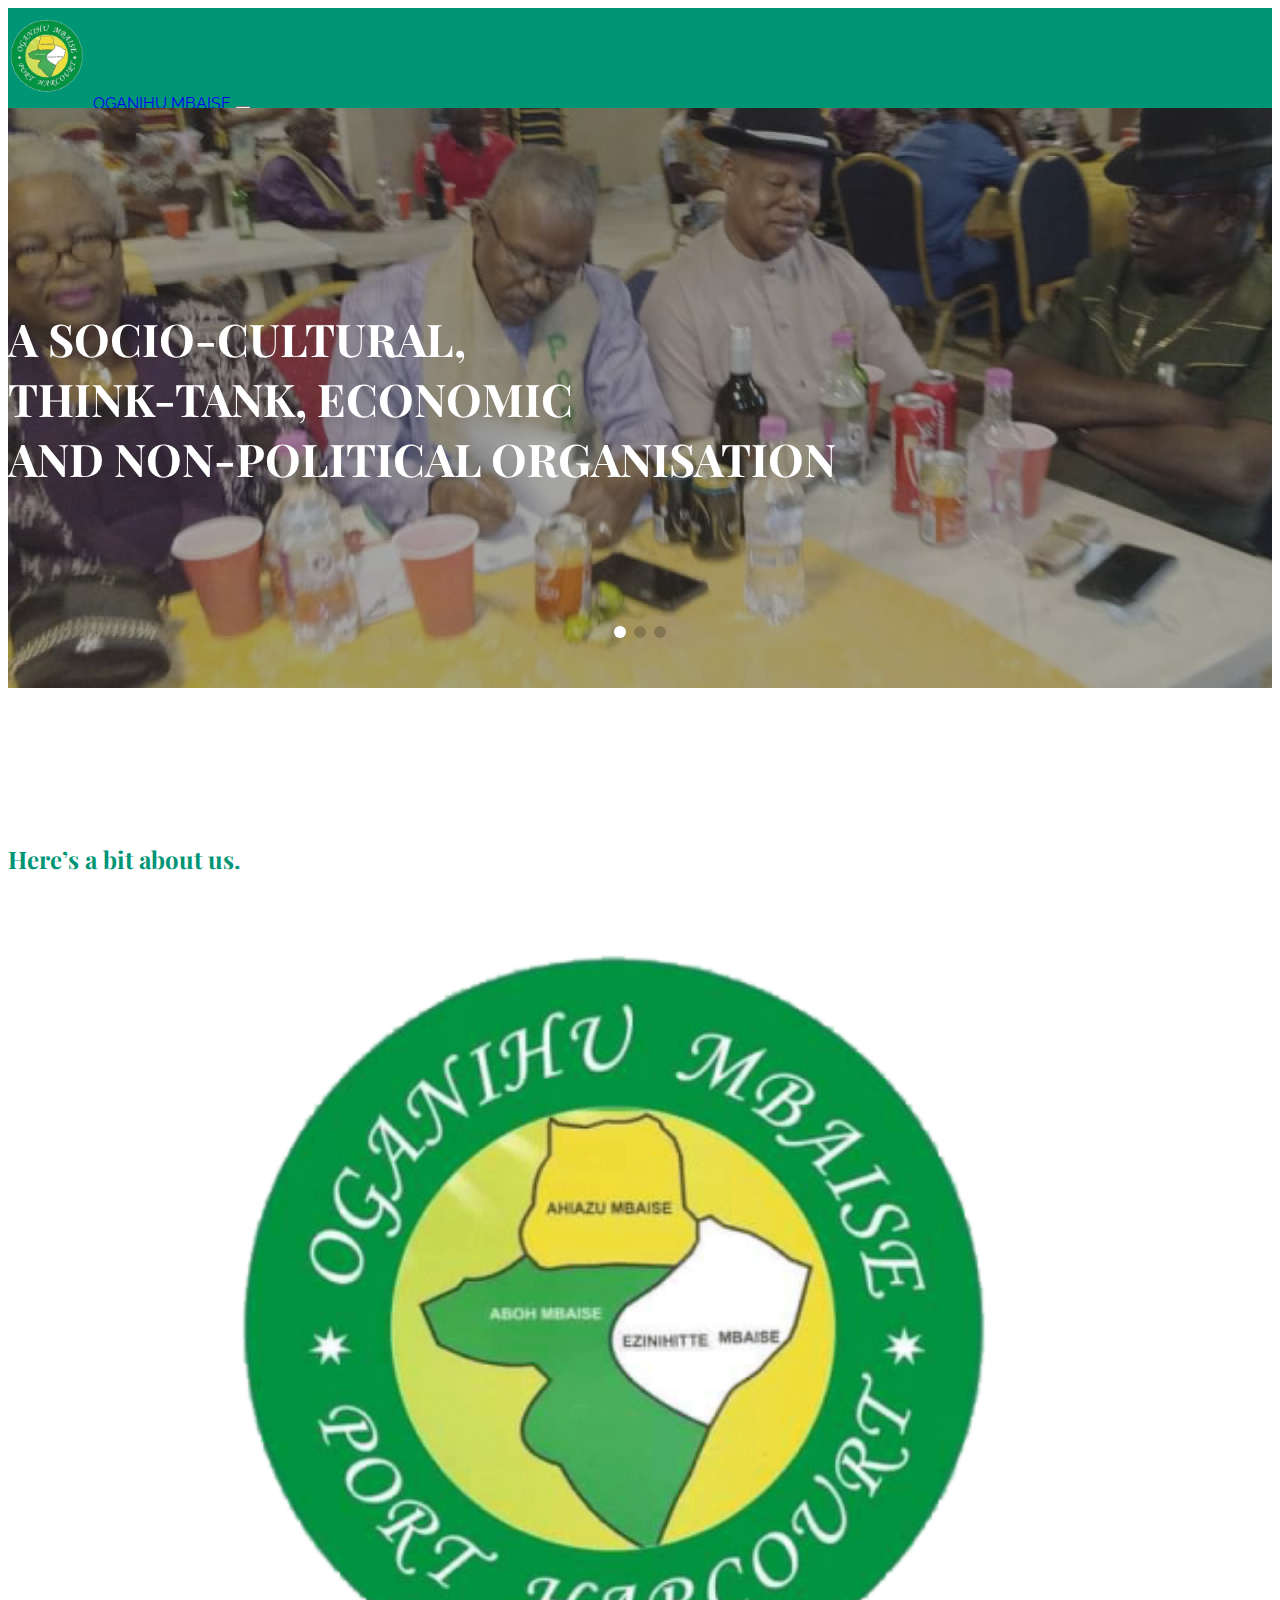
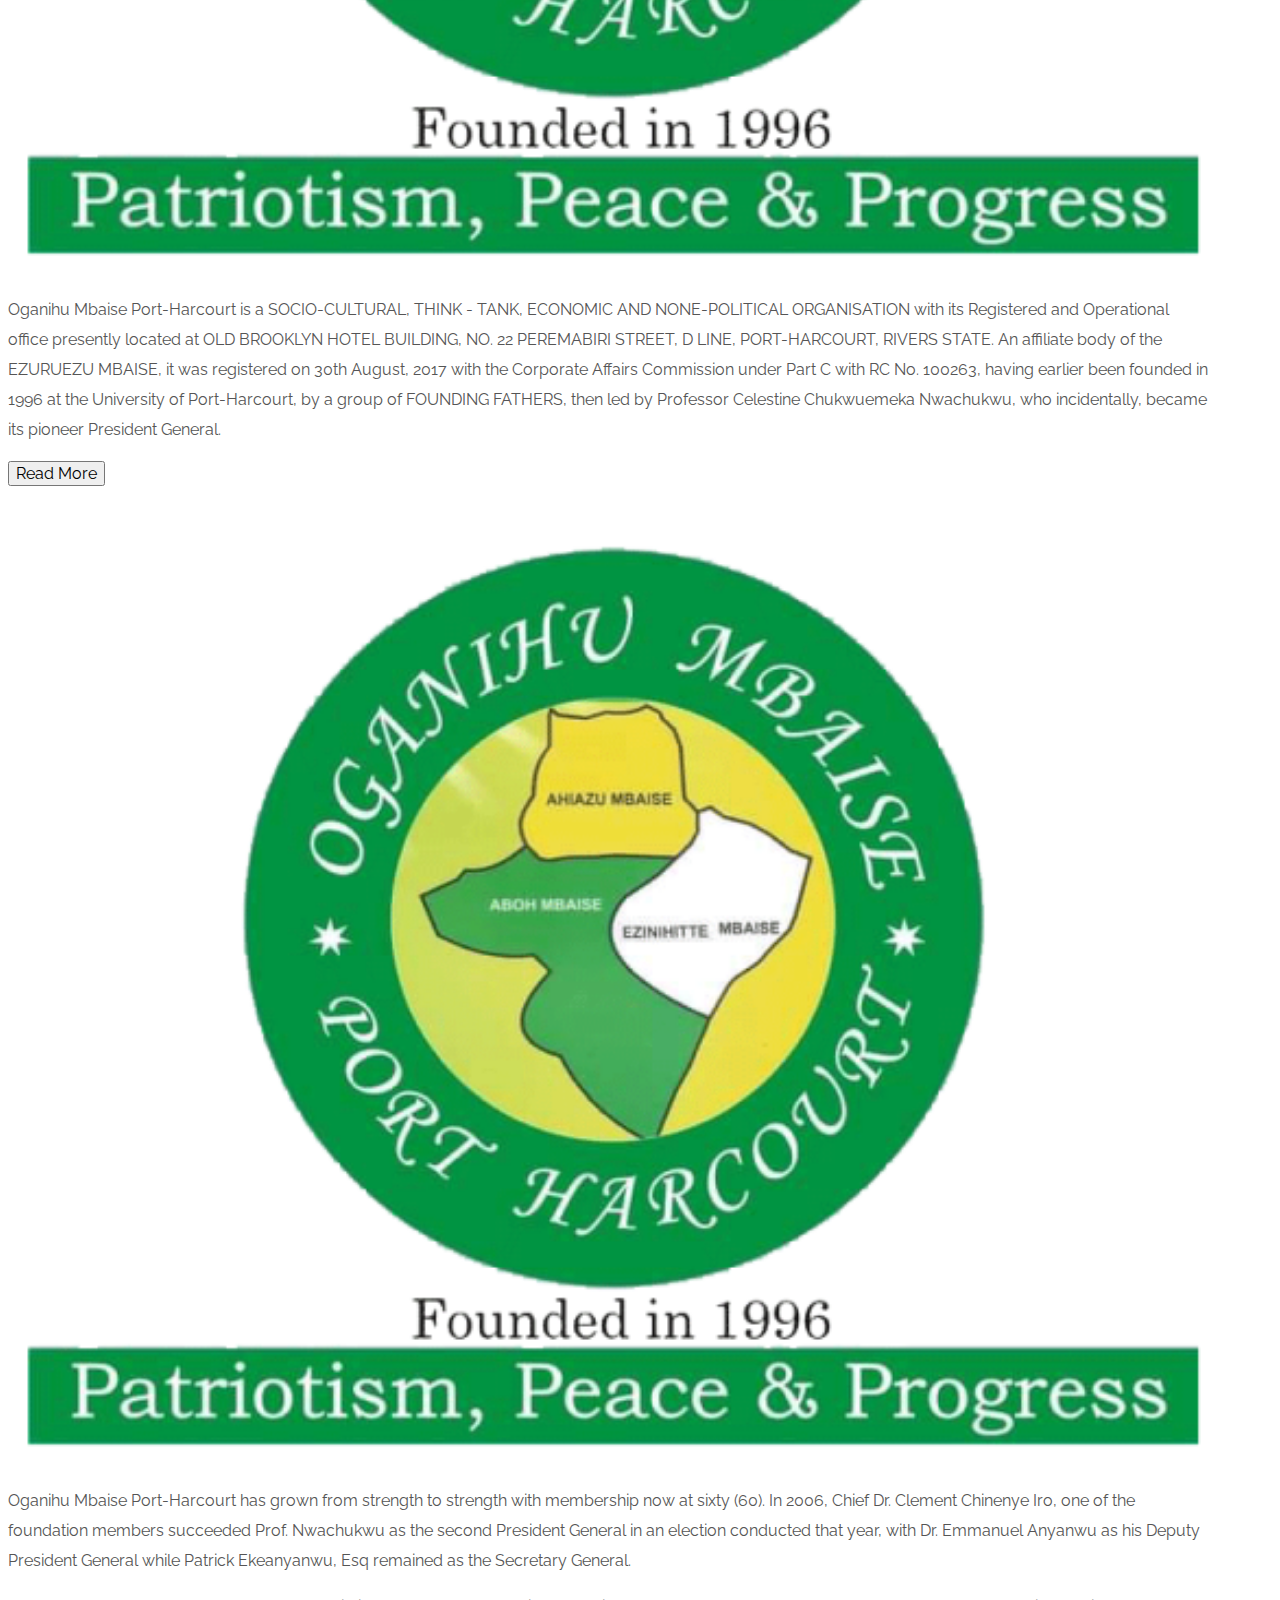
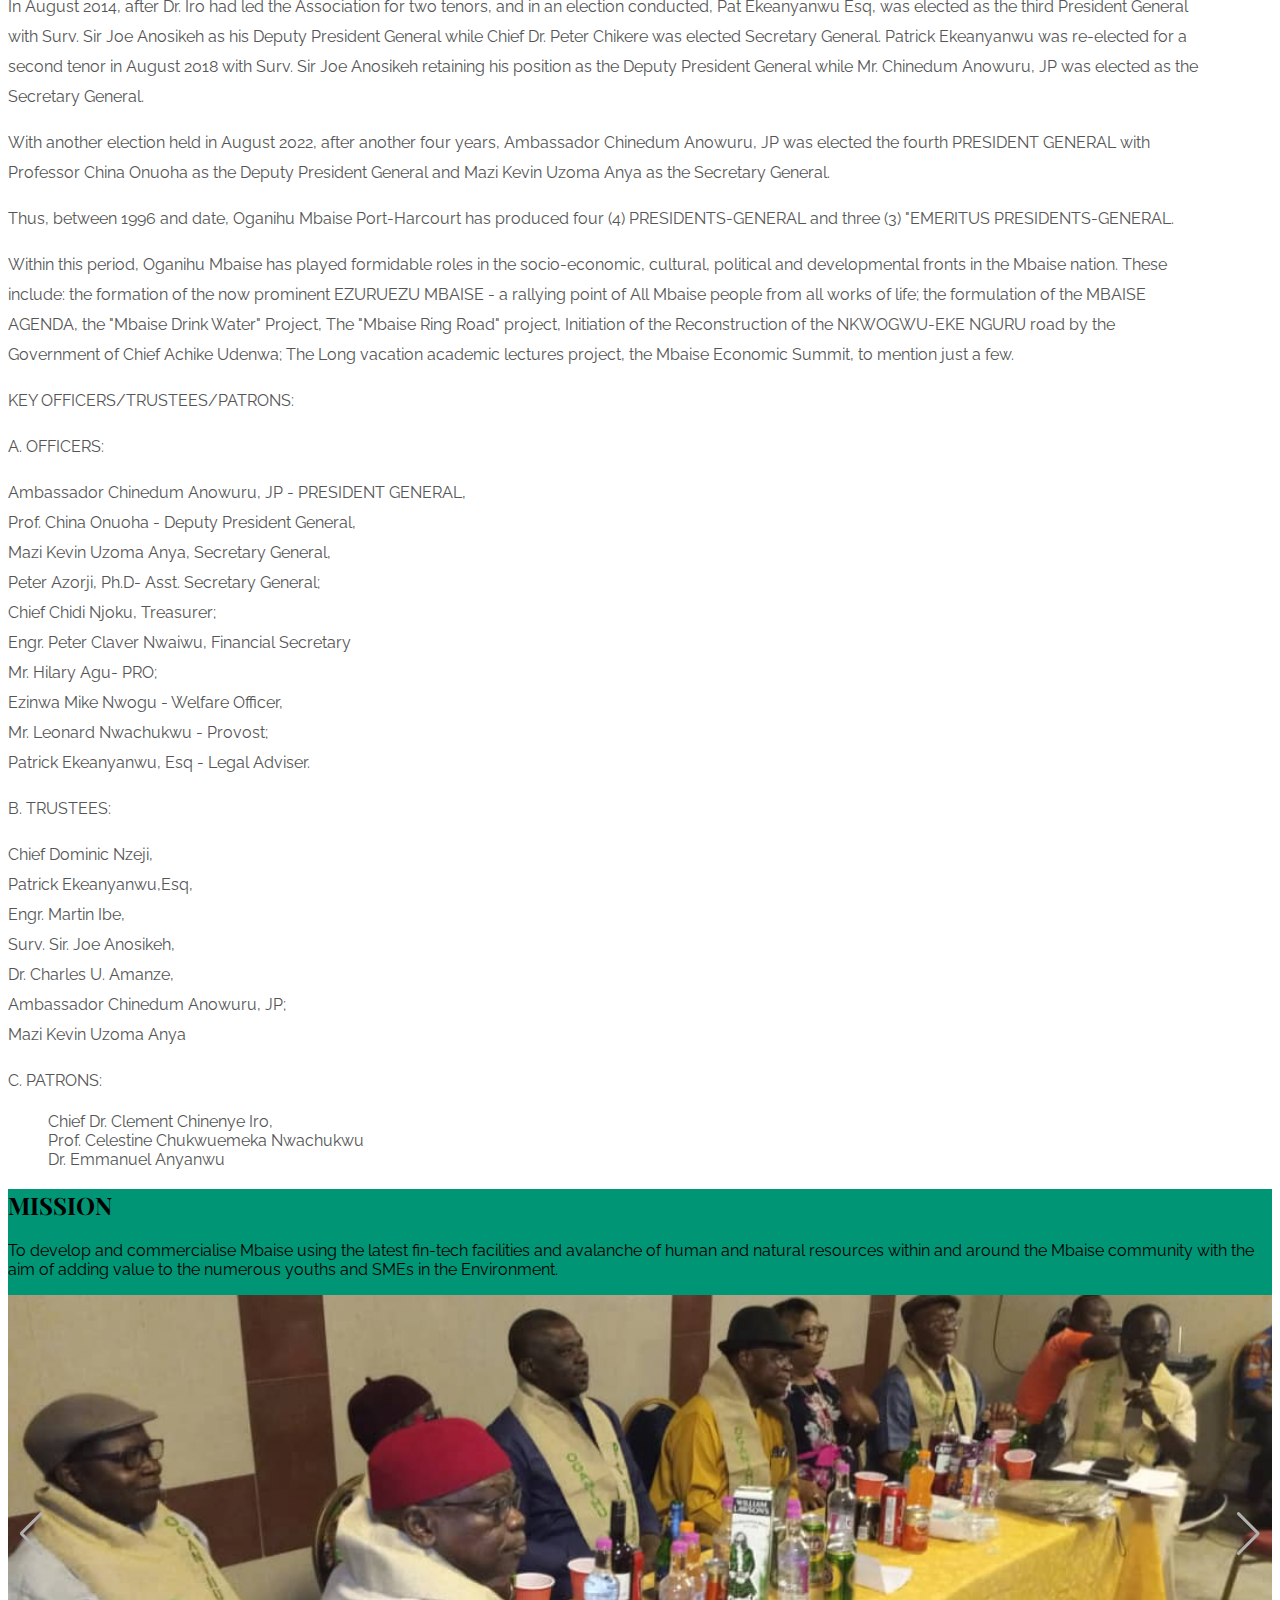
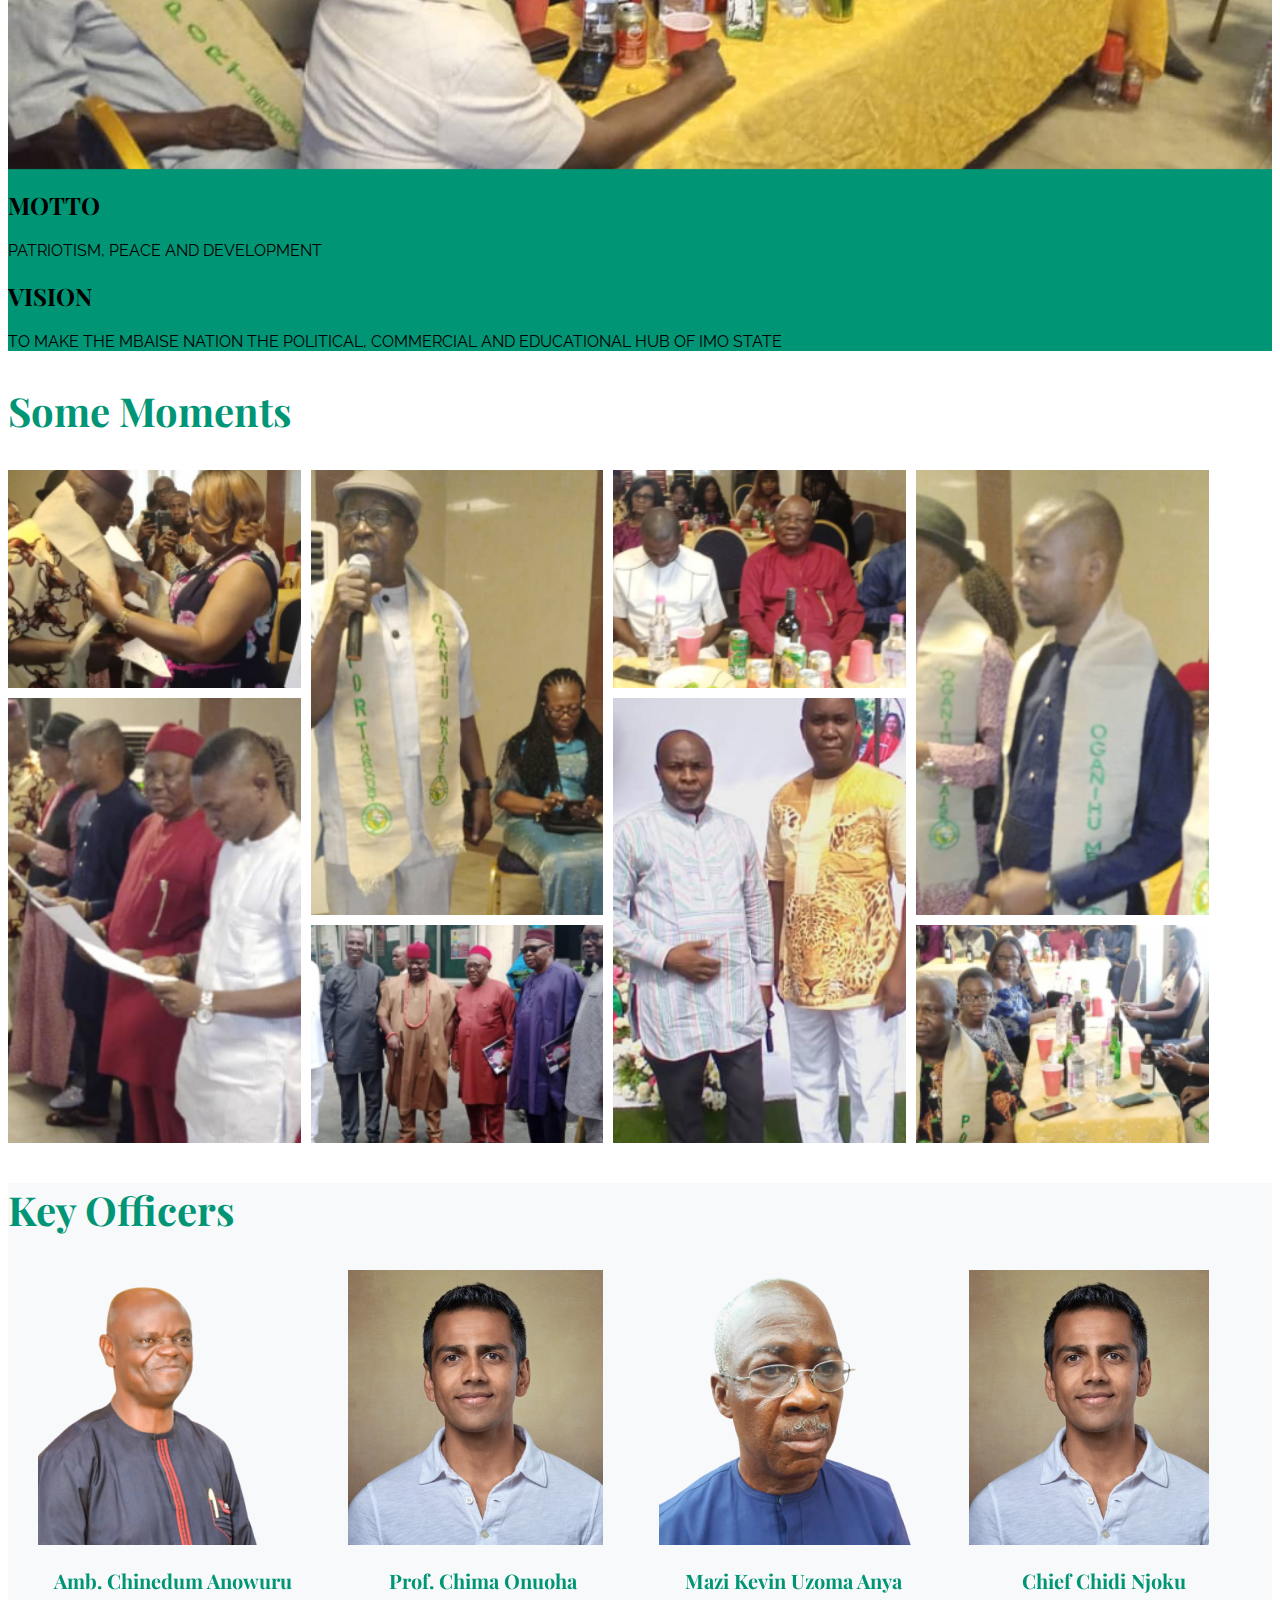
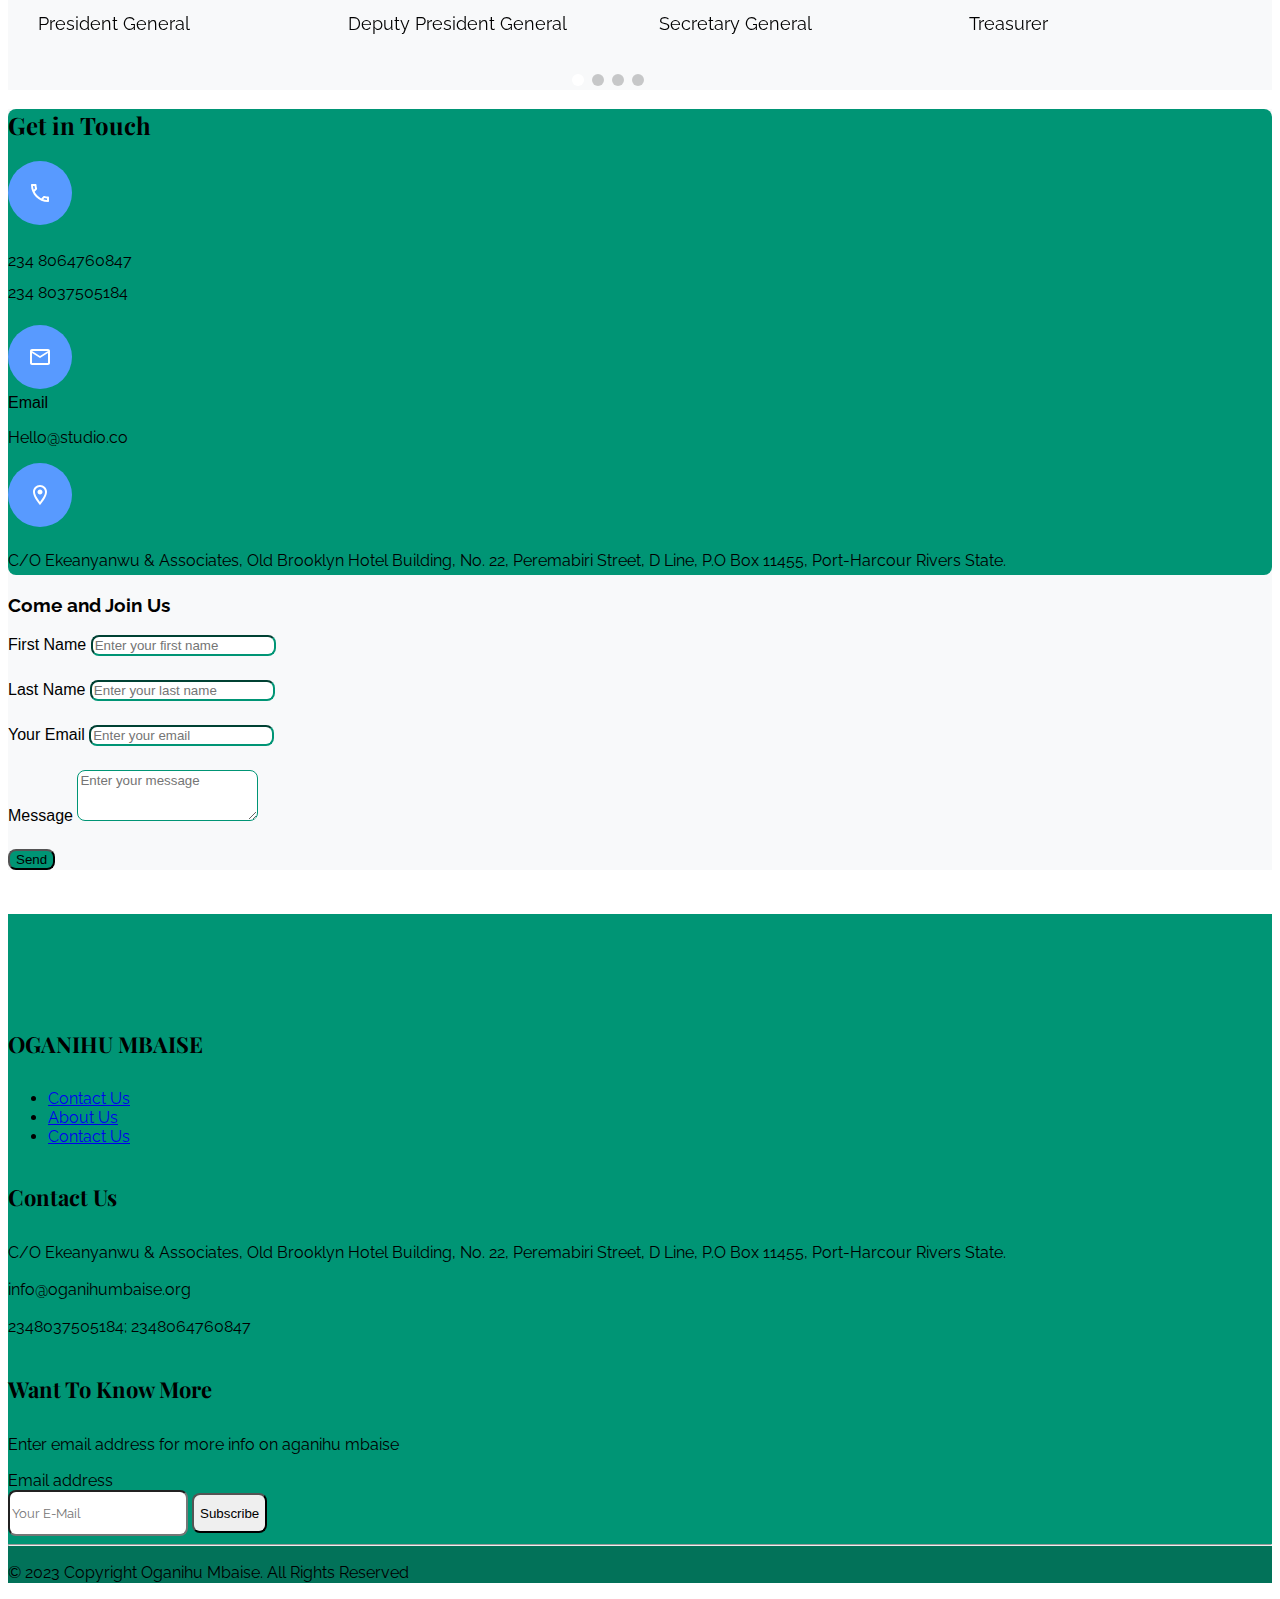
==== index.html @ cff4e001 "removed container" ====
<!DOCTYPE html>
<html>

<head>
    <meta charset="utf-8">
    <meta http-equiv="X-UA-Compatible" content="IE=edge">
    <title>OGANIHU MBAISE</title>
    <meta name="description" content="">
    <meta name="viewport" content="width=device-width, initial-scale=1">

    <!-- bootstrap cnds -->
    <link href="https://cdn.jsdelivr.net/npm/bootstrap@5.3.0-alpha2/dist/css/bootstrap.min.css" rel="stylesheet"
        integrity="sha384-aFq/bzH65dt+w6FI2ooMVUpc+21e0SRygnTpmBvdBgSdnuTN7QbdgL+OapgHtvPp" crossorigin="anonymous">
    <link rel="stylesheet" href="https://cdn.jsdelivr.net/npm/bootstrap-icons@1.10.4/font/bootstrap-icons.css">

    <!-- swipper js cdns -->
    <link rel="stylesheet" href="https://cdn.jsdelivr.net/npm/swiper@9/swiper-bundle.min.css" />
    <script src="https://cdn.jsdelivr.net/npm/swiper@9/swiper-bundle.min.js"></script>

    <link rel="shortcut icon" href="./img/logo.svg" type="image/x-icon">

    <link rel="stylesheet" href="main.css">
</head>

<body>

    <nav class="navbar navbar-expand-lg navbar-dark bg-primary py-0" aria-label="Thirteenth navbar example">
        <div class="container-fluid">
            <a class="navbar-brand col-lg-3 fw-bold d-block d-lg-none" style="width: fit-content;" href="#">
                <img class="brand-img" class="" src="./img/logo.svg">
                OGANIHU MBAISE
            </a>

            <button class="navbar-toggler ms-auto" type="button" data-bs-toggle="collapse"
                data-bs-target="#navbarsExample11" aria-controls="navbarsExample11" aria-expanded="false"
                aria-label="Toggle navigation" id="navbar-toggler-button">
                <span class="navbar-toggler-icon"></span>
            </button>

            <div class="collapse navbar-collapse text-center" id="navbarsExample11" style="z-index: 3;">
                <a class="navbar-brand fw-bold d-none d-lg-block"
                    style="font-family: Playfair Display; font-size: 28px; width: fit-content;" href="#">
                    <img class="brand-img" class="" src="./img/logo.svg">
                    OGANIHU MBAISE
                </a>
                <ul class="navbar-nav ms-auto">
                    <li class="nav-item">
                        <a class="nav-link active" aria-current="page" href="#">Home</a>
                    </li>
                    <li class="nav-item">
                        <a class="nav-link" href="#section-2">About Us</a>
                    </li>
                    <li class="nav-item">
                        <a class="nav-link " href="#section-5">Membership</a>
                    </li>
                    <li class="nav-item ">
                        <a class="nav-link " href="#section-6">Contact</a>
                    </li>
                </ul>
                <div class="ms-lg-3 justify-content-lg-end " style="z-index: 3;">
                    <a href="#" class="me-2 nav-social-icon">
                        <img src="./img/facebook.svg" alt="facebook link" />
                    </a>
                    <a href="#" class="me-2 nav-social-icon">
                        <img src="./img/twitter.svg" alt="facebook link" />
                    </a>
                </div>
            </div>
        </div>
    </nav>

    <section id="section-1">

        <!-- Slider main container -->
        <div class="swiper" style="height: 100%;">
            <!-- Additional required wrapper -->
            <div class="swiper-wrapper">
                <!-- Slides -->
                <div class="swiper-slide" id="slide-1">
                    <span class="container playfair">
                        A SOCIO-CULTURAL, <br>
                        THINK-TANK, ECONOMIC <br>
                        AND NON-POLITICAL ORGANISATION
                    </span>
                </div>
                <div class="swiper-slide" id="slide-3">
                    <span class="container playfair">

                    </span>
                </div>
                <div class="swiper-slide" id="slide-4">
                    <span class="container playfair">

                    </span>
                </div>

            </div>
            <!-- If we need pagination -->
            <div class="swiper-pagination"></div>

        </div>

    </section>

    <section id="section-2" class="mx-auto my-5" style="margin-top: 90px; padding-top: 45px; max-width: 95%;">

        <div class="row row-cols-1 row-cols-md-2 row-gap-0">

            <div class="col">
                <h2 class="text-center text-md-start text-primary	">Here’s a bit about us.</h2>

                <div class="">
                    <div class="">
                        <!-- <img src="./img/section-2.png" class="swiper-slide d-block d-md-none" width="100%" alt=""> -->
                        <img src="./img/logo-2.png" style="object-fit: cover;" class="d-block d-md-none" width="100%"
                            alt="">
                    </div>
                </div>

                <p class="my-4 mx-2 mx-md-0 ">
                    Oganihu Mbaise Port-Harcourt is a SOCIO-CULTURAL, THINK - TANK, ECONOMIC AND NONE-POLITICAL
                    ORGANISATION with its
                    Registered and Operational office presently located at OLD BROOKLYN HOTEL BUILDING, NO. 22
                    PEREMABIRI STREET, D LINE,
                    PORT-HARCOURT, RIVERS STATE. An affiliate body of the EZURUEZU MBAISE, it was registered on 30th
                    August, 2017 with the
                    Corporate Affairs Commission under Part C with RC No. 100263, having earlier been founded in 1996 at
                    the University of
                    Port-Harcourt, by a group of FOUNDING FATHERS, then led by Professor Celestine Chukwuemeka
                    Nwachukwu, who incidentally,
                    became its pioneer President General.
                </p>

                <div class="d-flex justify-content-center justify-content-md-start">
                    <button class="btn btn-lg btn-outline rounded-0 border border-dark mb-4 " data-bs-toggle="collapse"
                        href="#read-more" role="button" id="read-more-button" aria-expanded="false"
                        style="font-size: 16px;">Read
                        More</button>
                </div>
            </div>

            <div class="col d-none d-md-block ">
                <div class="">
                    <img src="./img/logo-2.png" style="object-fit: cover;" width="100%" alt="website logo">
                </div>
            </div>

        </div>

        <div id="read-more" class="my-4 collapse mx-2 mx-md-0">
            <p class="mb-4">
                Oganihu Mbaise Port-Harcourt has grown from strength to strength with membership now at sixty
                (60). In 2006, Chief Dr.
                Clement Chinenye Iro, one of the foundation members succeeded Prof. Nwachukwu as the second
                President General in an
                election conducted that year, with Dr. Emmanuel Anyanwu as his Deputy President General while
                Patrick Ekeanyanwu, Esq
                remained as the Secretary General.
            </p>

            <p class="mb-4">
                In August 2014, after Dr. Iro had led the Association for two tenors, and in an election
                conducted, Pat Ekeanyanwu Esq,
                was elected as the third President General with Surv. Sir Joe Anosikeh as his Deputy President
                General while Chief Dr.
                Peter Chikere was elected Secretary General. Patrick Ekeanyanwu was re-elected for a second
                tenor in August 2018 with
                Surv. Sir Joe Anosikeh retaining his position as the Deputy President General while Mr. Chinedum
                Anowuru, JP was elected
                as the Secretary General.
            </p>

            <p class="mb-4">
                With another election held in August 2022, after another four years, Ambassador Chinedum
                Anowuru, JP was elected the
                fourth PRESIDENT GENERAL with Professor China Onuoha as the Deputy President General and Mazi
                Kevin Uzoma Anya as the
                Secretary General.
            </p>

            <p class="mb-4">
                Thus, between 1996 and date, Oganihu Mbaise Port-Harcourt has produced four (4)
                PRESIDENTS-GENERAL and three (3)
                "EMERITUS PRESIDENTS-GENERAL.
            </p>

            <p class="mb-4">
                Within this period, Oganihu Mbaise has played formidable roles in the socio-economic, cultural,
                political and
                developmental fronts in the Mbaise nation. These include: the formation of the now prominent
                EZURUEZU MBAISE - a
                rallying point of All Mbaise people from all works of life; the formulation of the MBAISE
                AGENDA, the "Mbaise Drink
                Water" Project, The "Mbaise Ring Road" project, Initiation of the Reconstruction of the
                NKWOGWU-EKE NGURU road by the
                Government of Chief Achike Udenwa; The Long vacation academic lectures project, the Mbaise
                Economic Summit, to mention
                just a few.
            </p>

            <p class="mt-5">KEY OFFICERS/TRUSTEES/PATRONS:</p>

            <p class="my-4">A. OFFICERS:</p>

            <p class="mb-4">
                Ambassador Chinedum Anowuru, JP - PRESIDENT GENERAL, <br>
                Prof. China Onuoha - Deputy President General, <br>
                Mazi Kevin Uzoma Anya, Secretary General,<br>
                Peter Azorji, Ph.D- Asst. Secretary General;<br>
                Chief Chidi Njoku, Treasurer;<br>
                Engr. Peter Claver Nwaiwu, Financial Secretary<br>
                Mr. Hilary Agu- PRO;<br>
                Ezinwa Mike Nwogu - Welfare Officer,<br>
                Mr. Leonard Nwachukwu - Provost;<br>
                Patrick Ekeanyanwu, Esq - Legal Adviser.<br>
            </p>

            <p class="my-4">B. TRUSTEES:</p>

            <p class="mb-4">
                Chief Dominic Nzeji,<br>
                Patrick Ekeanyanwu,Esq,<br>
                Engr. Martin Ibe,<br>
                Surv. Sir. Joe Anosikeh,<br>
                Dr. Charles U. Amanze,<br>
                Ambassador Chinedum Anowuru, JP;<br>
                Mazi Kevin Uzoma Anya<br>
            </p>

            <p class="">C. PATRONS:</p>
            <ul type="none" class="ps-0">
                <li>Chief Dr. Clement Chinenye Iro,</li>
                <li>Prof. Celestine Chukwuemeka Nwachukwu</li>
                <li>Dr. Emmanuel Anyanwu</li>
            </ul>

        </div>

    </section>

    <section id="section-3" class="my-5 bg-primary text-light pt-5">

        <div id="section-3-A" class="container pb-4">
            <h2 class="text-center">MISSION</h2>

            <p class="text-center">To develop and commercialise Mbaise using the latest fin-tech facilities and
                avalanche of human and
                natural resources
                within and around the Mbaise community with the aim of adding value to the numerous youths and SMEs in
                the Environment.</p>
        </div>

        <div id="horizontal-video" class="row  mb-4 w-100 m-0 ">
            <div class="swiper log1Swiper">
                <!-- Additional required wrapper -->
                <div class="swiper-wrapper">
                    <!-- Slides -->
                    <div class="swiper-slide" data-swiper-autoplay="7000">
                        <div class="h-100 d-flex align-items-center justify-content-center">
                            <img src="img\slider-image-1.png" width="100%" height="474px">
                        </div>
                    </div>
                    <div class="swiper-slide" data-swiper-autoplay="7000">
                        <div class="h-100 d-flex align-items-center justify-content-center">
                            <img src="img\slider-image-2.png" width="100%" height="474px">
                        </div>
                    </div>
                    <div class="swiper-slide" data-swiper-autoplay="7000">
                        <div class="h-100 d-flex align-items-center justify-content-center">
                            <img src="img\slider-image-3.png" width="100%" height="474px">
                        </div>
                    </div>
                    <div class="swiper-slide" data-swiper-autoplay="7000">
                        <div class="h-100 d-flex align-items-center justify-content-center">
                            <img src="img\slider-image-4.png" width="100%" height="474px">
                        </div>
                    </div>
                    <div class="swiper-slide" data-swiper-autoplay="7000">
                        <div class="h-100 d-flex align-items-center justify-content-center">
                            <img src="img\slider-image-5.png" width="100%" height="474px">
                        </div>
                    </div>
                </div>

                <!-- If we need navigation buttons -->
                <div class="swiper-button-prev" style="height: fit-content; color: #b1b1b1;"></div>
                <div class="swiper-button-next" style="height: fit-content; color: #b1b1b1;"></div>

            </div>
        </div>

        <div id="section-3-C" class="container pb-4">
            <h2 class="text-center">MOTTO</h2>

            <p class="text-center">PATRIOTISM, PEACE AND DEVELOPMENT</p>
        </div>

        <div id="section-3-C" class="container pb-5">
            <h2 class="text-center">VISION</h2>

            <p class="text-center">TO MAKE THE MBAISE NATION THE POLITICAL, COMMERCIAL AND EDUCATIONAL HUB OF IMO STATE
            </p>
        </div>

    </section>

    <section id="section-4" class="py-5">
        <h2 class="text-center mb-5">Some Moments</h2>

        <div id="event-showcase" class="row mx-auto" style="max-width: 95%;">
            <div class="showcase-group">
                <div>
                    <img src="img\showcase\WhatsApp Image 2023-03-23 at 11.20.png" width="100%" height="100%">
                </div>
                <div>
                    <img src="img/showcase/WhatsApp Image 2023-03-23 at 11.20 1.png" width="100%" height="100%">
                </div>
                <div>
                    <img src="img/showcase/IMG-20221228-WA0039.png" width="100%" height="100%">
                </div>
                <div>
                    <img src="img/showcase/WhatsApp Image 2023-03-23 at 11.20-1.png" width="100%" height="100%">
                </div>
                <!-- </div> -->
                <div>
                    <img src="img\showcase\WhatsApp Image 2023-03-23 at 11.20 2.png" style="object-position: top;"
                        width="100%" height="100%">
                </div>
                <div>
                    <img src="img\showcase\IMG-20221228-WA0042.png" width="100%" height="100%">
                </div>
                <div>
                    <img src="img\showcase\IMG-20221228-WA0047.png" width="100%" height="100%">
                </div>
                <div>
                    <img src="img\showcase\WhatsApp Image 2023-03-23 at 11.20-2.png" width="100%" height="100%">
                </div>
            </div>
        </div>

    </section>

    <section id="section-5" class="bg-milk pt-5">
        <div class="text-center mb-5">
            <h2 class="mb-4 text-primary">Key Officers</h2>
        </div>

        <div class=" pb-5" style="max-width: 95%;">

            <div class="">

                <div class="swiper mySwiper ">
                    <div class="swiper-wrapper position-relative" style="left:30px; height: 420px;">
                        <div class="swiper-slide flex-column text-dark mb-5">
                            <img class="d-block" src="./img/officers/president.png" width="100%" height="275"
                                style="max-width: 255px;" alt="">
                            <div class="text-start ">
                                <h3 class="text-start">Amb. Chinedum Anowuru </h3>
                                <p>President General</p>
                            </div>
                        </div>
                        <div class="swiper-slide flex-column text-dark">
                            <img class="d-block" src="./img/profile_image.jpg" width="100%" style="max-width: 255px;"
                                height="275" alt="">
                            <div class="text-start ">
                                <h3 class="text-start">Prof. Chima Onuoha </h3>
                                <p>Deputy President General</p>
                            </div>
                        </div>
                        <div class="swiper-slide flex-column text-dark">
                            <img class="d-block" src="./img/officers/secretary.png" width="100%"
                                style="max-width: 255px;" height="275" alt="">
                            <h3 class="text-start">Mazi Kevin Uzoma Anya</h3>
                            <p>Secretary General</p>
                        </div>
                        <div class="swiper-slide flex-column text-dark">
                            <img class="d-block" src="./img/profile_image.jpg" width="100%" style="max-width: 255px;"
                                height="275" alt="">
                            <div class="text-start ">
                                <h3 class="text-start">Chief Chidi Njoku </h3>
                                <p>Treasurer</p>
                            </div>
                        </div>
                        <div class="swiper-slide flex-column text-dark">
                            <img class="d-block" src="./img/officers/pro.png" width="100%" style="max-width: 255px;"
                                height="275" alt="">
                            <div class="text-start ">
                                <h3 class="text-start">Hilary Agu </h3>
                                <p>PRO</p>
                            </div>
                        </div>
                        <div class="swiper-slide flex-column text-dark">
                            <img class="d-block" src="./img/officers/financial-secretary.png" width="100%"
                                style="max-width: 255px;" height="275" alt="">
                            <div class="text-start ">
                                <h3 class="text-start">Nwaiwu Peter-Claver </h3>
                                <p>Financial Secretary</p>
                            </div>
                        </div>
                        <div class="swiper-slide flex-column text-dark">
                            <img class="d-block" src="./img/officers/welfare.png" width="100%" style="max-width: 255px;"
                                height="275" alt="">
                            <div class="text-start ">
                                <h3 class="text-start">Ezinwa Nwogu Ukachukwu Michael, JP</h3>
                                <p>Welfare Officer</p>
                            </div>
                        </div>

                    </div>

                    <!-- <div class="position-absolute bg-primary" 
                        style="height: 351px; width: 97%; top: 15%; border-radius: 26px;"></div> -->

                    <div class="swiper-pagination" style="bottom: 0px !important;"></div>
                </div>


            </div>

        </div>

    </section>

    <section id="section-6" class="bg-milk py-5 d-none">
        <div class="container mx-auto row row-cols-1 row-cols-md-2 gx-5 py-2 pb-5">

            <div class="col bg-primary text-white px-4 py-5" style="border-radius: 8px;">
                <h2 class="text-center">Get in Touch</h2>
                <div class="h-100 d-flex flex-column justify-content-evenly fw-bold">
                    <div class="d-flex mb-3">
                        <img src="./img/phoneIcon.svg" alt="">
                        <p class="ms-2 mb-0" style="line-height: 31.99px;">
                            234 8064760847<br>
                            234 8037505184
                        </p>
                    </div>
                    <div class="d-flex mb-3">
                        <img src="./img/emailIcon.svg" alt="">
                        <div class="ms-2">
                            <span class="fw-light" style="font-family: Roboto, sans-serif;">Email</span>
                            <p class="m-0">
                                Hello@studio.co
                            </p>
                        </div>
                    </div>
                    <div class="d-flex mb-3">
                        <img src="./img/locationIcon.svg" alt="">
                        <div class="ms-2">
                            <p class="m-0" style="line-height: 28px;">C/O Ekeanyanwu & Associates, Old Brooklyn Hotel
                                Building, No. 22, Peremabiri
                                Street, D Line,
                                P.O Box 11455, Port-Harcour
                                Rivers State.
                            </p>
                        </div>
                    </div>
                </div>
            </div>

            <div class="col py-5">
                <h3 class="fw-bold mb-3">Come and Join Us</h3>

                <form action="https://formsubmit.co/support@oganihumbaise.org" method="post">
                    <div class="input-container">
                        <label for="first_name" class="form-label">First Name</label>
                        <input name="first name" type="text" class="form-control border-primary border" id="first_name"
                            placeholder="Enter your first name" required aria-describedby="emailHelp">
                    </div>
                    <div class="input-container">
                        <label for="last_name" class="form-label">Last Name</label>
                        <input name="last name" type="text" class="form-control border-primary border" id="last_name"
                            placeholder="Enter your last name" required>
                    </div>
                    <div class="input-container">
                        <label for="email" class="form-label">Your Email</label>
                        <input name="email" type="email" class="form-control border-primary border" id="email"
                            placeholder="Enter your email" required>
                    </div>
                    <div class="input-container">
                        <label for="message" class="form-label">Message</label>
                        <textarea name="message" class="form-control border-primary border"
                            placeholder="Enter your message" id="message" required rows="3"></textarea>
                    </div>
                    <input type="hidden" name="_captcha" value="false">
                    <input type="hidden" name="_autoresponse"
                        value="Thanks for contacting OGANIHU MBAISE 🎉. we'll get back to you soon">
                    <button type="submit" class="btn bg-primary text-white px-4 py-2">Send</button>
                </form>
            </div>
        </div>
    </section>

    <div class="bg-white" style="height: 44px;"></div>
    <footer class=" pb-0 mx-auto bg-primary text-white">
        <div class="mx-auto" style="max-width: 95%;">
            <div class="row pb-5 mb-4">
                <div class="col-12 col-md-3 mb-3 text-center text-md-start">
                    <h1 class="fw-bold" style="font-size: 22px;"> OGANIHU MBAISE</h1>
                    <ul class="nav flex-column">
                        <li class="nav-item mb-2"><a href="#" class="nav-link p-0 text-light">Contact Us</a></li>
                        <li class="nav-item mb-2"><a href="#" class="nav-link p-0 text-light">About Us</a></li>
                        <li class="nav-item mb-2"><a href="#" class="nav-link p-0 text-light">Contact Us</a></li>
                    </ul>
                </div>

                <div class="col-12 col-md-4 mb-3 text-center text-md-start">
                    <h5>Contact Us</h5>

                    <p>C/O Ekeanyanwu & Associates, Old Brooklyn Hotel Building, No. 22, Peremabiri Street, D Line, P.O
                        Box 11455, Port-Harcour Rivers State. </p>
                    <p>info@oganihumbaise.org</p>
                    <p> 2348037505184; 2348064760847</p>
                </div>

                <div class="col-md-4 offset-md-1 mb-3 text-center text-md-start">
                    <form method="post" action="https://formsubmit.co/support@oganihumbaise.org">
                        <h5>Want To Know More</h5>
                        <p>Enter email address for more info on aganihu mbaise</p>
                        <div class="d-flex flex-column gap-2 mx-auto mx-md-0" style="width: 280px; max-width: 100%;">
                            <label for="newsletter1" class="visually-hidden">Email address</label>
                            <input type="hidden" name="usage: " value="newsletter subscription">
                            <input id="newsletter1" type="text" name="email" class="form-control rounded-0"
                                placeholder="Your E-Mail" style="height: 40px;">
                            <button class="btn btn-outline-light rounded-0" type="submit"
                                style="height: 40px;">Subscribe</button>
                        </div>
                    </form>
                </div>
            </div>
        </div>
        <div style="background: #027259;">
            <hr class="m-0 p-0 text-dark">
            <div
                class="d-flex flex-column flex-sm-row justify-content-between  container mx-auto py-2 mt-4 text-center text-md-start">
                <p>© 2023 Copyright Oganihu Mbaise. All Rights Reserved</p>
            </div>
        </div>
    </footer>

    <script src="main.js" async defer></script>
    <script src="https://cdn.jsdelivr.net/npm/bootstrap@5.3.0-alpha2/dist/js/bootstrap.bundle.min.js"
        integrity="sha384-qKXV1j0HvMUeCBQ+QVp7JcfGl760yU08IQ+GpUo5hlbpg51QRiuqHAJz8+BrxE/N"
        crossorigin="anonymous"></script>

    <script>
        const swiper = new Swiper('.swiper', {
            // If we need pagination
            pagination: {
                el: '.swiper-pagination',
                clickable: true,
            },
            autoplay: true,

        });
    </script>


    <!-- Initialize Swiper -->
    <script>
        var officerSwiper = new Swiper(".mySwiper", {
            slidesPerView: 2,
            spaceBetween: 30,
            pagination: {
                el: ".swiper-pagination",
                clickable: true,
            },
            breakpoints: {
                // when window width is >= 320px
                // 320: {
                // slidesPerView: 1,
                // spaceBetween: 30
                // },

                // when window width is >= 320px
                640: {
                    slidesPerView: 3,
                    spaceBetween: 30
                },
                // when window width is >= 1000px
                1000: {
                    slidesPerView: 4,
                    spaceBetween: 40
                },
            },
            autoplay: true
        });

        var log1Swiper = new Swiper(".log1Swiper", {
            // Optional parameters
            direction: 'horizontal',
            loop: true,

            // Navigation arrows
            navigation: {
                nextEl: '.swiper-button-prev',
                prevEl: '.swiper-button-next',
            },

            // And if we need scrollbar
            scrollbar: {
                el: '.swiper-scrollbar-slide',
            },

        });

        var log2Swiper = new Swiper(".log2Swiper", {
            slidesPerView: 1,
            autoplay: true
        });

    </script>

</body>

</html>
---- main.css ----
@import url('https://fonts.googleapis.com/css2?family=Raleway&display=swap');
@import url('https://fonts.googleapis.com/css2?family=Playfair+Display:wght@700&display=swap');
body {
  overflow-x: hidden;
}

* {
  font-family: 'Raleway', sans-serif;
}

:root {
  --primary-color: #009575;
  --swiper-pagination-color: white;
  --swiper-pagination-bullet-size: 12px;
  --swiper-pagination-bullet-width: 12px;
  --milk: #f8f9fa;
}

.bg-primary {
  background-color: var(--primary-color) !important;
}

.border-primary {
  border-color: var(--primary-color) !important;
}

nav {
  height: 100px;
  transition: height 500ms ease-in-out;
}

nav div.container-fluid {
  height: 100%;
  /** align-content: center; **/
}

.nav-social-icon {
  color: var(--primary-color);
}

.playfair {
  font-family: Playfair Display;
}

.text-primary {
  color: var(--primary-color) !important;
}

.input-container {
  margin-bottom: 24px;
  font-family: Roboto, sans-serif !important;
}

.input-container label {
  margin-bottom: 8px;
  font-family: Roboto, sans-serif !important;
}

.input-container input,
textarea {
  color: var(--primary-color) !important;
}

#section-2 p {
  line-height: 30px;
}

.input-container input,
textarea,
form button {
  border-radius: 8px;
  font-family: Roboto, sans-serif !important;
}

.bg-milk {
  background: var(--milk);
}

#section-1 {
  height: 580px;
}

#section-1 .swiper-slide,
#section-2 h2,
#section-3 h2,
#section-4 h2,
#section-5 h2,
#section-5 h3,
#section-6 h2,
footer h1 {
  font-family: 'Playfair Display', serif;
}

#section-4 h2 {
  color: var(--primary-color) !important;
}

#section-1 .swiper-slide {
  height: 100%;
  color: white;
  display: flex;
  align-items: center;
  font-weight: 700;
  font-size: 45px;
  object-fit: cover;
}

#slide-1 {
  background: linear-gradient(rgba(30, 31, 32, 0.4), rgba(30, 31, 32, 0.4)),
    url('./img/slide/WhatsApp\ Image\ 2023-03-23\ at\ 11.20.png');
}

#slide-2 {
  background: url('./img/showcase/IMG-20221228-WA0042.png');
  background-size: cover;
}

#slide-3 {
  background: url('./img/slide/IMG-20221228-WA0044.png');
}

#slide-4 {
  background: url('./img/slide-1.png');
}

#section-2,
#section-2 ul li {
  color: #555555;
  font-size: 16px;
}

#section-3 p {
  font-size: 16px;
}

/* event showcase styling */
.showcase-group {
  display: grid;
  grid-template-columns: auto auto auto auto;
  grid-template-rows: 32% 32% 32%;
  grid-gap: 10px;
  align-items: space-between;
  height: 660px;
}

.showcase-group > div {
  overflow: hidden;
}

.showcase-group > div > img {
  object-fit: cover;
  transition: all 400ms ease-in-out;
  cursor: pointer;
}

.showcase-group div img {
  scale: 1.1;
}

.showcase-group div img:hover {
  scale: 1;
}

.showcase-group div:nth-child(2),
.showcase-group div:nth-child(5) {
  grid-row: 2/4;
}

.showcase-group div:nth-child(3),
.showcase-group div:nth-child(7) {
  grid-row: 1/3;
}

/* section 4 styling */
#section-4 h2,
#section-5 h2 {
  color: #654860;
  font-size: 40px;
}

#horizontal-video {
  max-height: 474px;
}

#horizontal-video div {
  height: 100%;
}

#horizontal-video img {
  object-fit: cover;
}

#section-5 h3 {
  color: var(--primary-color);
  margin-top: 20px;
}

#read-more p {
  line-height: 30px !important;
}

.showcase-group {
  height: 680px;
}
#officers-container {
  transform: translateX(50px);
  color: white;
}

#officers-container img {
  max-width: 100%;
  object-fit: cover;
}

.swiper-slide h3 {
  /* font-family: 'Montserrat'; */
  font-style: normal;
  font-weight: 700;
  font-size: 20px;
  line-height: 24px;
  text-align: center;
}

.swiper-slide p {
  font-family: 'Raleway';
  font-style: normal;
  font-weight: 400;
  font-size: 18px;
  line-height: 21px;
}

.swiper-slide img {
  object-fit: cover;
}
.swiper-pagination {
  bottom: var(--swiper-pagination-bottom, 8%) !important;
}

form input,
form text {
  border-radius: 8px;
}

footer h1 {
  margin-bottom: 30px;
}

footer h5 {
  margin-bottom: 30px;
  font-family: Playfair Display;
  font-size: 22px;
}

footer p {
  line-height: 21px;
}

footer {
  padding-top: 100px;
}

@media (max-width: 600px) {
  .swiper-slide {
    font-size: 30px;
    text-align: center;
  }

  #section-2 h2 {
    font-size: 45px;
  }

  footer h1 {
    margin-bottom: 15px;
  }

  footer h5 {
    margin-bottom: 15px;
  }

  .showcase-group {
    height: 680px;
    grid-template-columns: 49% 49%;
    grid-template-rows: repeat(6, 15%);
  }

  .showcase-group div:nth-child(5) {
    grid-row: 4/5;
  }

  .showcase-group div:nth-child(6) {
    grid-row: 5/7;
  }

  .showcase-group div:nth-child(7) {
    grid-row: 4/6;
  }

  #two-sided-images-container {
    height: 250px;
  }

  .navbar-logo {
    width: 60px;
  }
}

@media (max-width: 800px) {
  .showcase-group {
    height: 500px;
  }
  #officers-container {
    transform: translateX(0px) !important;
    color: black;
  }
}

@media (min-width: 800px) {
  nav a.nav-link {
    padding-right: 62px !important;
  }
}
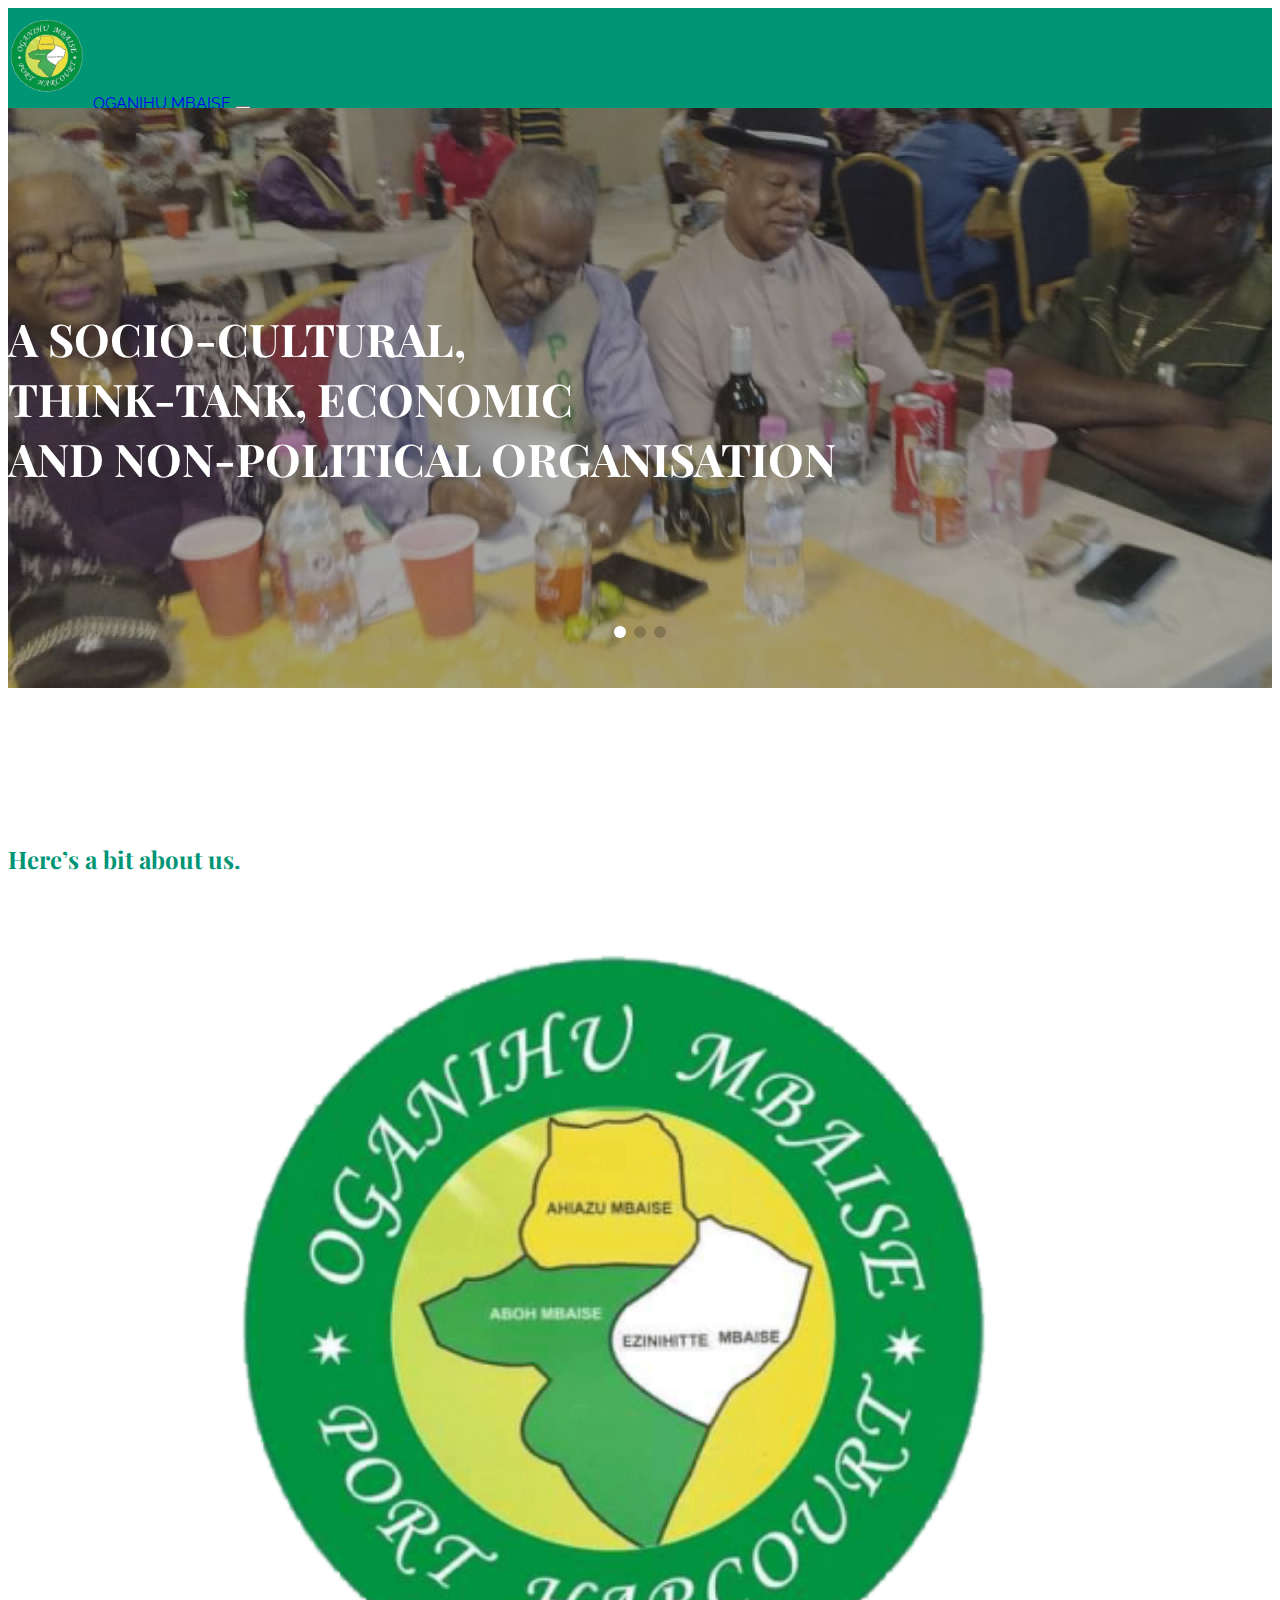
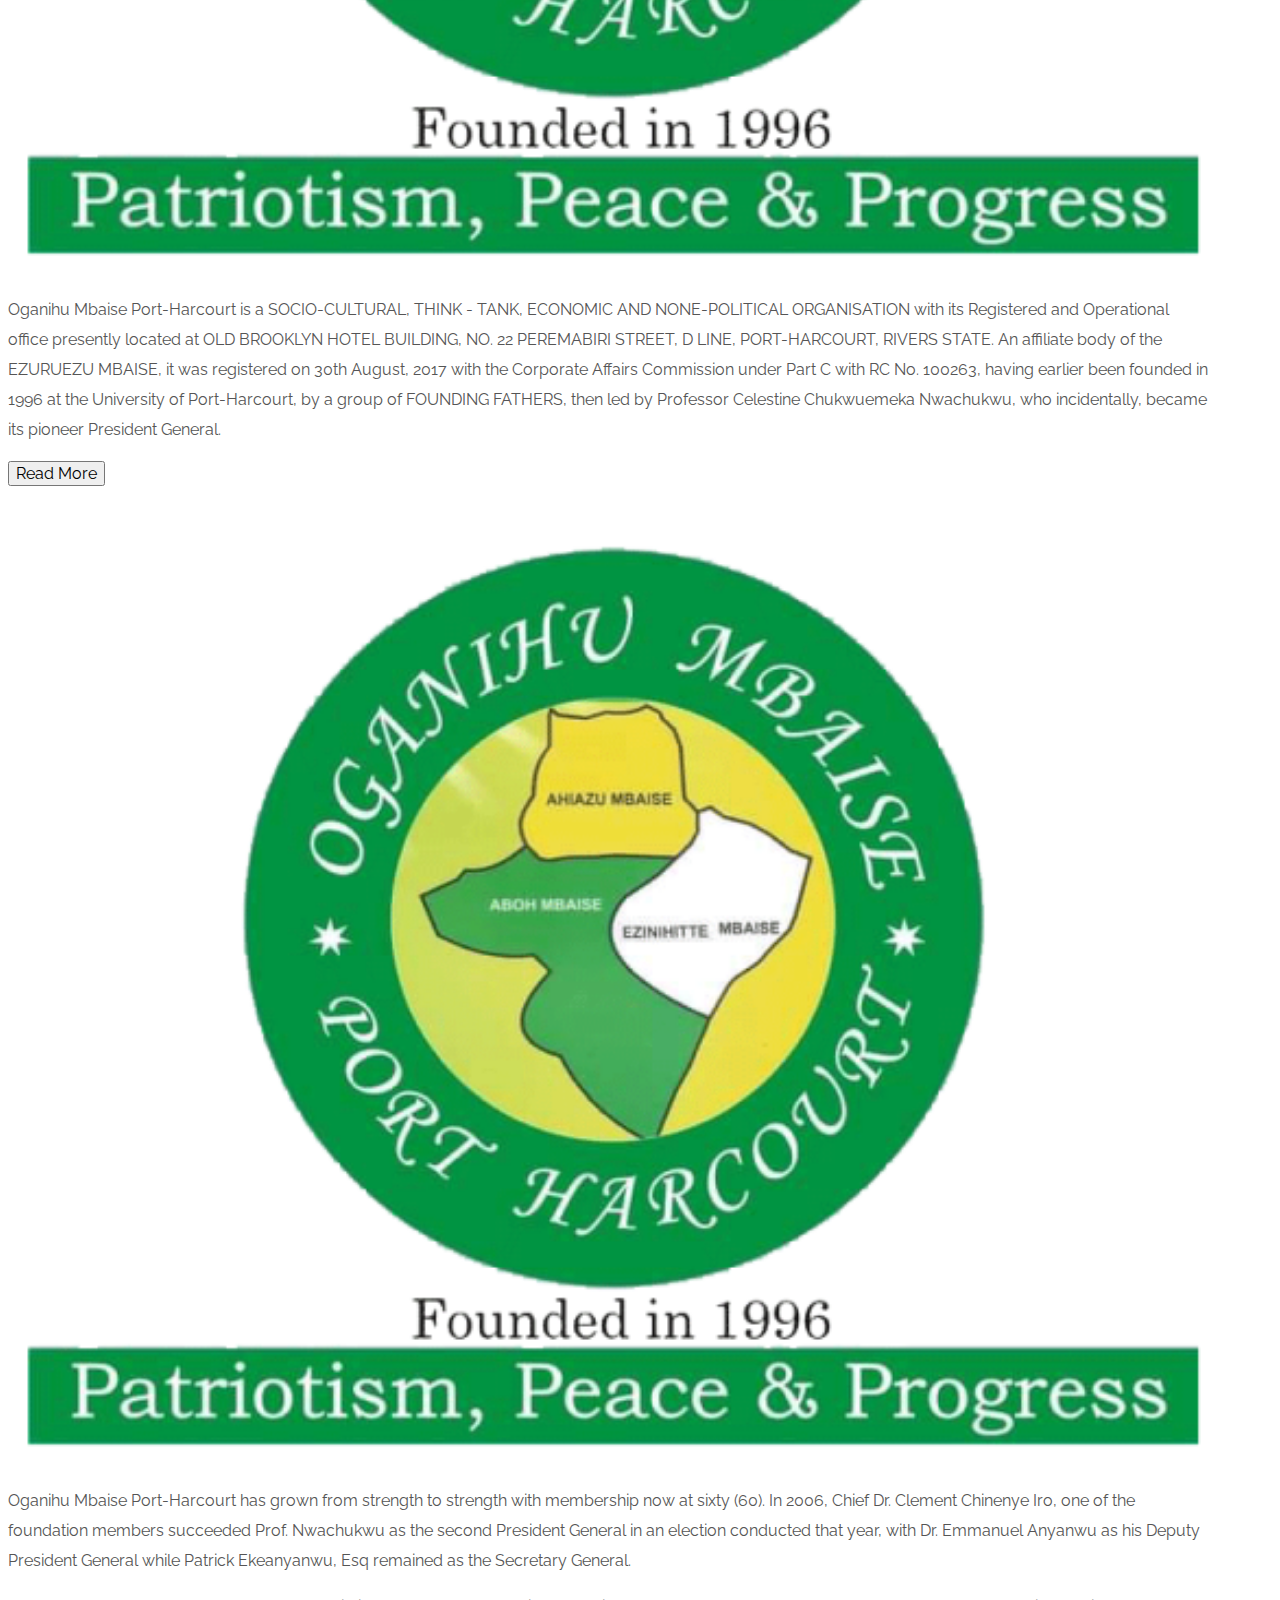
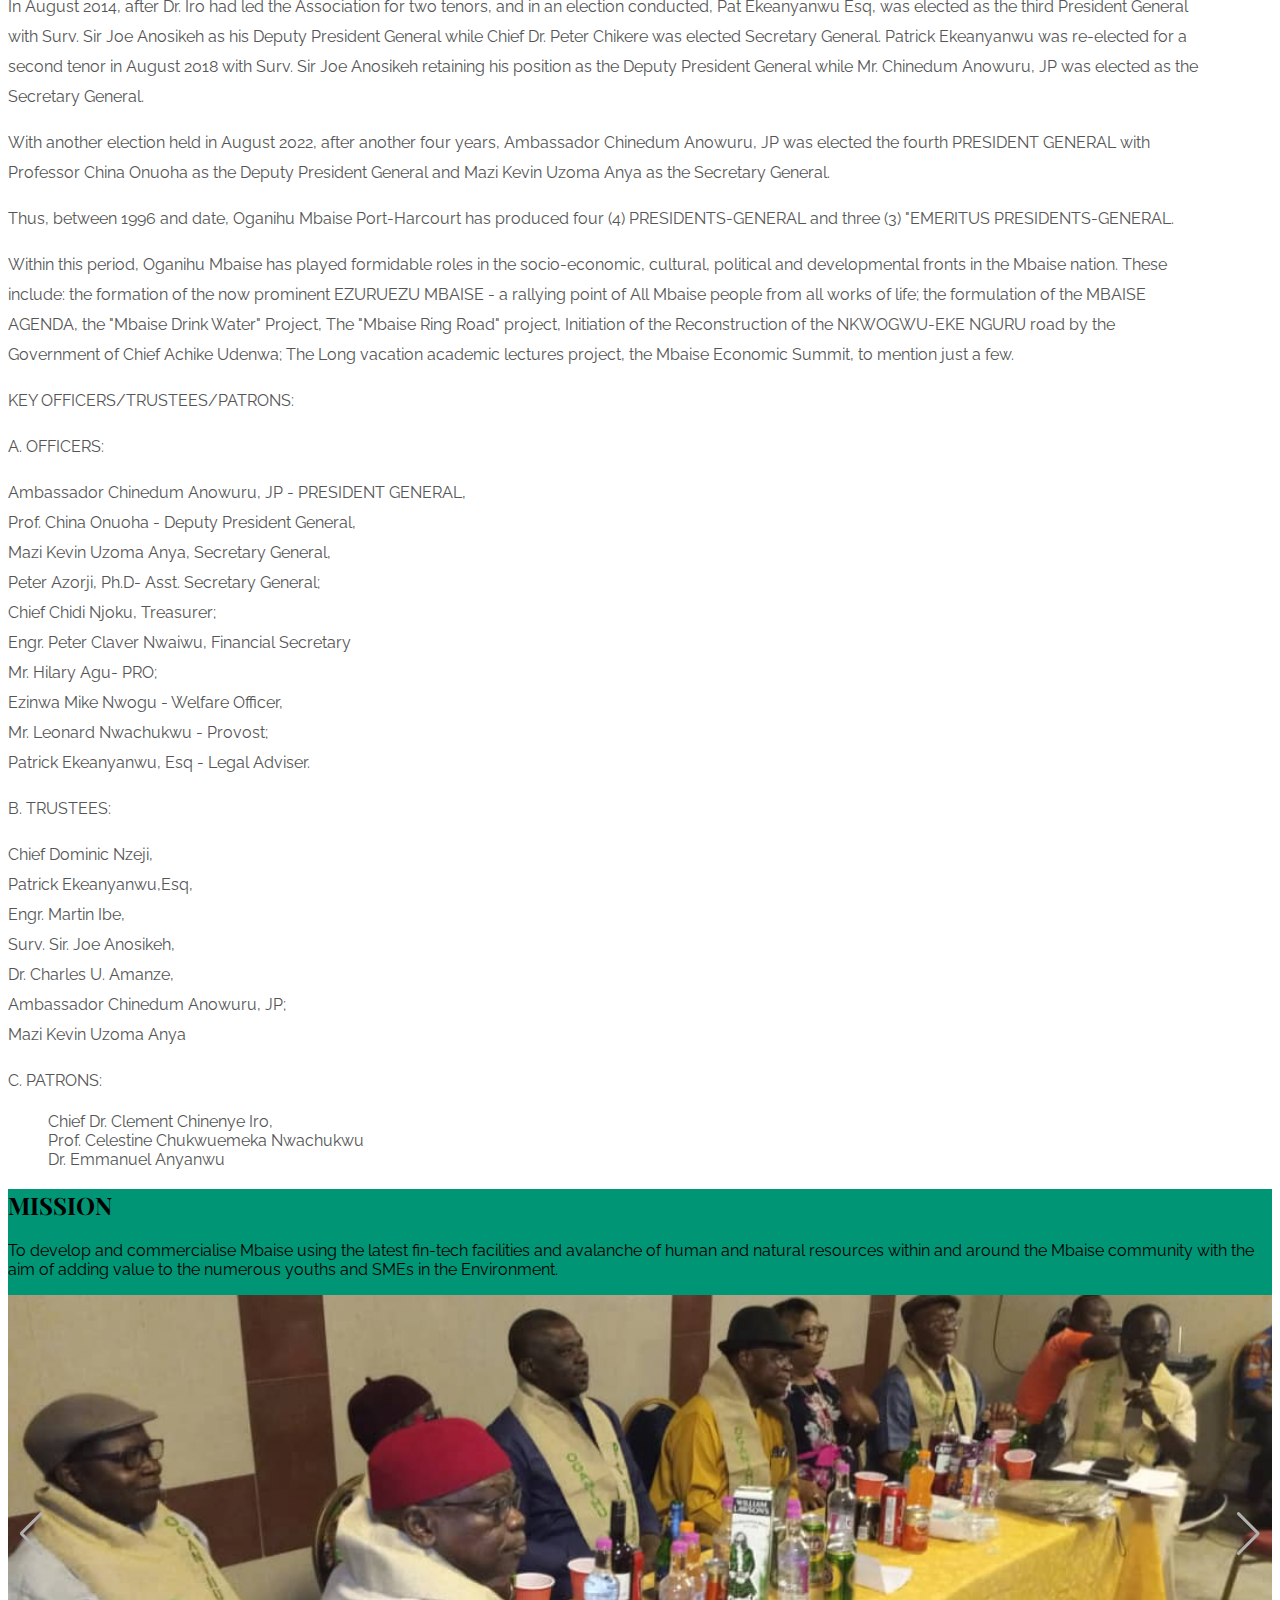
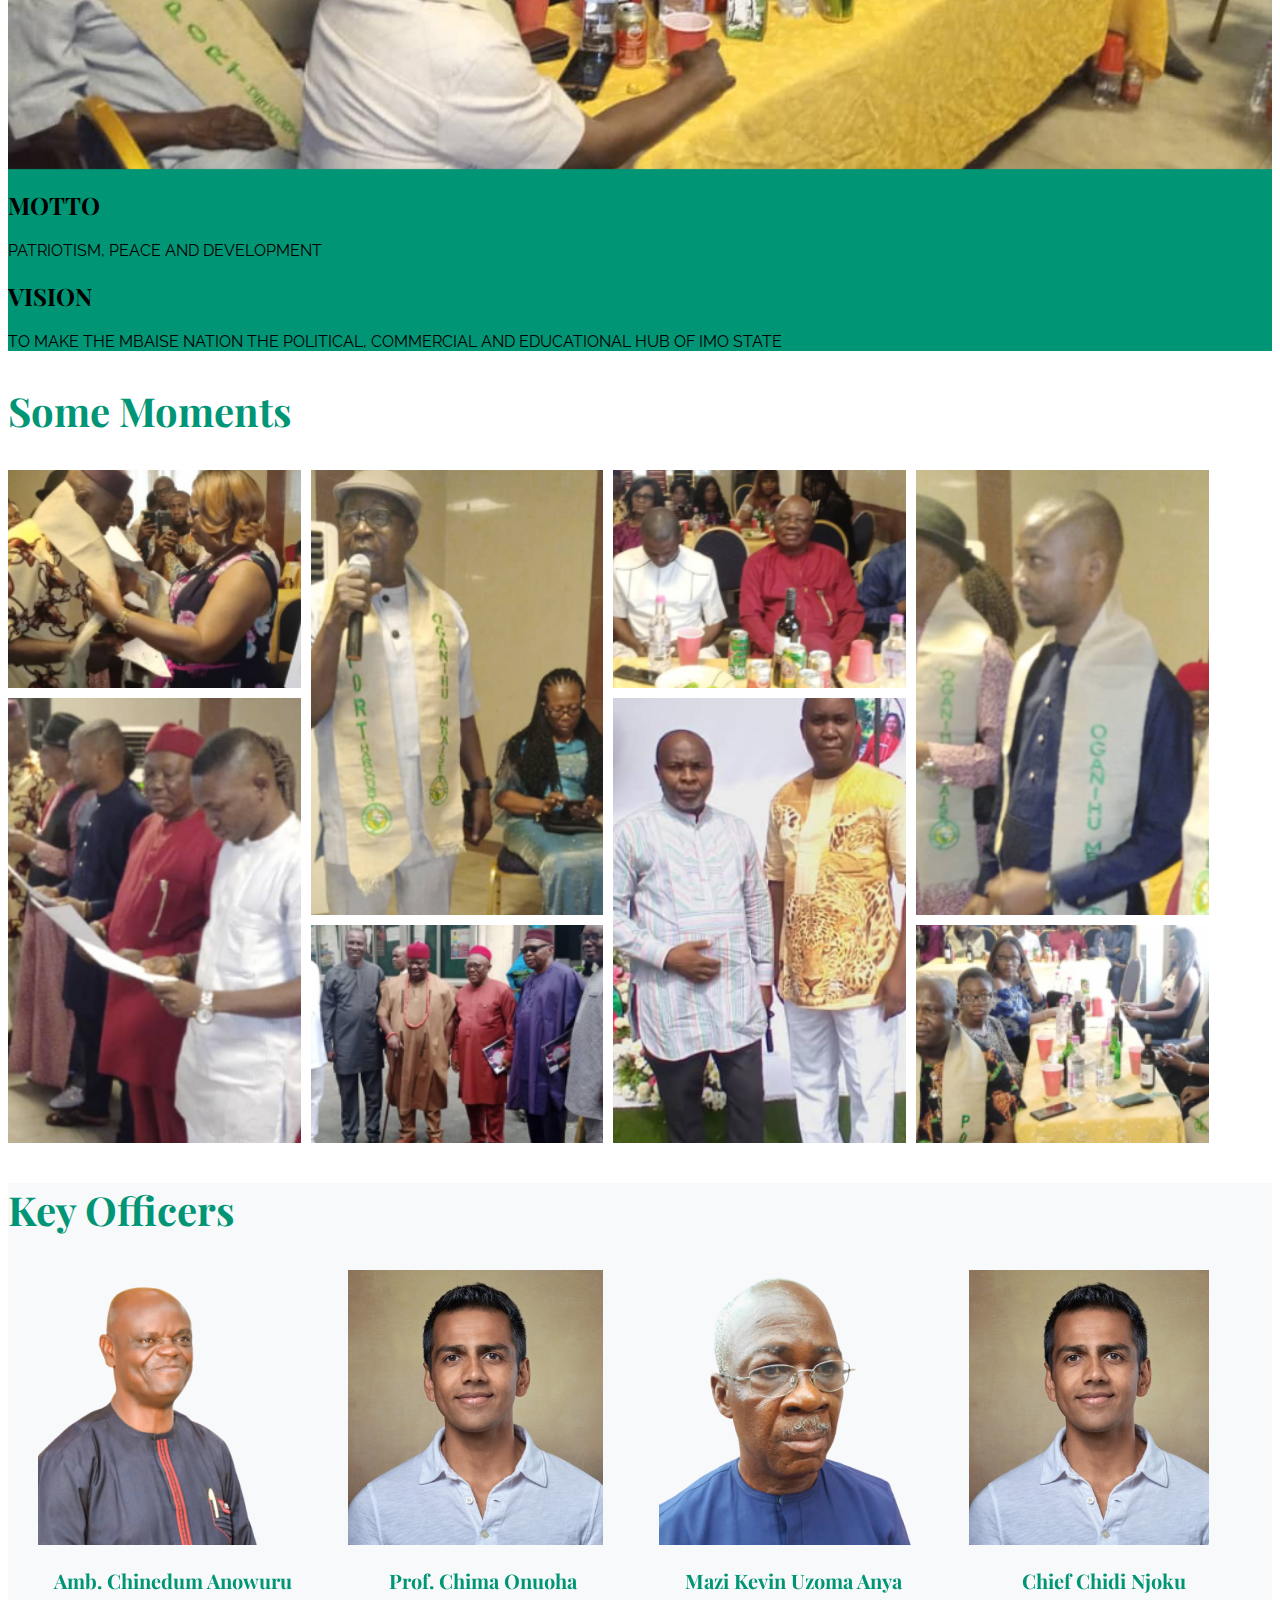
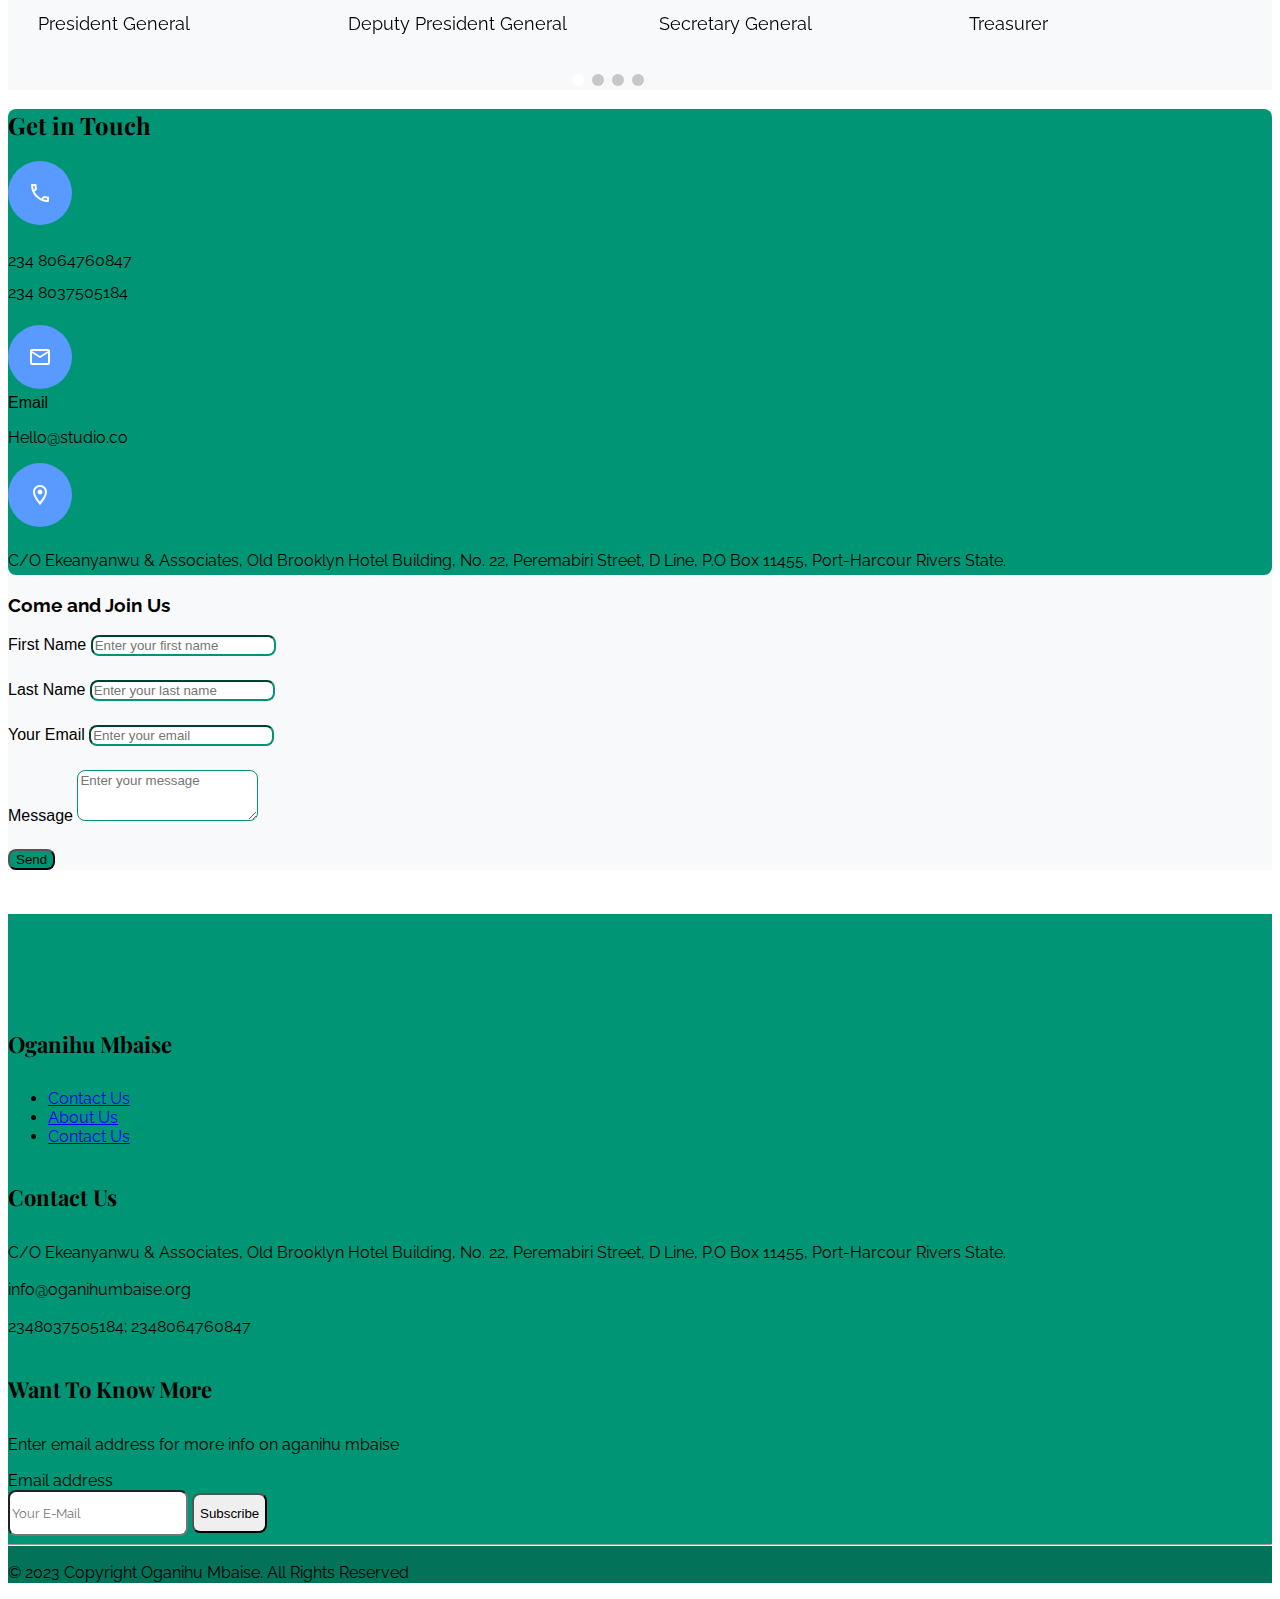
==== commit 6e357466: "Change footer heading to lower case" ====
--- a/index.html
+++ b/index.html
@@ -495,7 +495,7 @@
         <div class="mx-auto" style="max-width: 95%;">
             <div class="row pb-5 mb-4">
                 <div class="col-12 col-md-3 mb-3 text-center text-md-start">
-                    <h1 class="fw-bold" style="font-size: 22px;"> OGANIHU MBAISE</h1>
+                    <h1 class="fw-bold" style="font-size: 22px;"> Oganihu Mbaise</h1>
                     <ul class="nav flex-column">
                         <li class="nav-item mb-2"><a href="#" class="nav-link p-0 text-light">Contact Us</a></li>
                         <li class="nav-item mb-2"><a href="#" class="nav-link p-0 text-light">About Us</a></li>
@@ -531,7 +531,7 @@
         <div style="background: #027259;">
             <hr class="m-0 p-0 text-dark">
             <div
-                class="d-flex flex-column flex-sm-row justify-content-between  container mx-auto py-2 mt-4 text-center text-md-start">
+                class="d-flex flex-column flex-sm-row justify-content-between  container mx-auto py-2 mt-4 text-center text-md-start ok">
                 <p>© 2023 Copyright Oganihu Mbaise. All Rights Reserved</p>
             </div>
         </div>
@@ -612,4 +612,4 @@
 
 </body>
 
-</html>+</html>
--- a/main.css
+++ b/main.css
@@ -319,3 +319,6 @@
     padding-right: 62px !important;
   }
 }
+.ok {
+  margin-left: 0px !important;
+}
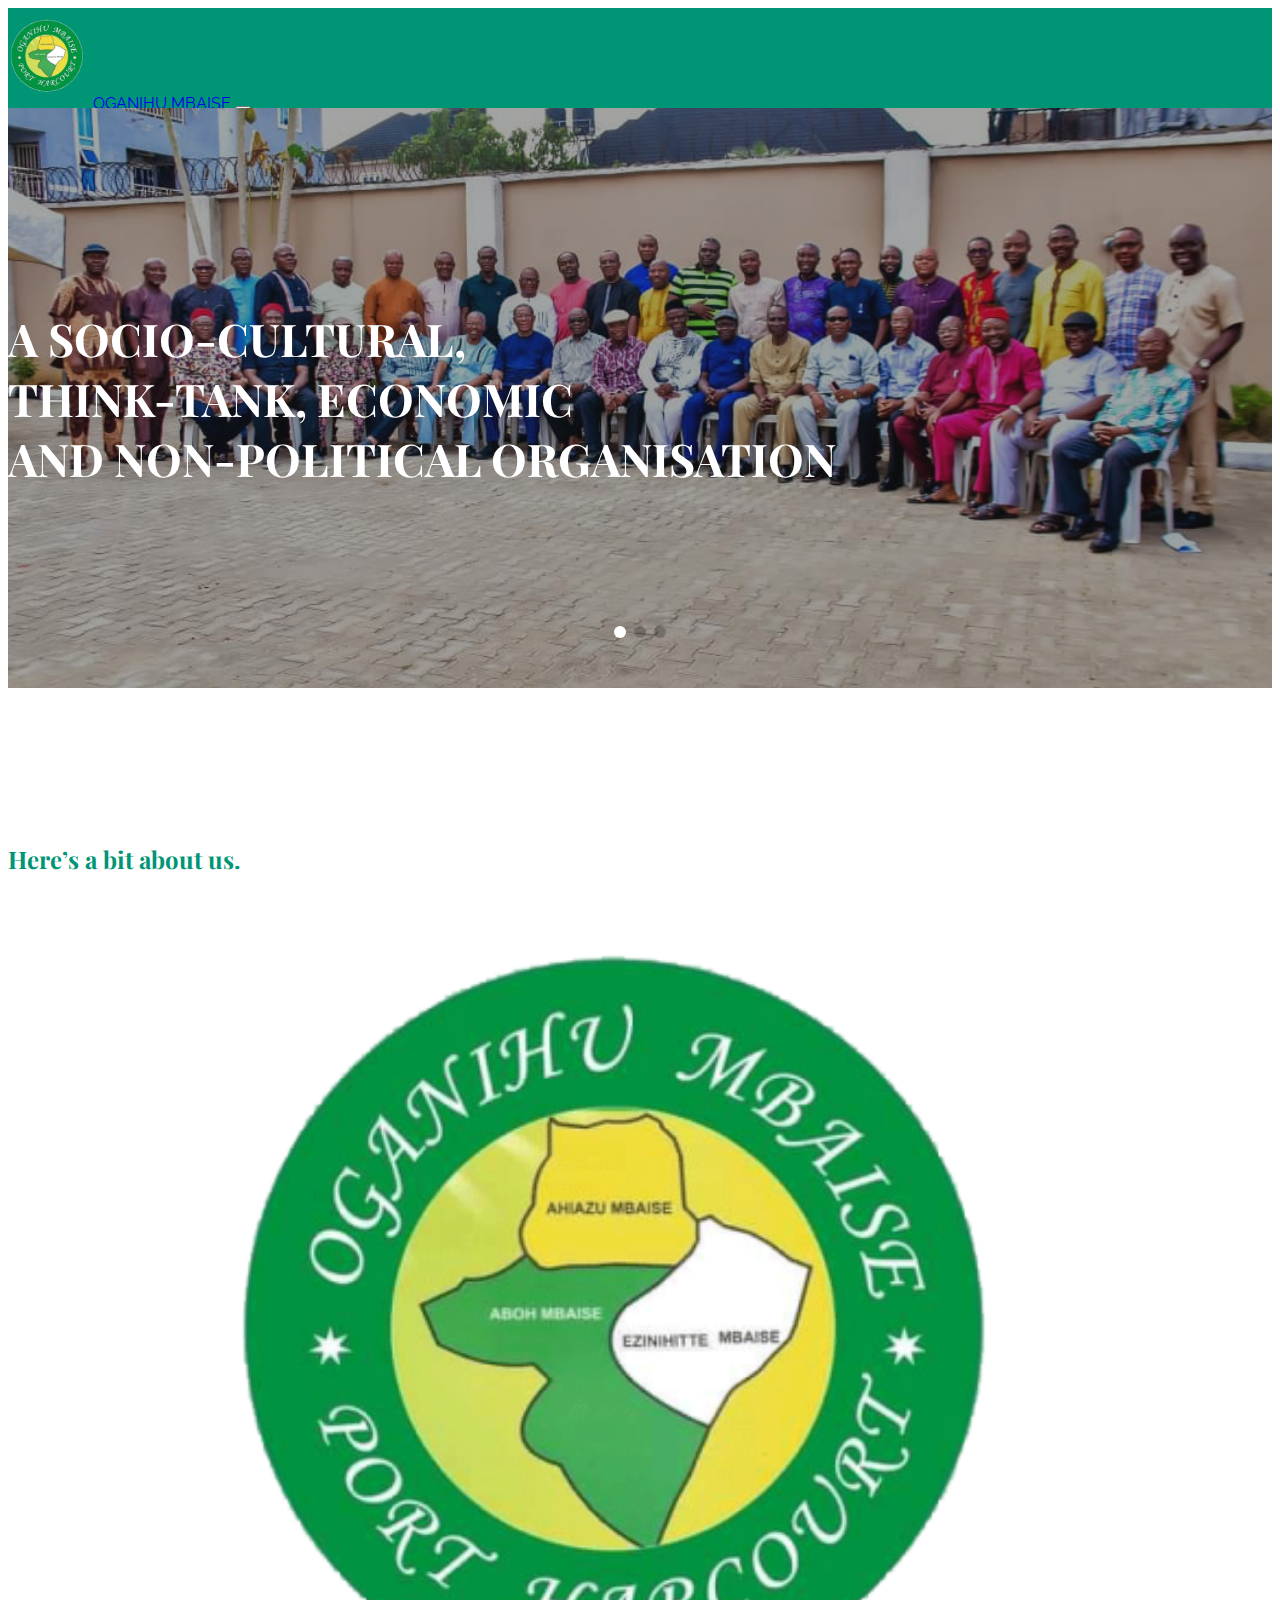
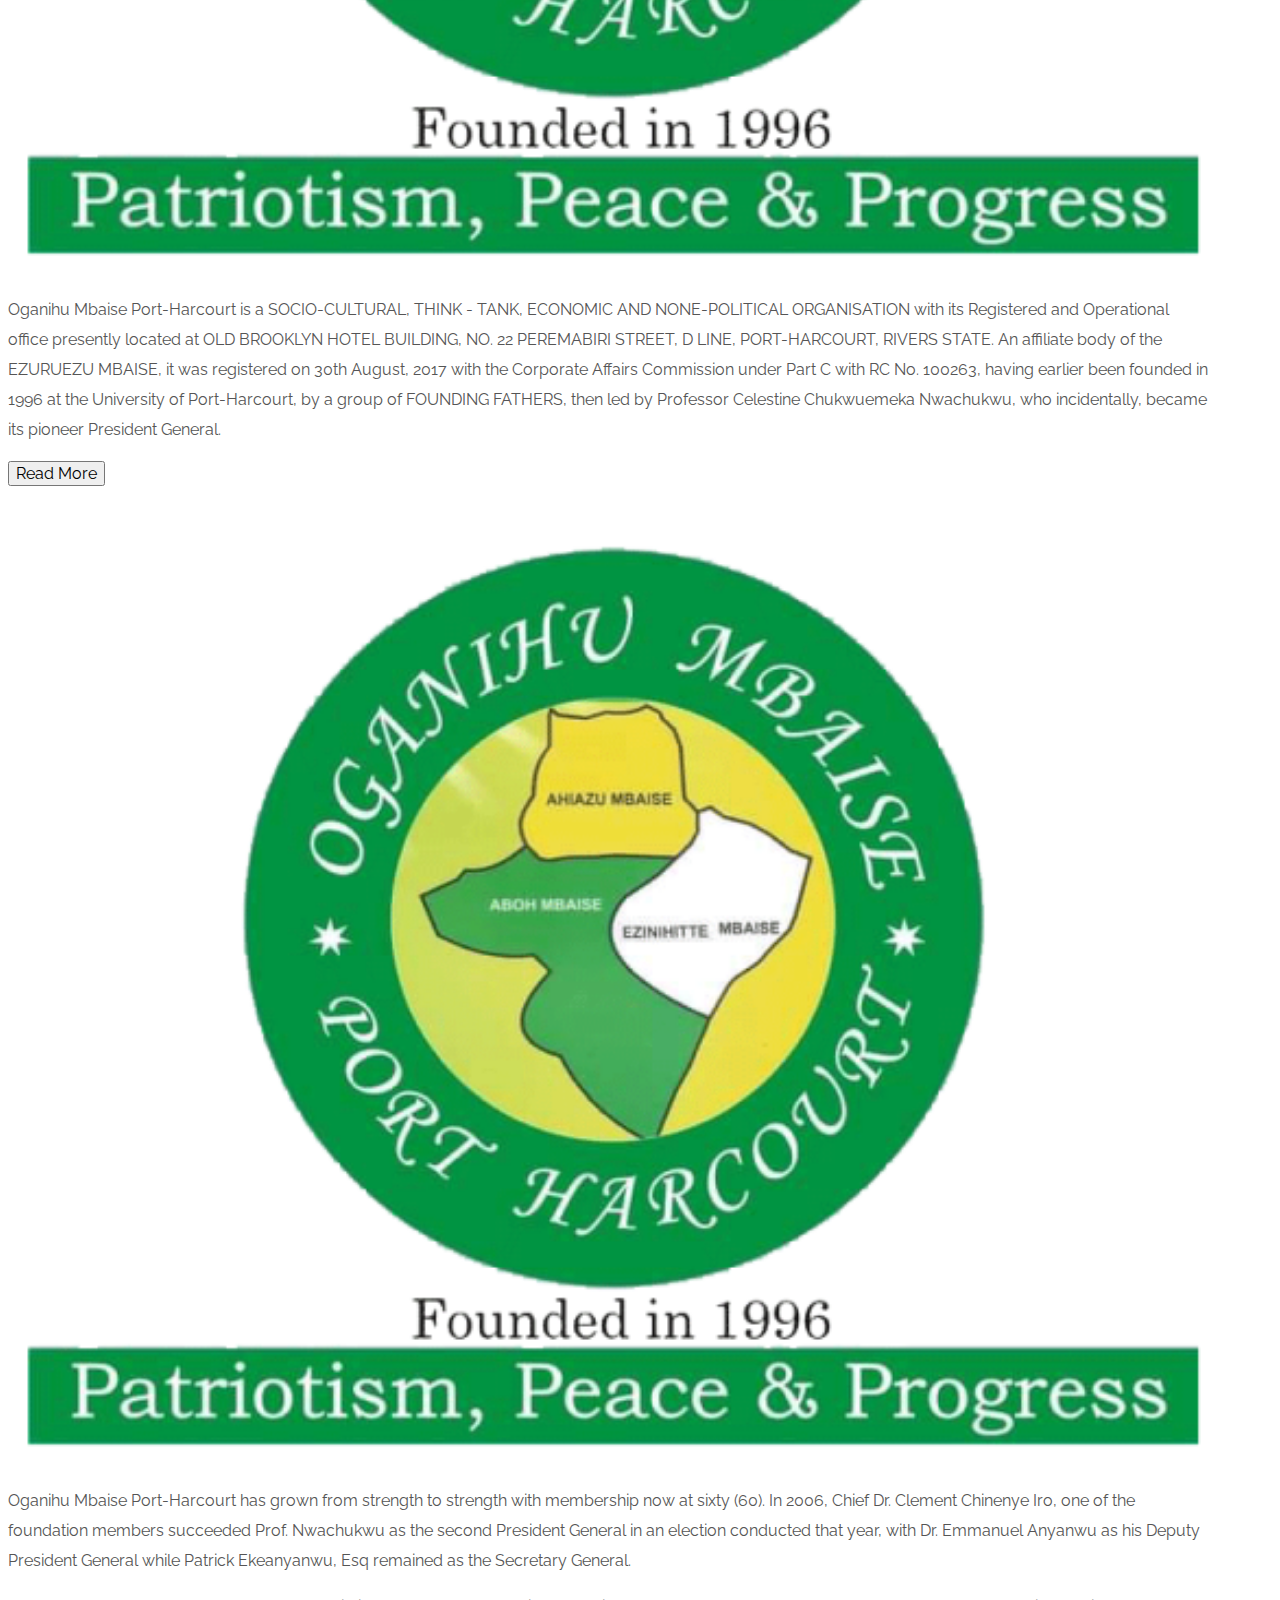
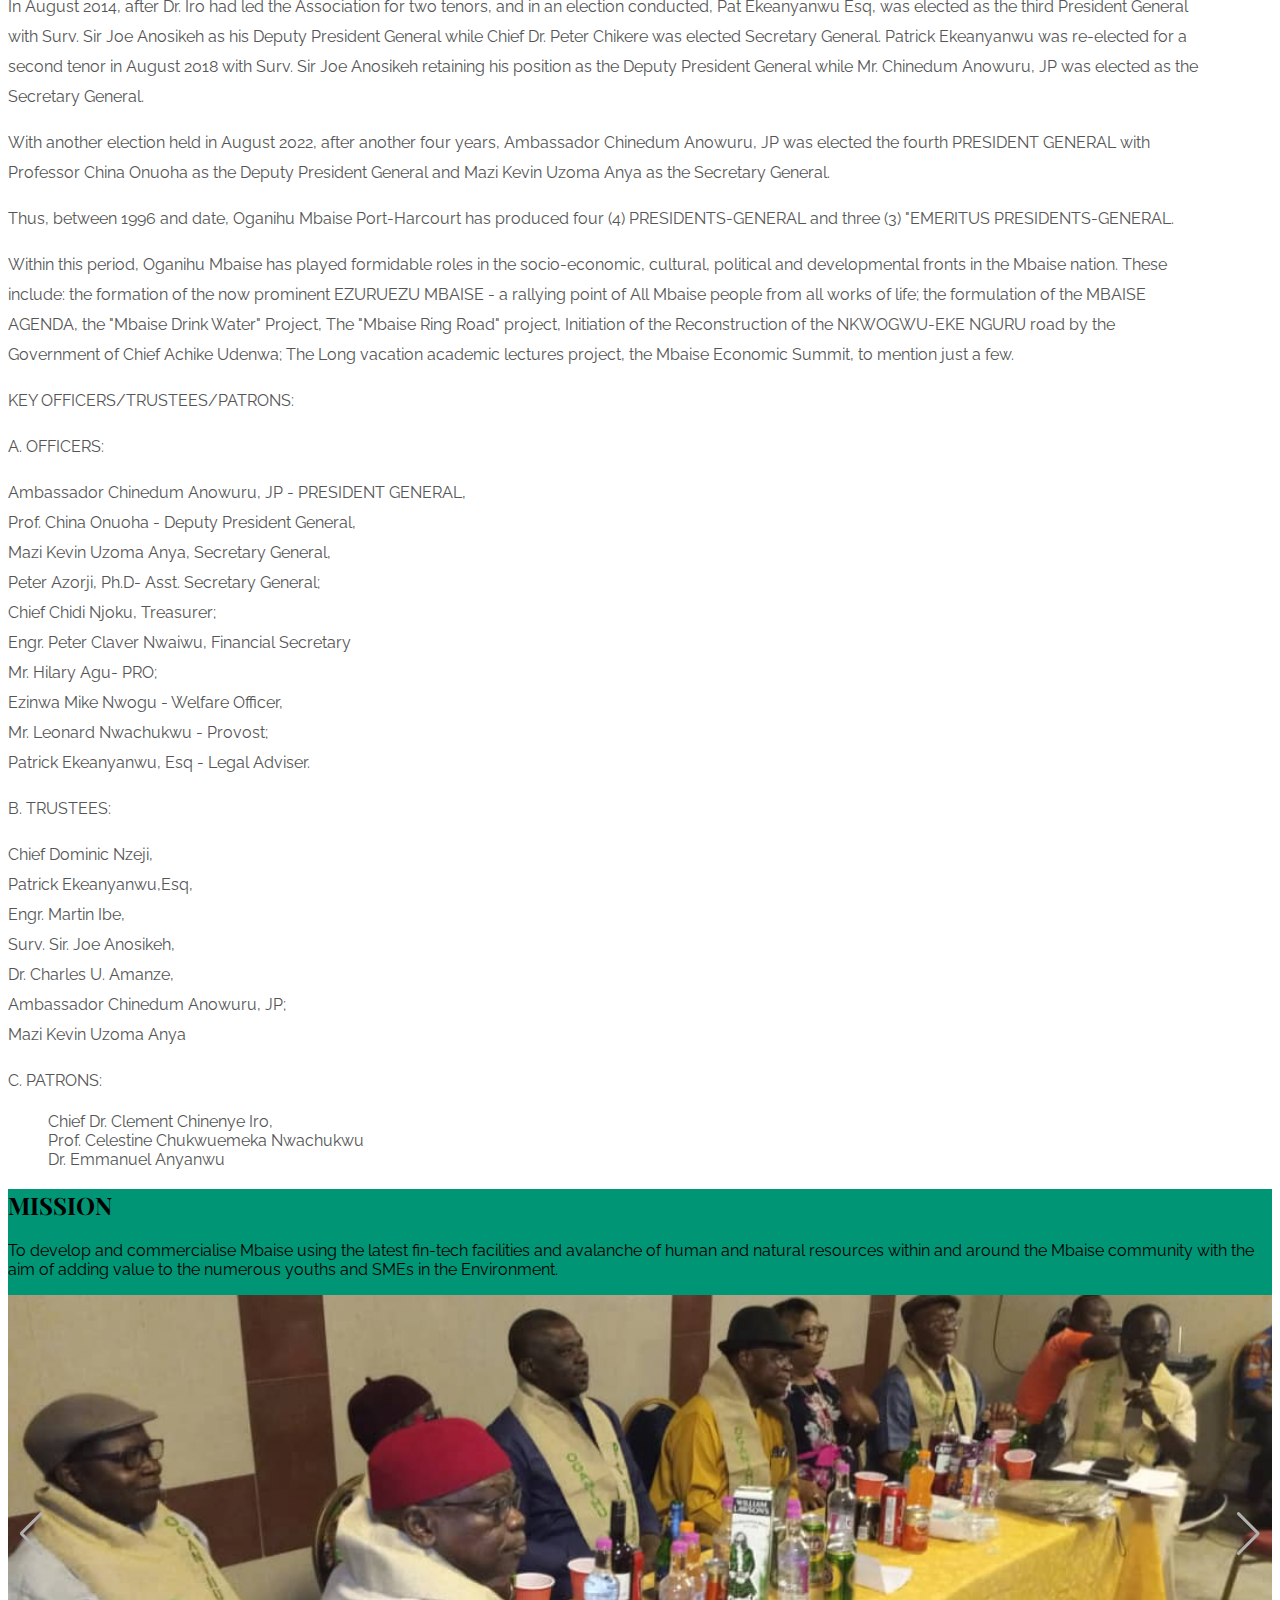
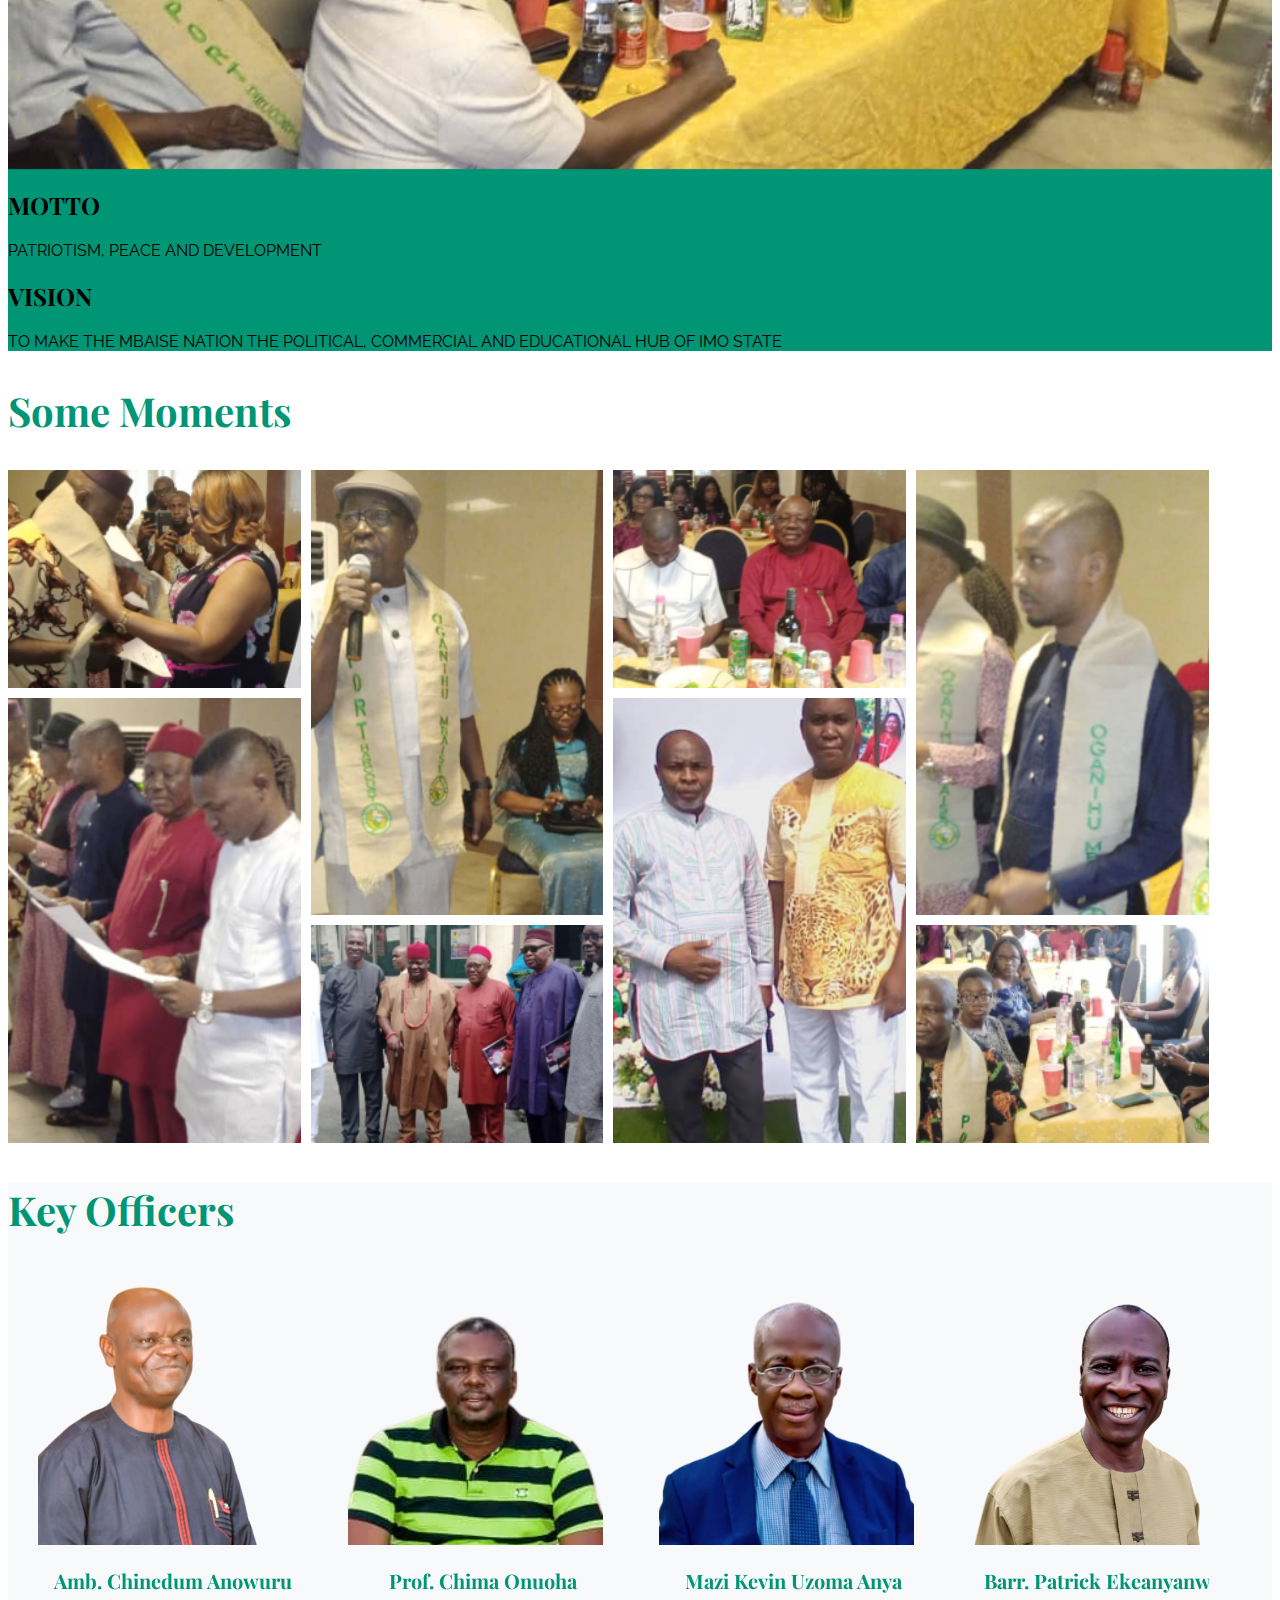
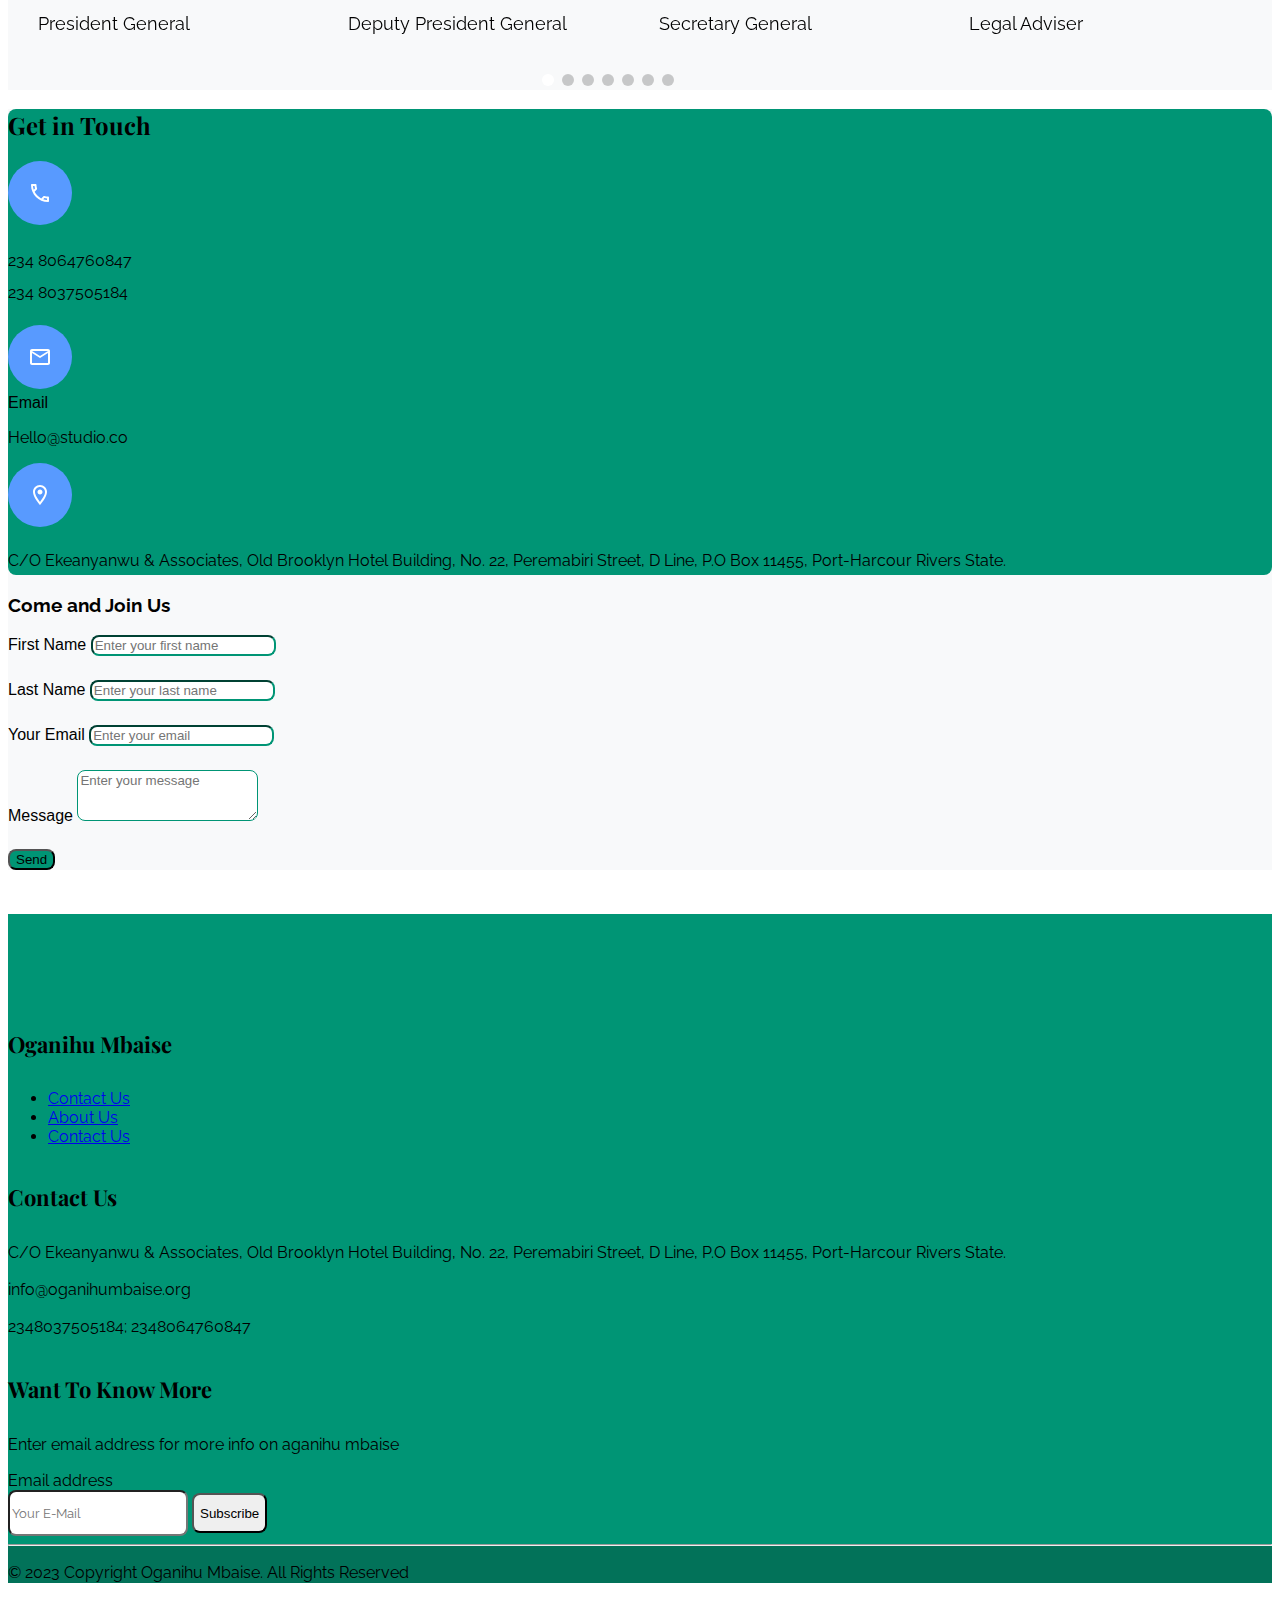
==== commit 12069a67: "updated website images" ====
--- a/index.html
+++ b/index.html
@@ -83,12 +83,12 @@
                         AND NON-POLITICAL ORGANISATION
                     </span>
                 </div>
+                <div class="swiper-slide" id="slide-2">
+                    <span class="container playfair">
+
+                    </span>
+                </div>
                 <div class="swiper-slide" id="slide-3">
-                    <span class="container playfair">
-
-                    </span>
-                </div>
-                <div class="swiper-slide" id="slide-4">
                     <span class="container playfair">
 
                     </span>
@@ -360,7 +360,7 @@
                             </div>
                         </div>
                         <div class="swiper-slide flex-column text-dark">
-                            <img class="d-block" src="./img/profile_image.jpg" width="100%" style="max-width: 255px;"
+                            <img class="d-block" src="./img/officers/deputy-president.png" width="100%" style="max-width: 255px;"
                                 height="275" alt="">
                             <div class="text-start ">
                                 <h3 class="text-start">Prof. Chima Onuoha </h3>
@@ -368,13 +368,25 @@
                             </div>
                         </div>
                         <div class="swiper-slide flex-column text-dark">
-                            <img class="d-block" src="./img/officers/secretary.png" width="100%"
+                            <img class="d-block" src="./img/officers/secretary-general.png" width="100%"
                                 style="max-width: 255px;" height="275" alt="">
                             <h3 class="text-start">Mazi Kevin Uzoma Anya</h3>
                             <p>Secretary General</p>
                         </div>
                         <div class="swiper-slide flex-column text-dark">
-                            <img class="d-block" src="./img/profile_image.jpg" width="100%" style="max-width: 255px;"
+                            <img class="d-block" src="./img/officers/legal-adviser.png" width="100%"
+                                style="max-width: 255px;" height="275" alt="">
+                            <h3 class="text-start">Barr. Patrick Ekeanyanwu</h3>
+                            <p>Legal Adviser</p>
+                        </div>
+                        <div class="swiper-slide flex-column text-dark">
+                            <img class="d-block" src="./img/officers/provost.png" width="100%"
+                                style="max-width: 255px;" height="275" alt="">
+                            <h3 class="text-start">Sir Leonard Nwachukwu</h3>
+                            <p>Provost</p>
+                        </div>
+                        <div class="swiper-slide flex-column text-dark">
+                            <img class="d-block" src="./img/officers/treasurer.png" width="100%" style="max-width: 255px;"
                                 height="275" alt="">
                             <div class="text-start ">
                                 <h3 class="text-start">Chief Chidi Njoku </h3>
@@ -398,7 +410,15 @@
                             </div>
                         </div>
                         <div class="swiper-slide flex-column text-dark">
-                            <img class="d-block" src="./img/officers/welfare.png" width="100%" style="max-width: 255px;"
+                            <img class="d-block" src="./img/officers/assistant-secretary.png" width="100%"
+                                style="max-width: 255px;" height="275" alt="">
+                            <div class="text-start ">
+                                <h3 class="text-start">Dr. Peter Azorji</h3>
+                                <p>Assistant Secretary</p>
+                            </div>
+                        </div>
+                        <div class="swiper-slide flex-column text-dark">
+                            <img class="d-block" src="./img/officers/welfare-officer.png" width="100%" style="max-width: 255px;"
                                 height="275" alt="">
                             <div class="text-start ">
                                 <h3 class="text-start">Ezinwa Nwogu Ukachukwu Michael, JP</h3>
--- a/main.css
+++ b/main.css
@@ -14,6 +14,10 @@
   --swiper-pagination-bullet-size: 12px;
   --swiper-pagination-bullet-width: 12px;
   --milk: #f8f9fa;
+}
+
+.d-block{
+  object-position: top;
 }
 
 .bg-primary {
@@ -107,16 +111,21 @@
 
 #slide-1 {
   background: linear-gradient(rgba(30, 31, 32, 0.4), rgba(30, 31, 32, 0.4)),
-    url('./img/slide/WhatsApp\ Image\ 2023-03-23\ at\ 11.20.png');
+    url('./img/slide/slide-1.jpeg');
+  background-repeat: no-repeat;
+  background-size: cover;
 }
 
 #slide-2 {
-  background: url('./img/showcase/IMG-20221228-WA0042.png');
+  background: url('./img/slide/slide-2.jpeg');
+  background-repeat: no-repeat;
   background-size: cover;
 }
 
 #slide-3 {
-  background: url('./img/slide/IMG-20221228-WA0044.png');
+  background: url('./img/slide/slide-3\ AM.jpeg');
+  background-repeat: no-repeat;
+  background-size: cover;
 }
 
 #slide-4 {
@@ -212,6 +221,11 @@
   object-fit: cover;
 }
 
+.swiper-slide {
+  /* background-position: center; */
+  background-position-y: center !important;
+}
+
 .swiper-slide h3 {
   /* font-family: 'Montserrat'; */
   font-style: normal;
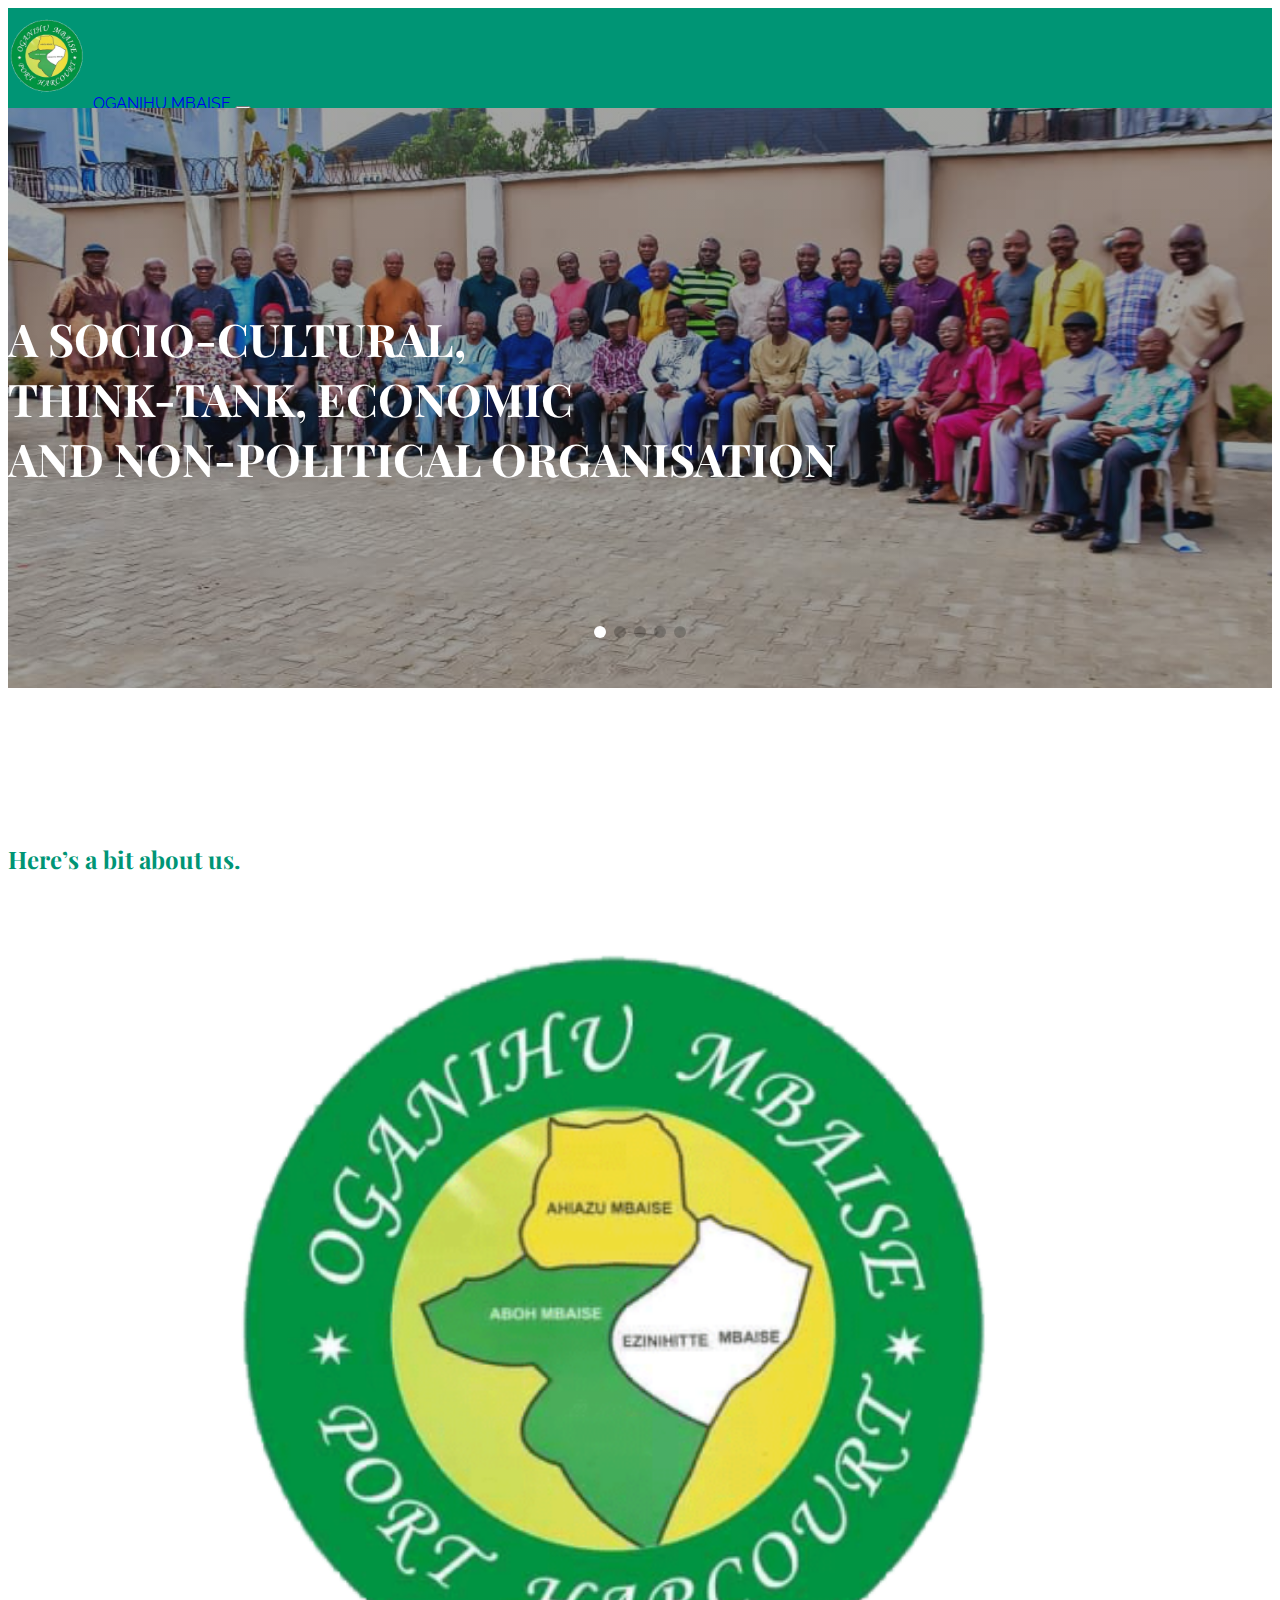
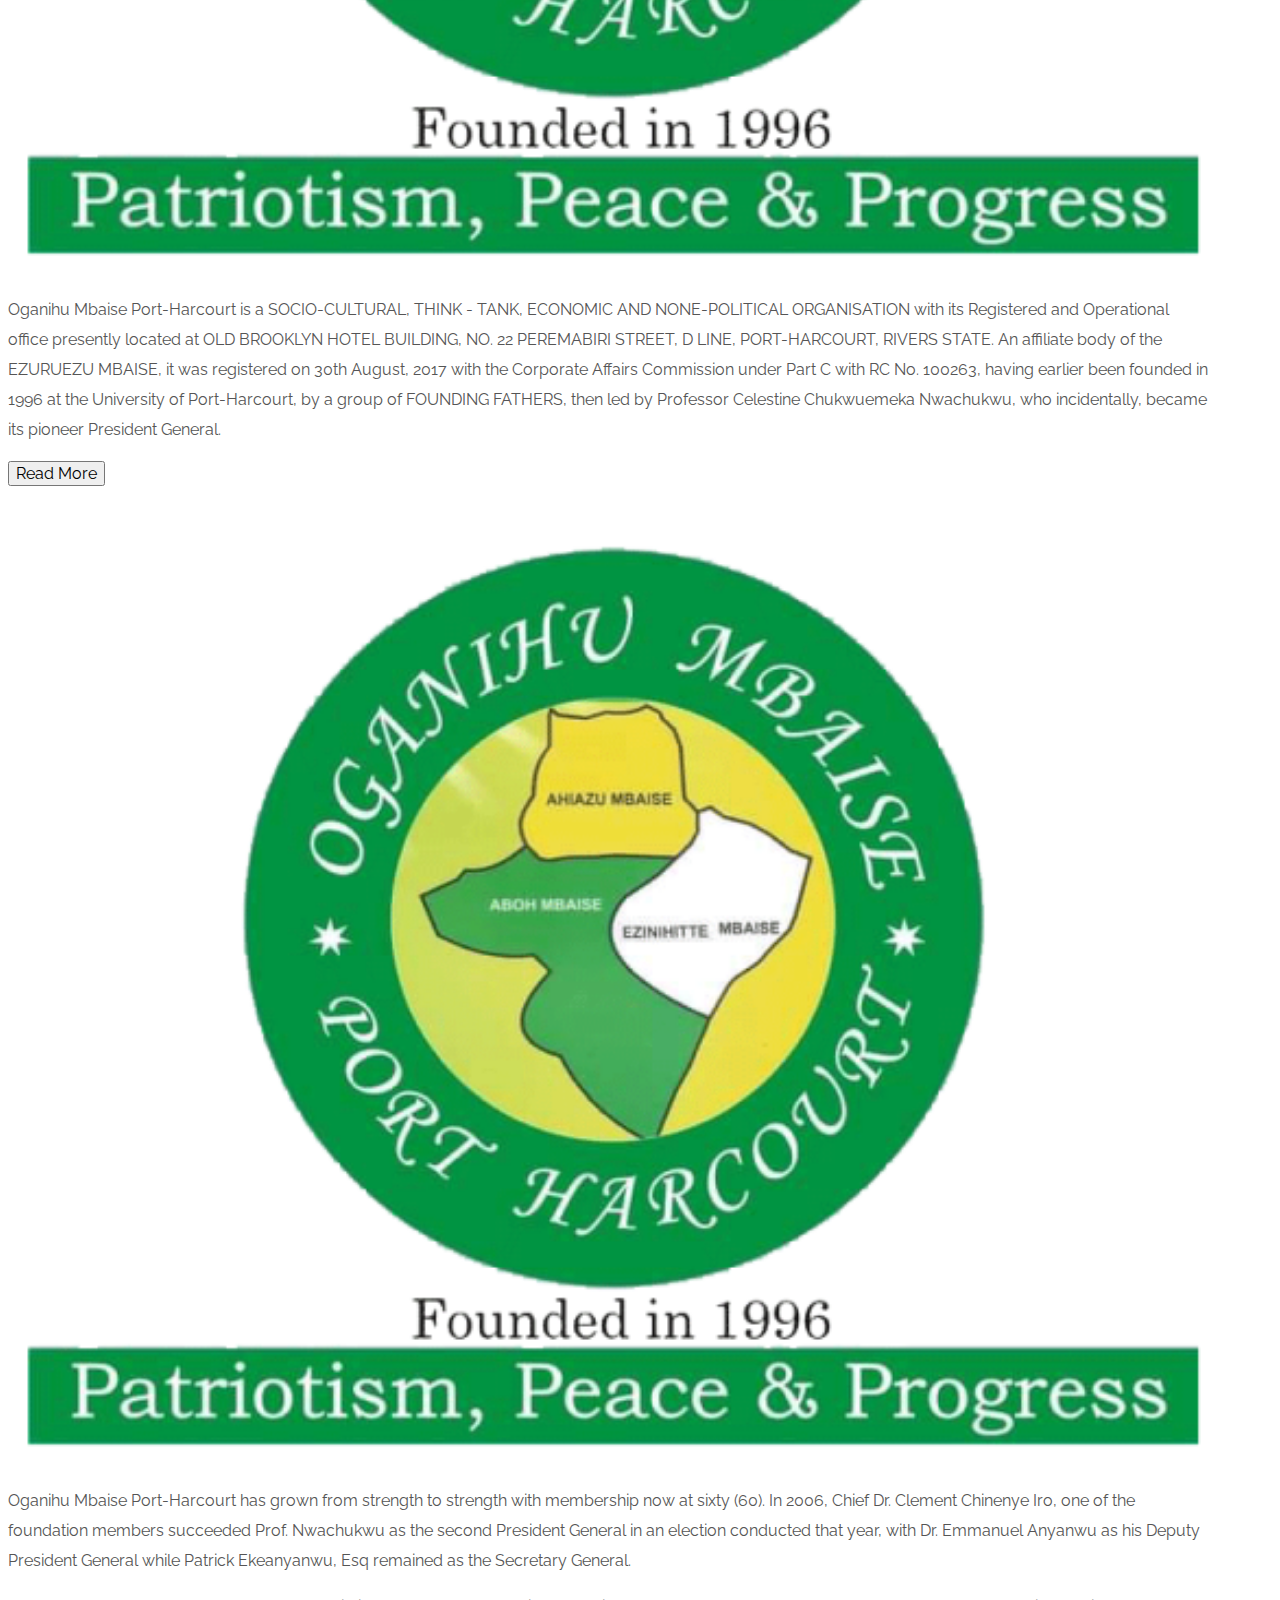
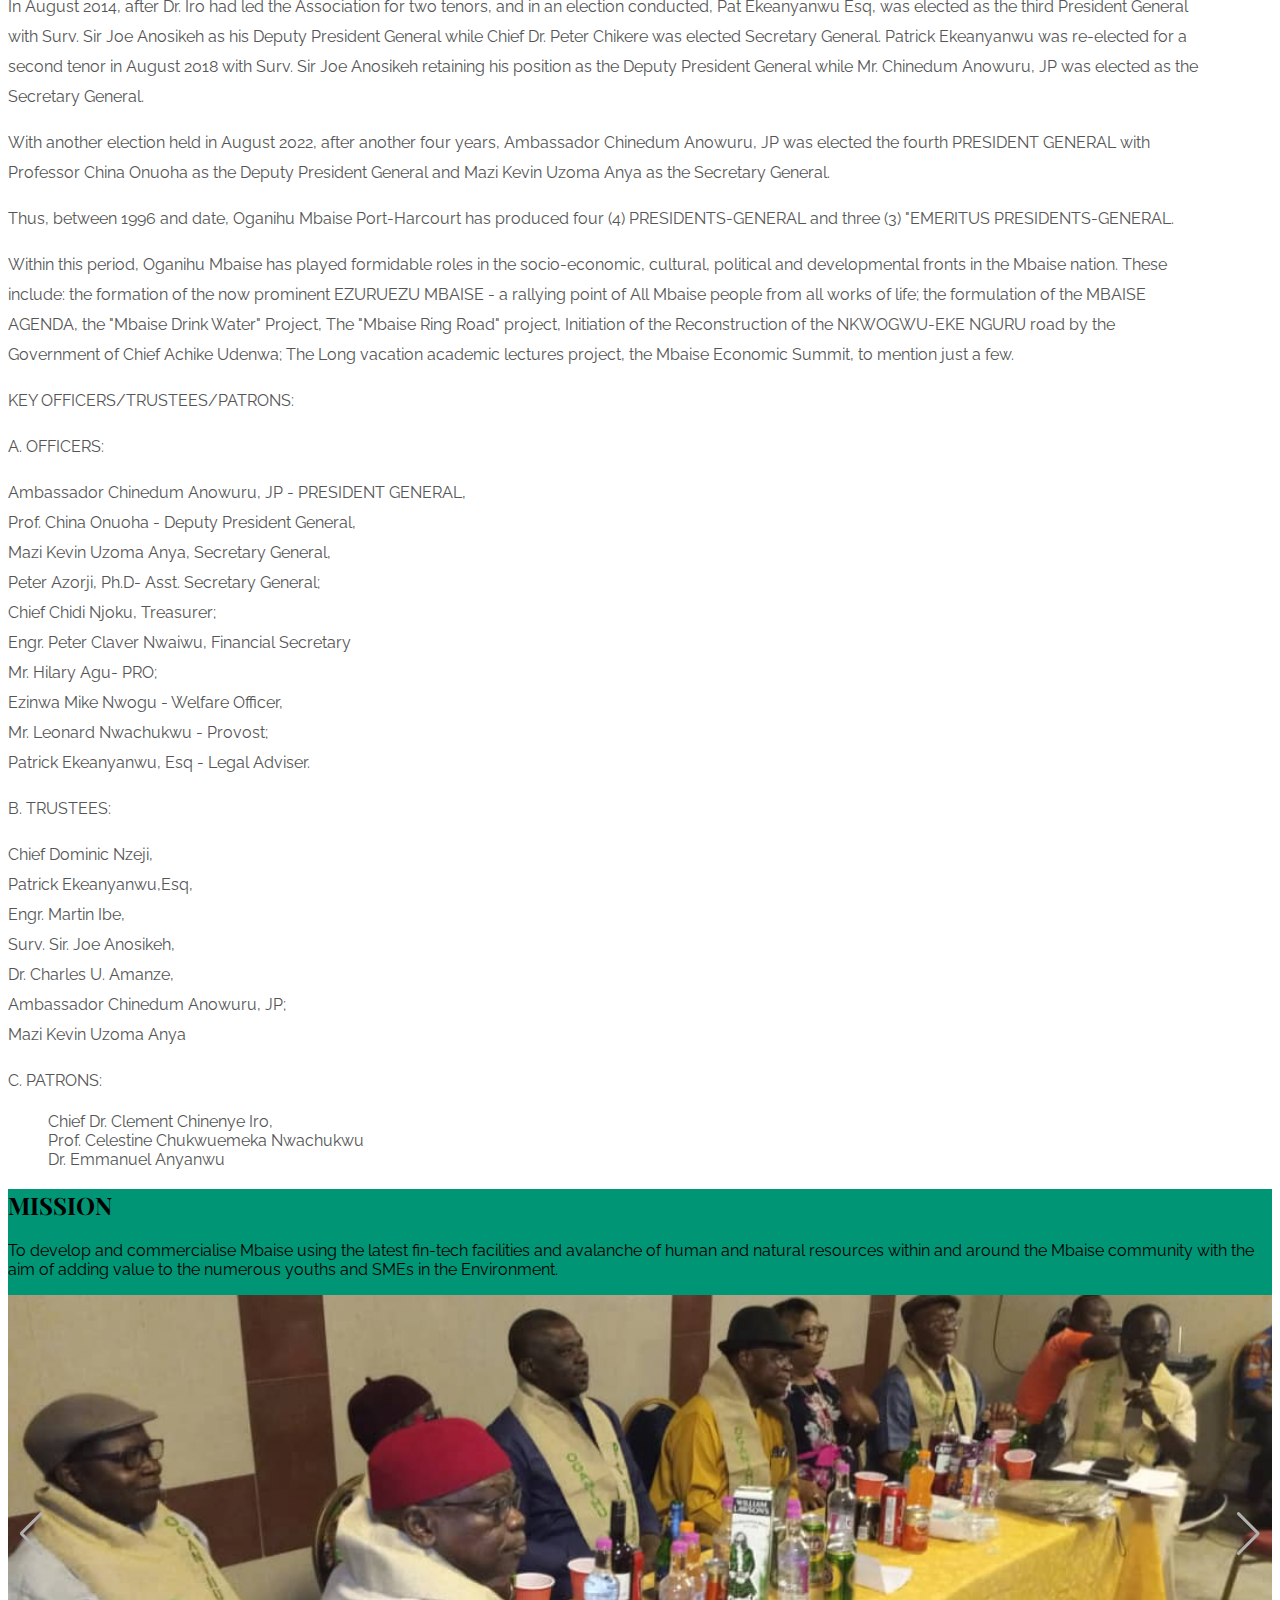
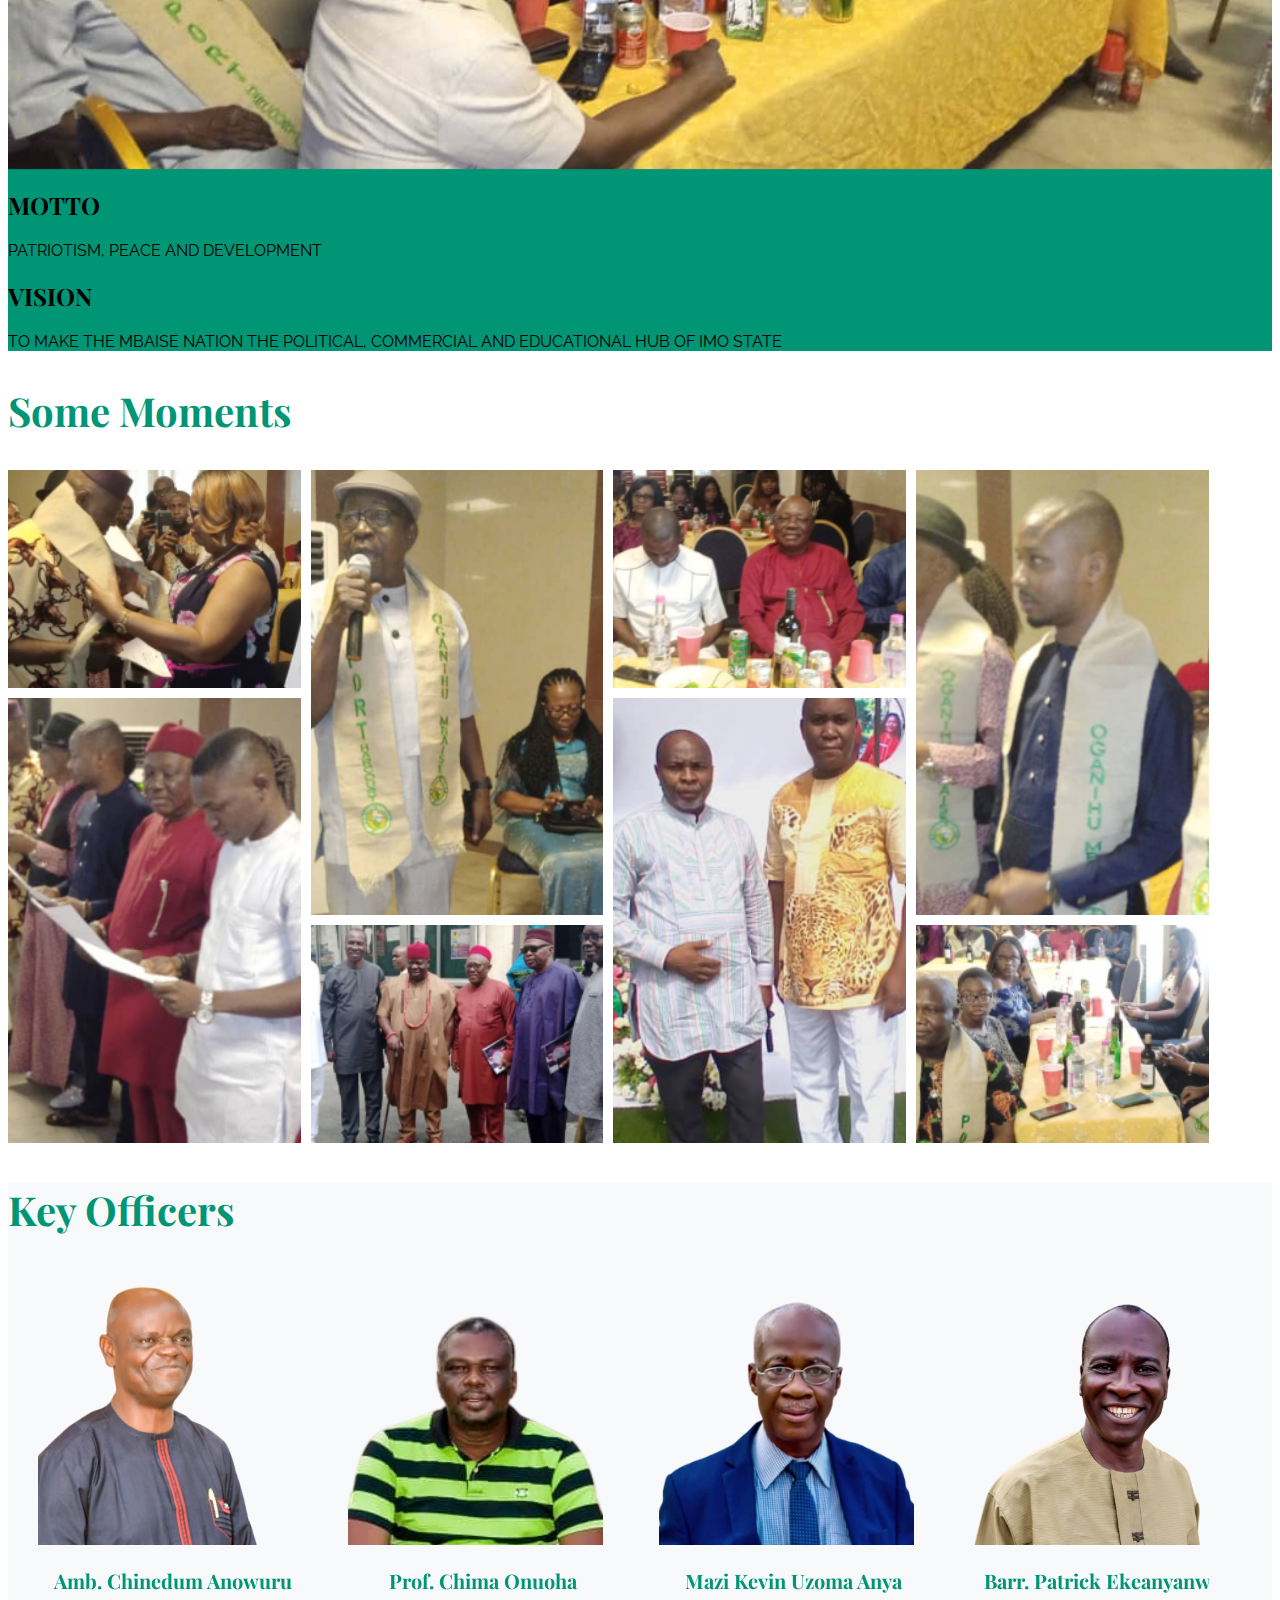
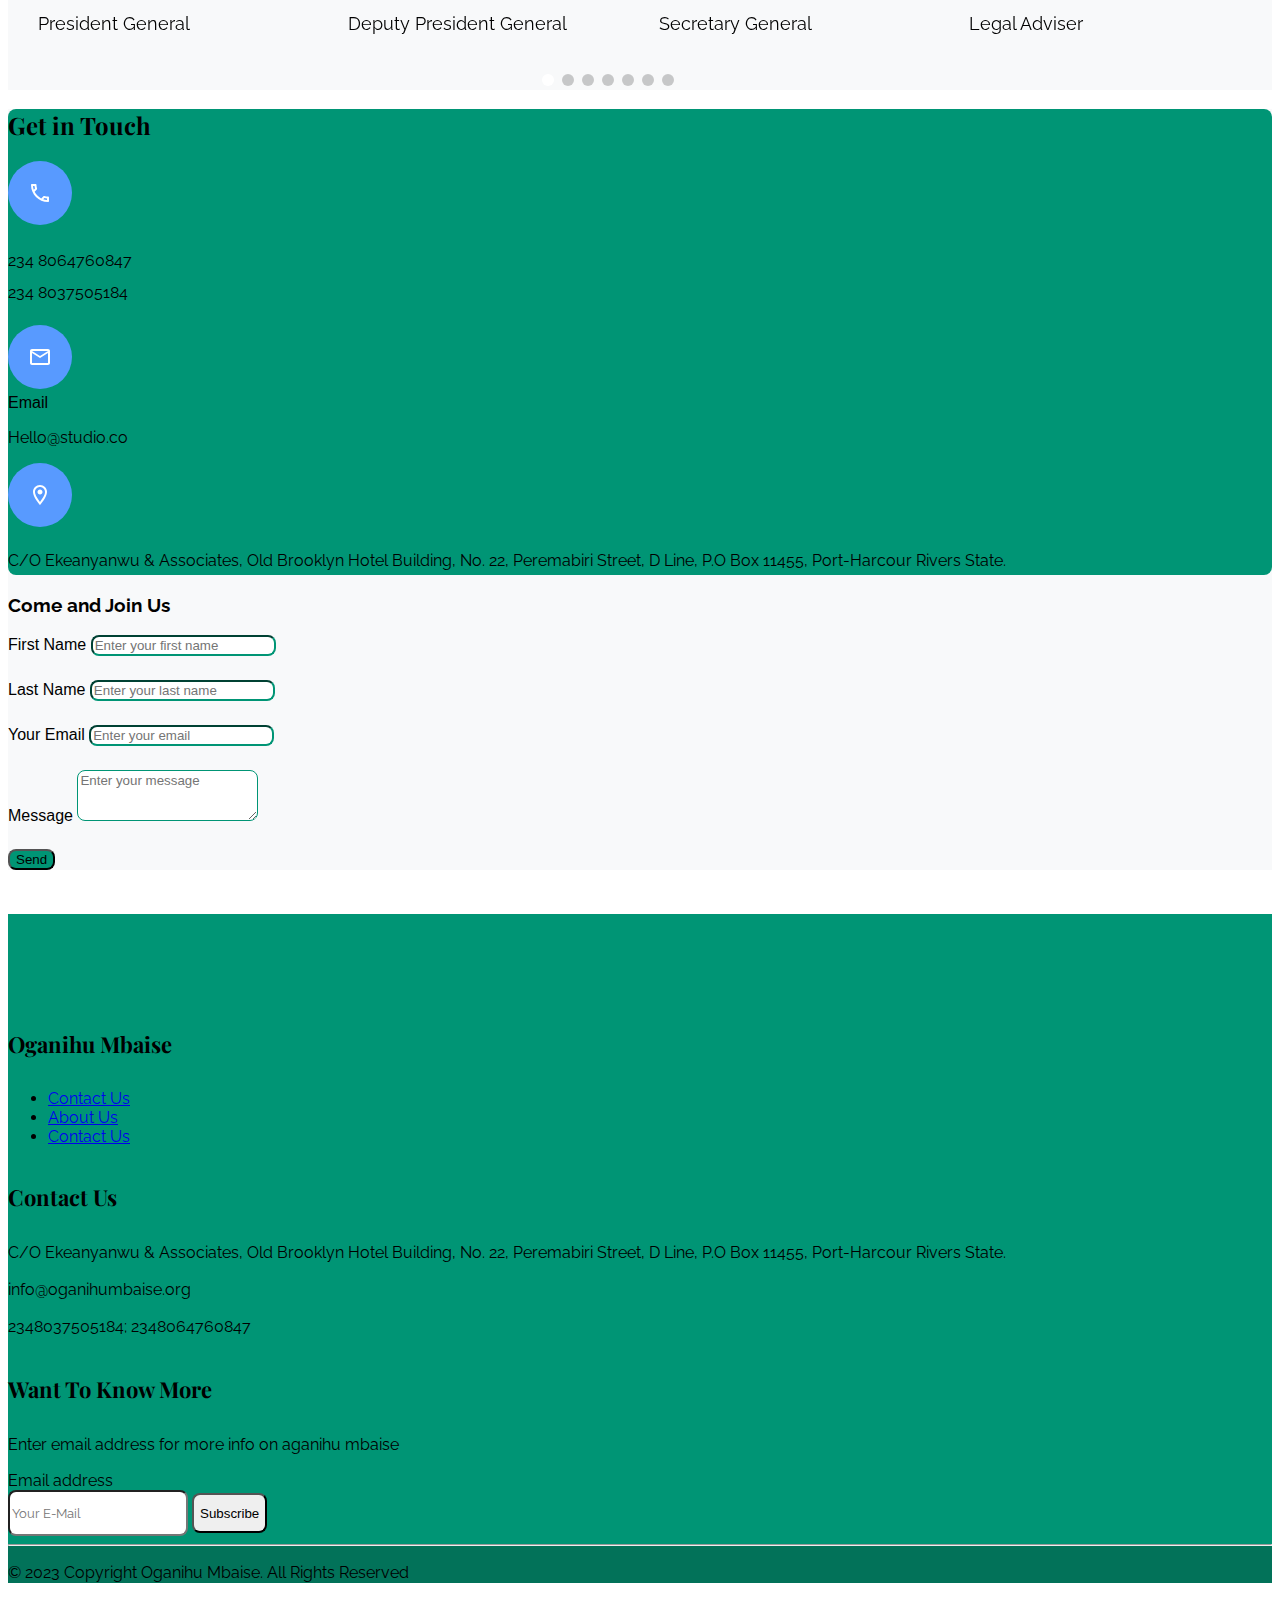
==== commit 77e277c3: "changed-images-positioning" ====
--- a/index.html
+++ b/index.html
@@ -83,12 +83,22 @@
                         AND NON-POLITICAL ORGANISATION
                     </span>
                 </div>
-                <div class="swiper-slide" id="slide-2">
+                <div class="swiper-slide slide-style" id="slide-2">
                     <span class="container playfair">
 
                     </span>
                 </div>
-                <div class="swiper-slide" id="slide-3">
+                <div class="swiper-slide slide-style" id="slide-3">
+                    <span class="container playfair">
+
+                    </span>
+                </div>
+                <div class="swiper-slide slide-style" id="slide-4">
+                    <span class="container playfair">
+
+                    </span>
+                </div>
+                <div class="swiper-slide slide-style" id="slide-5">
                     <span class="container playfair">
 
                     </span>
--- a/main.css
+++ b/main.css
@@ -109,27 +109,45 @@
   object-fit: cover;
 }
 
+.slide-styles{
+  
+}
+
 #slide-1 {
   background: linear-gradient(rgba(30, 31, 32, 0.4), rgba(30, 31, 32, 0.4)),
     url('./img/slide/slide-1.jpeg');
   background-repeat: no-repeat;
   background-size: cover;
+  background-position: center;
 }
 
 #slide-2 {
   background: url('./img/slide/slide-2.jpeg');
   background-repeat: no-repeat;
-  background-size: cover;
+  background-size: cover ;
+  background-position: center !important;
 }
 
 #slide-3 {
   background: url('./img/slide/slide-3\ AM.jpeg');
   background-repeat: no-repeat;
   background-size: cover;
+  background-position: center !important;
+
 }
 
 #slide-4 {
-  background: url('./img/slide-1.png');
+  background: url('./img/slide/slide-4.jpeg');
+  background-repeat: no-repeat;
+  background-size: cover;
+  background-position-y: 20% !important;
+}
+
+#slide-5 {
+  background: url('./img/slide/slide-5.jpeg');
+  background-repeat: no-repeat;
+  background-size: cover;
+  background-position: center !important;
 }
 
 #section-2,
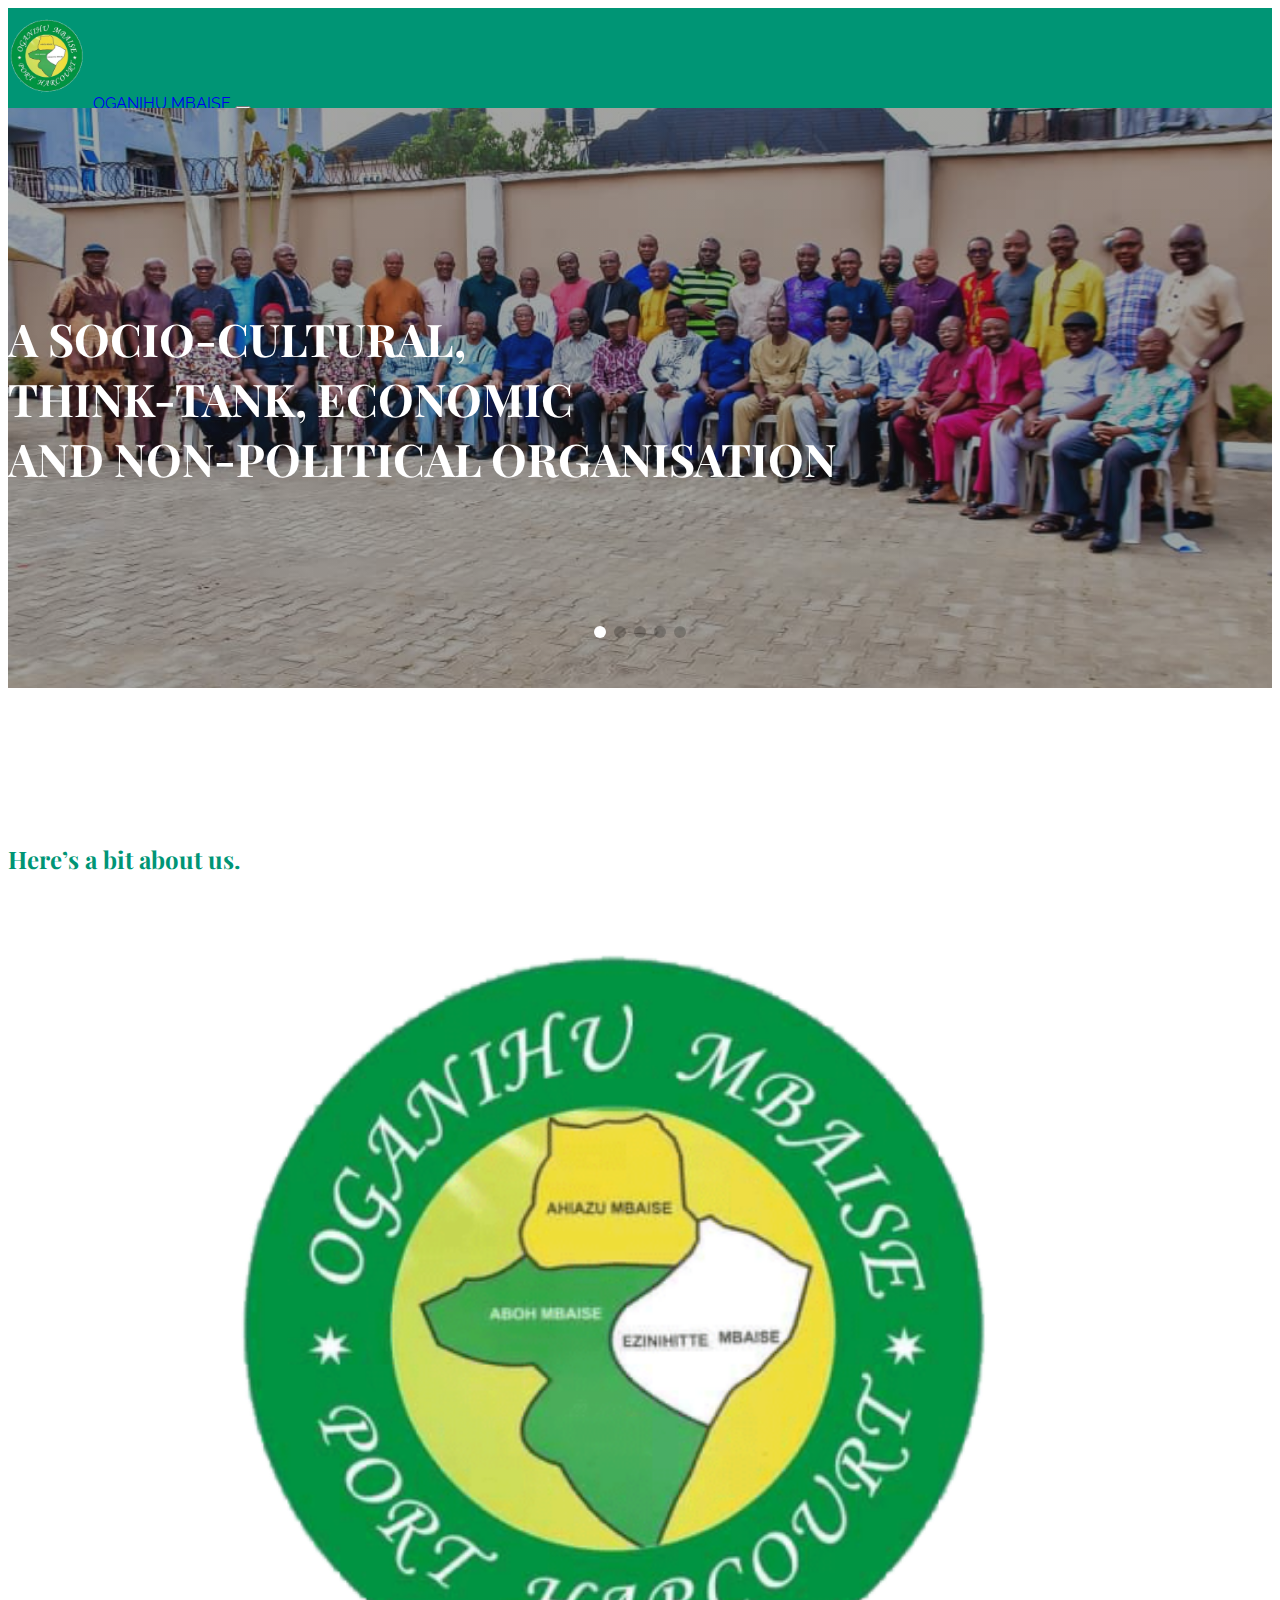
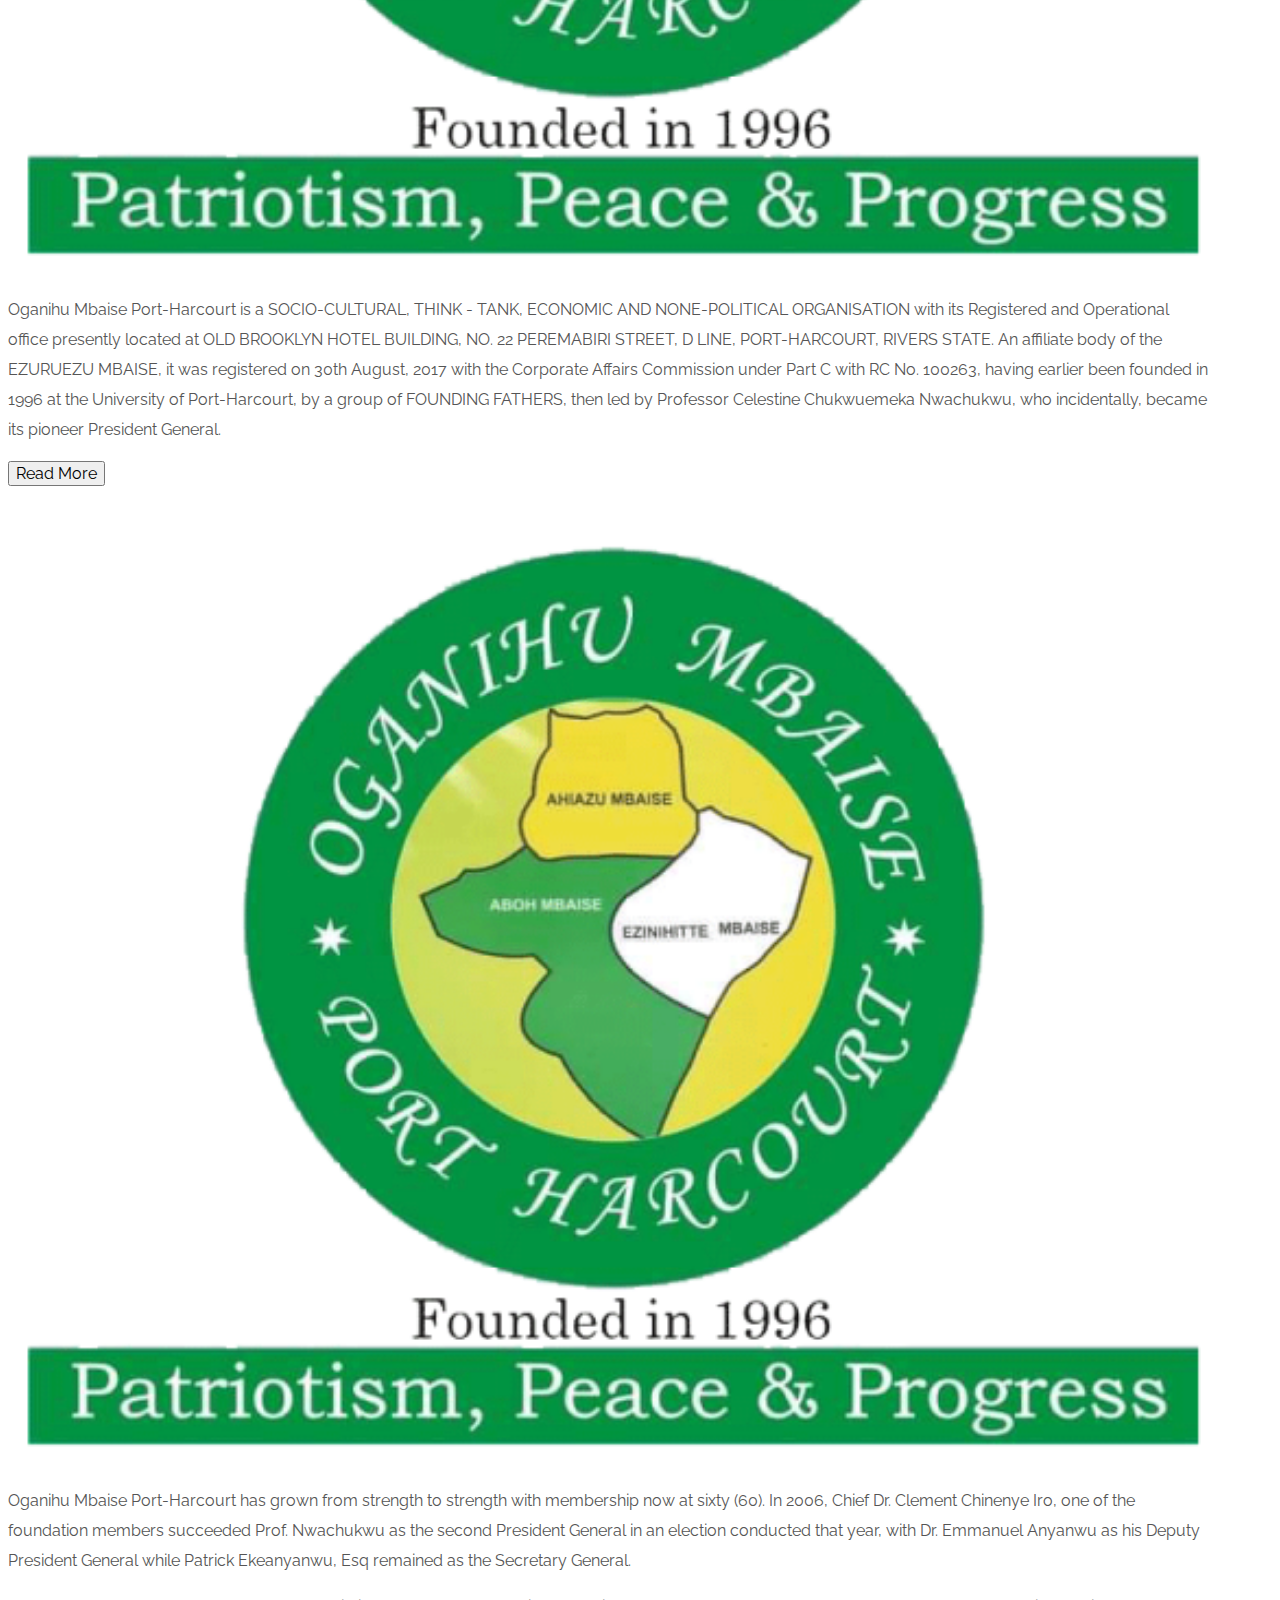
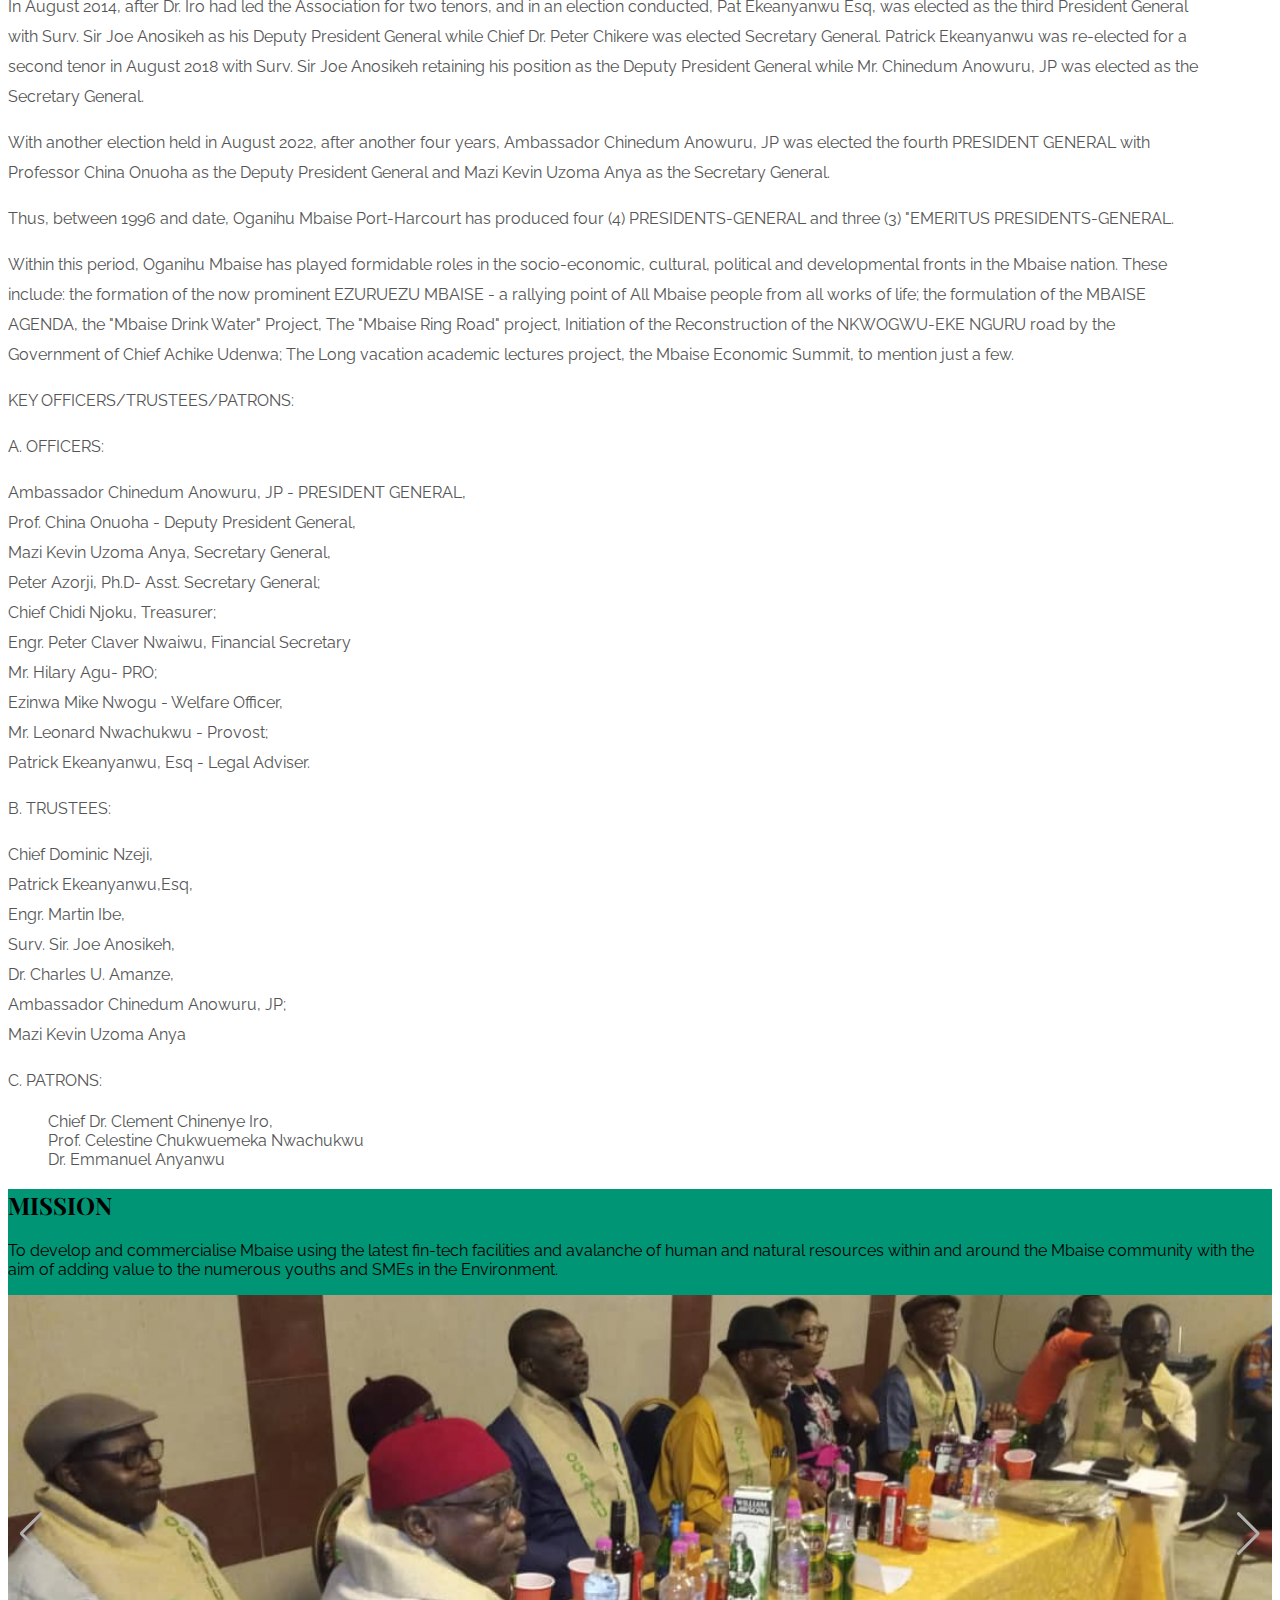
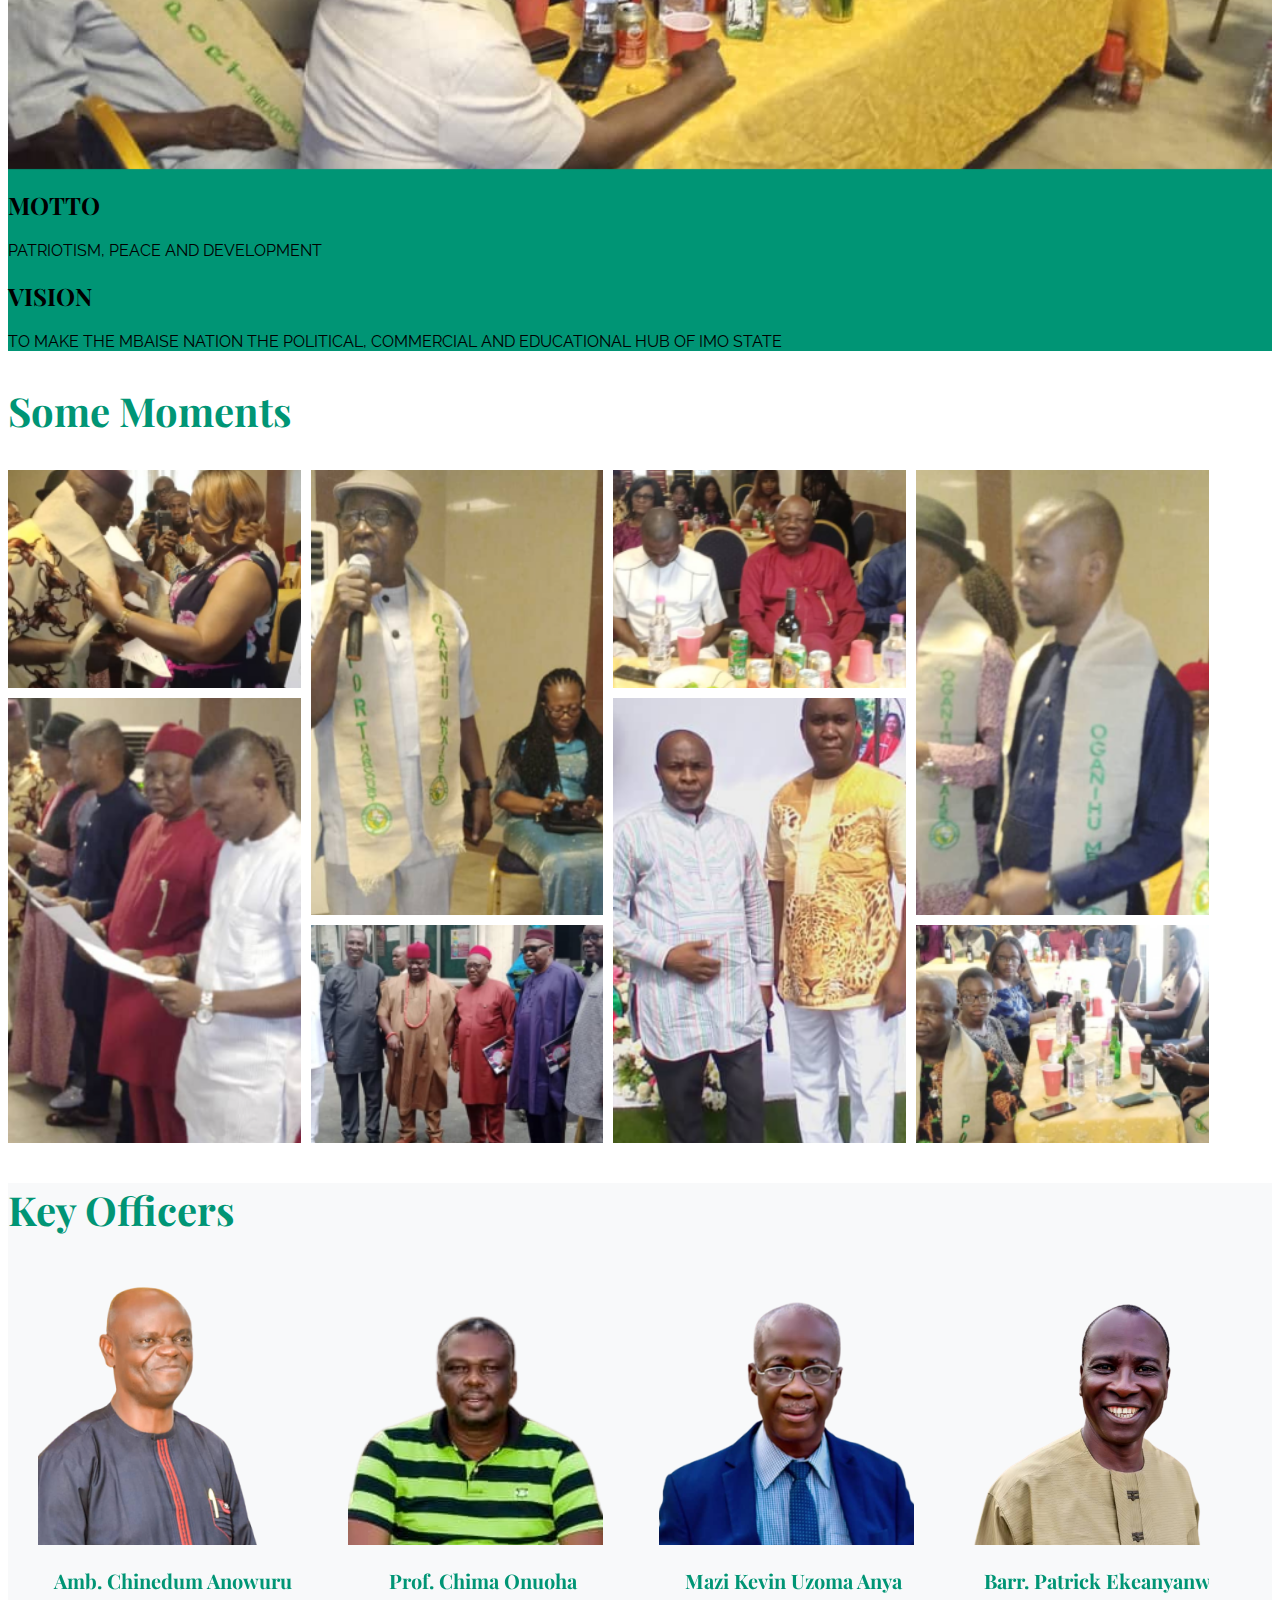
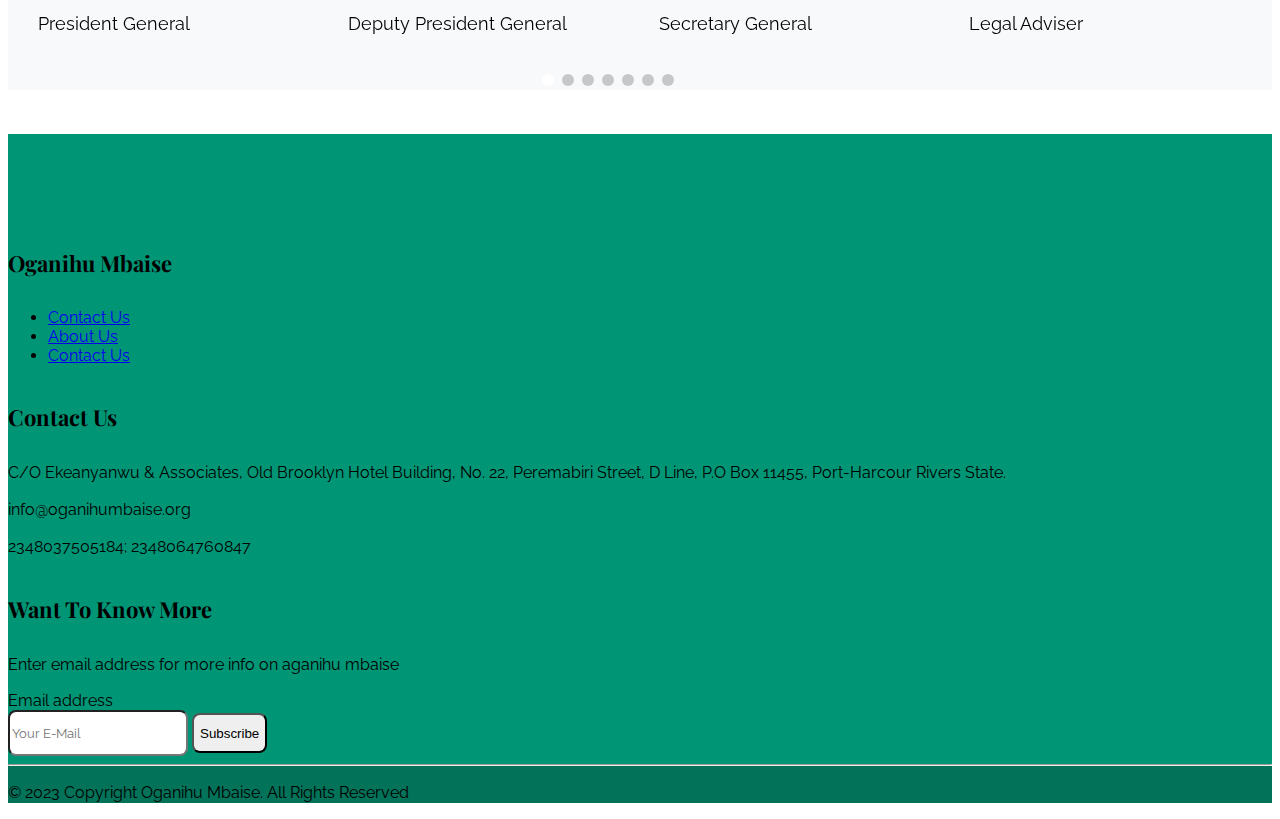
==== commit 37895770: "added contact page" ====
--- a/index.html
+++ b/index.html
@@ -54,7 +54,7 @@
                         <a class="nav-link " href="#section-5">Membership</a>
                     </li>
                     <li class="nav-item ">
-                        <a class="nav-link " href="#section-6">Contact</a>
+                        <a class="nav-link " href="./contact.html">Contact</a>
                     </li>
                 </ul>
                 <div class="ms-lg-3 justify-content-lg-end " style="z-index: 3;">
@@ -76,7 +76,7 @@
             <!-- Additional required wrapper -->
             <div class="swiper-wrapper">
                 <!-- Slides -->
-                <div class="swiper-slide" id="slide-1">
+                <div class="swiper-slide slide-style" id="slide-1">
                     <span class="container playfair">
                         A SOCIO-CULTURAL, <br>
                         THINK-TANK, ECONOMIC <br>
@@ -451,75 +451,7 @@
 
     </section>
 
-    <section id="section-6" class="bg-milk py-5 d-none">
-        <div class="container mx-auto row row-cols-1 row-cols-md-2 gx-5 py-2 pb-5">
-
-            <div class="col bg-primary text-white px-4 py-5" style="border-radius: 8px;">
-                <h2 class="text-center">Get in Touch</h2>
-                <div class="h-100 d-flex flex-column justify-content-evenly fw-bold">
-                    <div class="d-flex mb-3">
-                        <img src="./img/phoneIcon.svg" alt="">
-                        <p class="ms-2 mb-0" style="line-height: 31.99px;">
-                            234 8064760847<br>
-                            234 8037505184
-                        </p>
-                    </div>
-                    <div class="d-flex mb-3">
-                        <img src="./img/emailIcon.svg" alt="">
-                        <div class="ms-2">
-                            <span class="fw-light" style="font-family: Roboto, sans-serif;">Email</span>
-                            <p class="m-0">
-                                Hello@studio.co
-                            </p>
-                        </div>
-                    </div>
-                    <div class="d-flex mb-3">
-                        <img src="./img/locationIcon.svg" alt="">
-                        <div class="ms-2">
-                            <p class="m-0" style="line-height: 28px;">C/O Ekeanyanwu & Associates, Old Brooklyn Hotel
-                                Building, No. 22, Peremabiri
-                                Street, D Line,
-                                P.O Box 11455, Port-Harcour
-                                Rivers State.
-                            </p>
-                        </div>
-                    </div>
-                </div>
-            </div>
-
-            <div class="col py-5">
-                <h3 class="fw-bold mb-3">Come and Join Us</h3>
-
-                <form action="https://formsubmit.co/support@oganihumbaise.org" method="post">
-                    <div class="input-container">
-                        <label for="first_name" class="form-label">First Name</label>
-                        <input name="first name" type="text" class="form-control border-primary border" id="first_name"
-                            placeholder="Enter your first name" required aria-describedby="emailHelp">
-                    </div>
-                    <div class="input-container">
-                        <label for="last_name" class="form-label">Last Name</label>
-                        <input name="last name" type="text" class="form-control border-primary border" id="last_name"
-                            placeholder="Enter your last name" required>
-                    </div>
-                    <div class="input-container">
-                        <label for="email" class="form-label">Your Email</label>
-                        <input name="email" type="email" class="form-control border-primary border" id="email"
-                            placeholder="Enter your email" required>
-                    </div>
-                    <div class="input-container">
-                        <label for="message" class="form-label">Message</label>
-                        <textarea name="message" class="form-control border-primary border"
-                            placeholder="Enter your message" id="message" required rows="3"></textarea>
-                    </div>
-                    <input type="hidden" name="_captcha" value="false">
-                    <input type="hidden" name="_autoresponse"
-                        value="Thanks for contacting OGANIHU MBAISE 🎉. we'll get back to you soon">
-                    <button type="submit" class="btn bg-primary text-white px-4 py-2">Send</button>
-                </form>
-            </div>
-        </div>
-    </section>
-
+    
     <div class="bg-white" style="height: 44px;"></div>
     <footer class=" pb-0 mx-auto bg-primary text-white">
         <div class="mx-auto" style="max-width: 95%;">
@@ -527,9 +459,9 @@
                 <div class="col-12 col-md-3 mb-3 text-center text-md-start">
                     <h1 class="fw-bold" style="font-size: 22px;"> Oganihu Mbaise</h1>
                     <ul class="nav flex-column">
-                        <li class="nav-item mb-2"><a href="#" class="nav-link p-0 text-light">Contact Us</a></li>
+                        <li class="nav-item mb-2"><a href="./contact.html" class="nav-link p-0 text-light">Contact Us</a></li>
                         <li class="nav-item mb-2"><a href="#" class="nav-link p-0 text-light">About Us</a></li>
-                        <li class="nav-item mb-2"><a href="#" class="nav-link p-0 text-light">Contact Us</a></li>
+                        <li class="nav-item mb-2"><a href="./contact.html" class="nav-link p-0 text-light">Contact Us</a></li>
                     </ul>
                 </div>
 
--- a/main.css
+++ b/main.css
@@ -109,45 +109,33 @@
   object-fit: cover;
 }
 
-.slide-styles{
-  
+.slide-style{
+  background-repeat: no-repeat !important;
+  background-size: cover !important;
+  background-position: center !important;
 }
 
 #slide-1 {
   background: linear-gradient(rgba(30, 31, 32, 0.4), rgba(30, 31, 32, 0.4)),
     url('./img/slide/slide-1.jpeg');
-  background-repeat: no-repeat;
-  background-size: cover;
-  background-position: center;
 }
 
 #slide-2 {
   background: url('./img/slide/slide-2.jpeg');
-  background-repeat: no-repeat;
-  background-size: cover ;
-  background-position: center !important;
 }
 
 #slide-3 {
-  background: url('./img/slide/slide-3\ AM.jpeg');
-  background-repeat: no-repeat;
-  background-size: cover;
-  background-position: center !important;
+  background: url('./img/slide/slide-3.jpeg');
 
 }
 
 #slide-4 {
   background: url('./img/slide/slide-4.jpeg');
-  background-repeat: no-repeat;
-  background-size: cover;
   background-position-y: 20% !important;
 }
 
 #slide-5 {
   background: url('./img/slide/slide-5.jpeg');
-  background-repeat: no-repeat;
-  background-size: cover;
-  background-position: center !important;
 }
 
 #section-2,
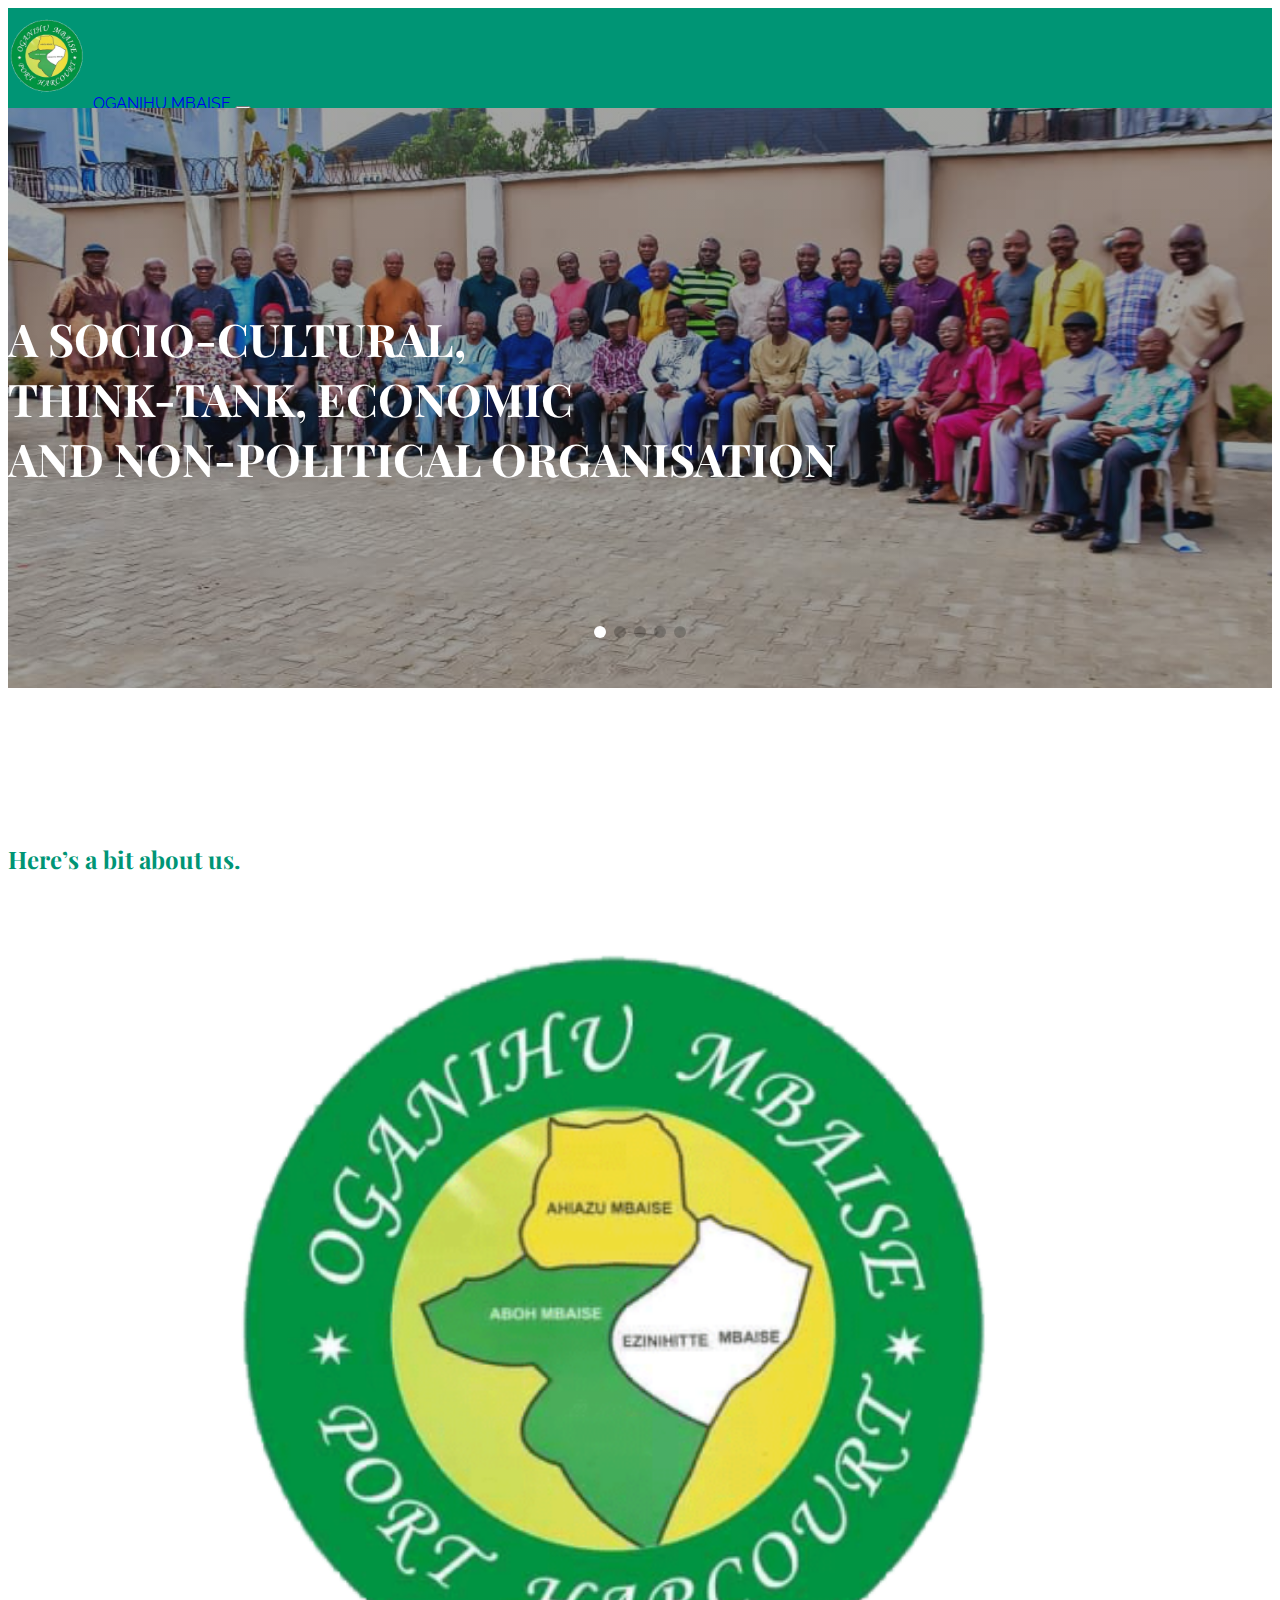
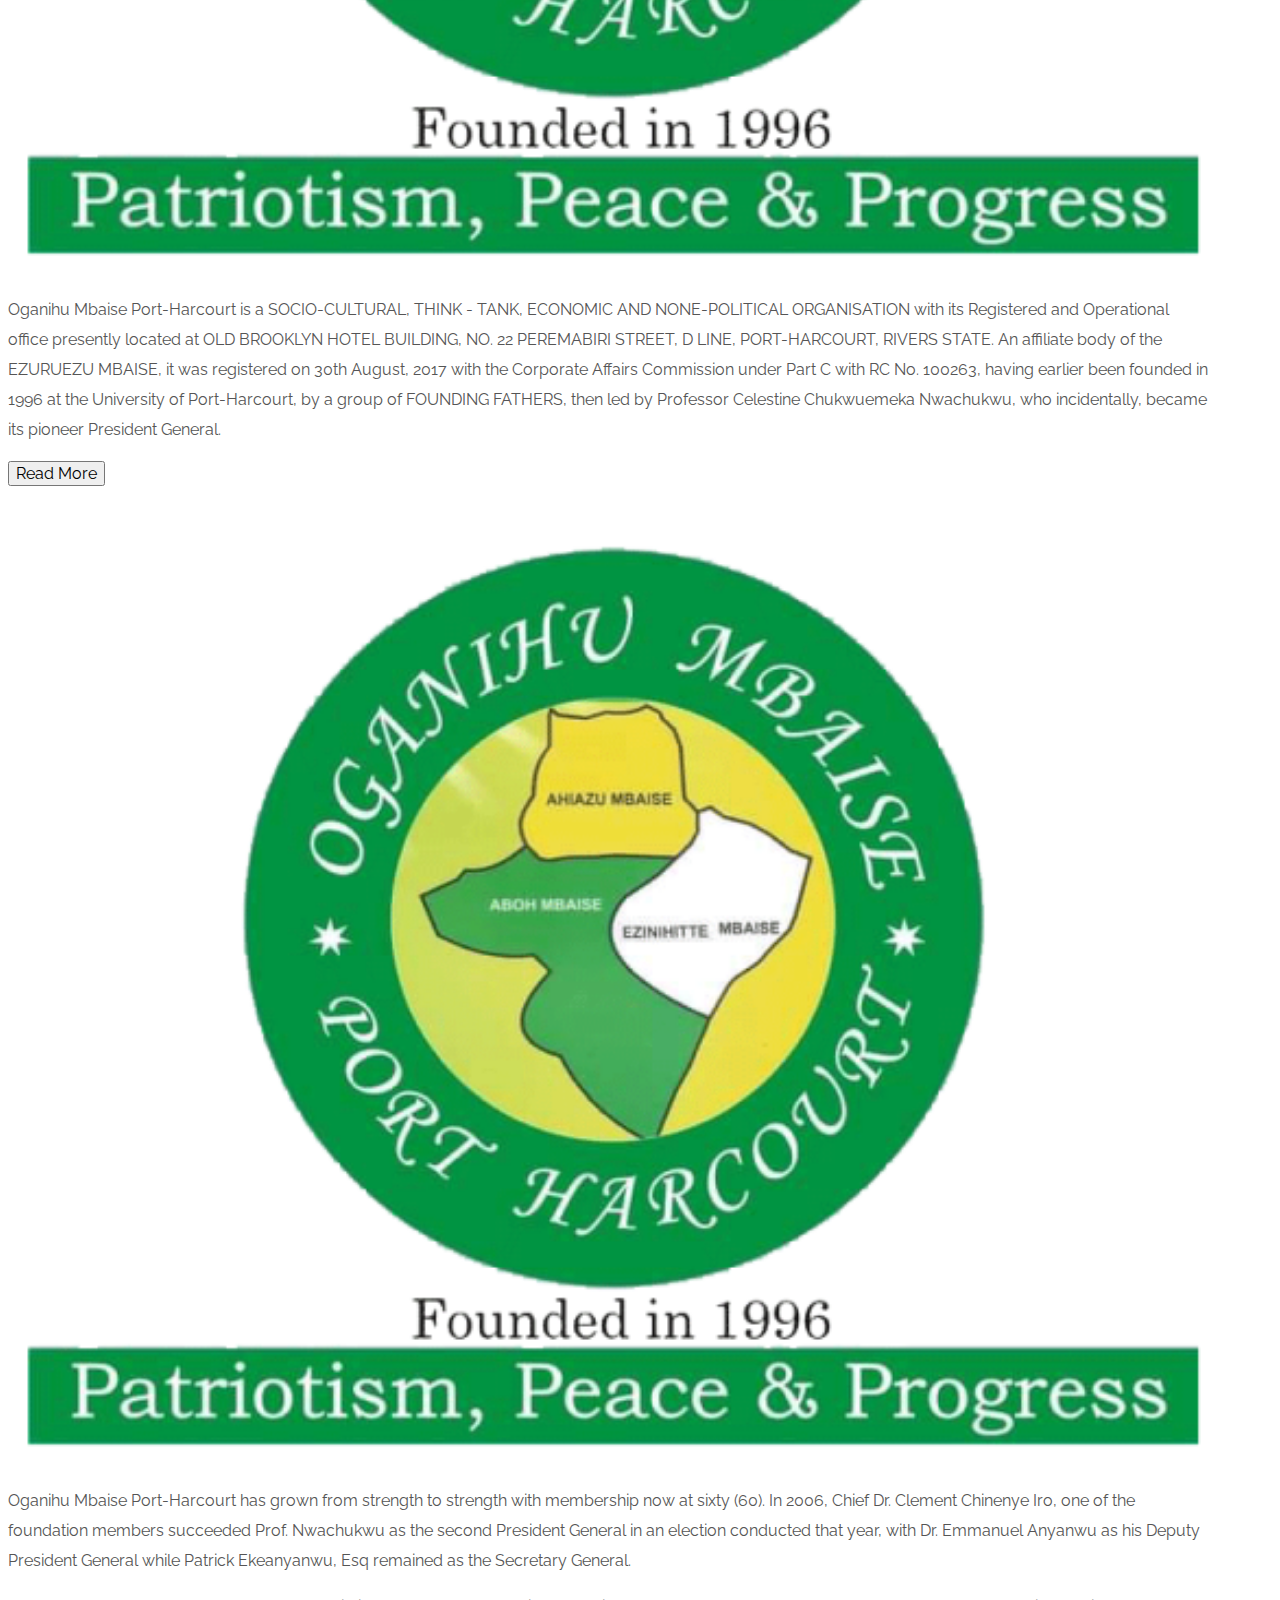
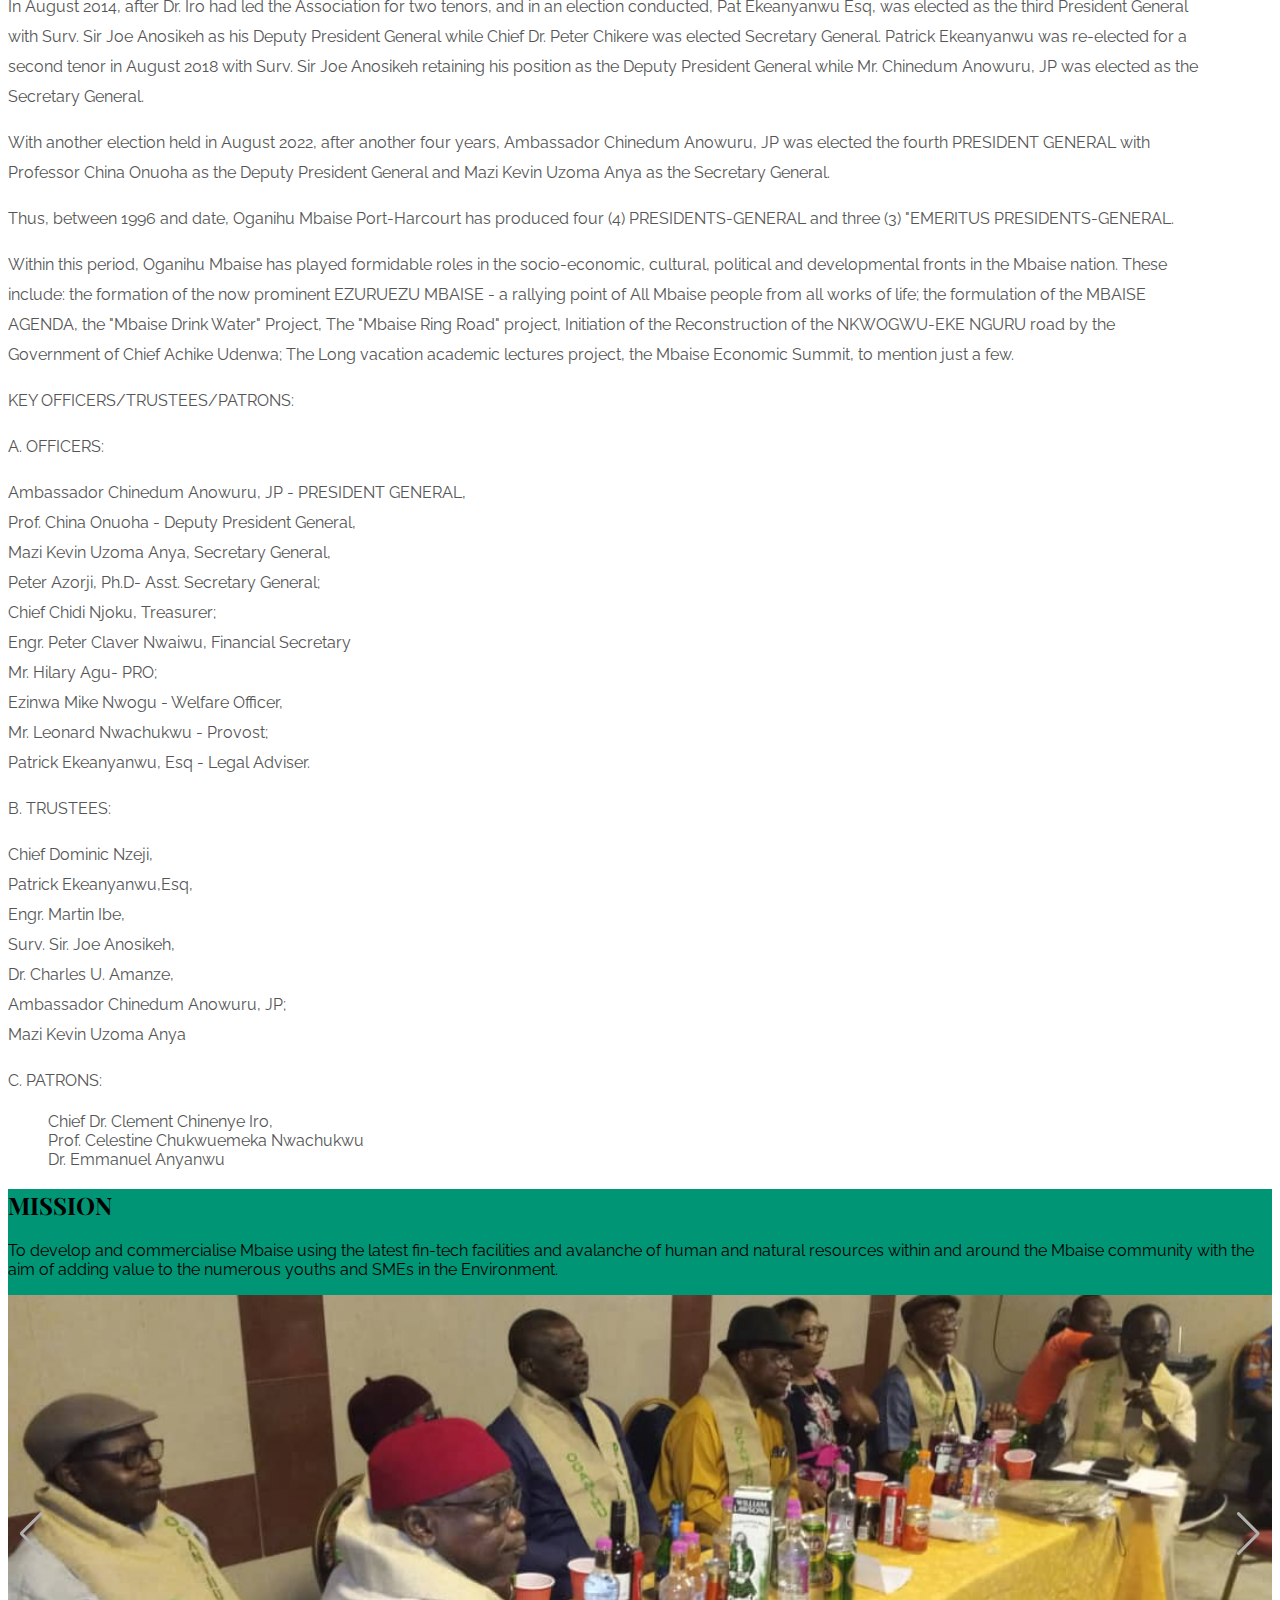
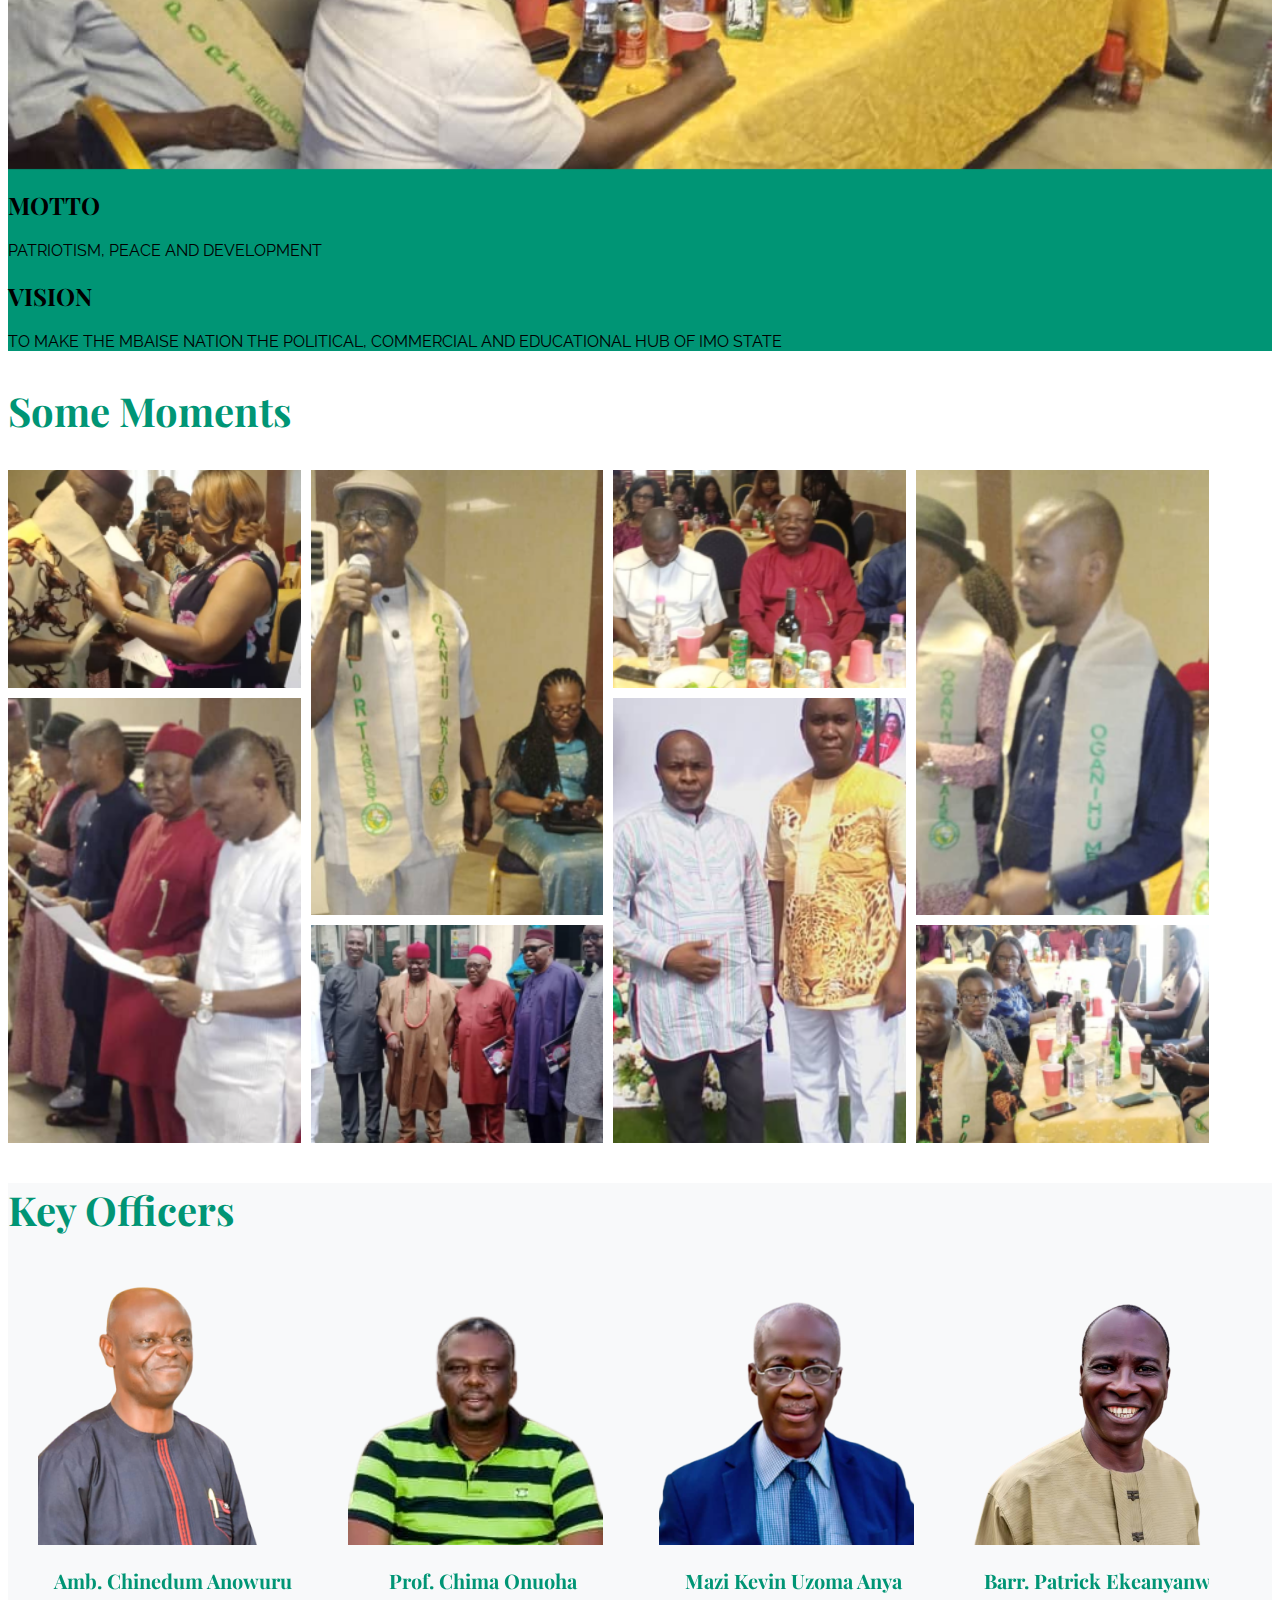
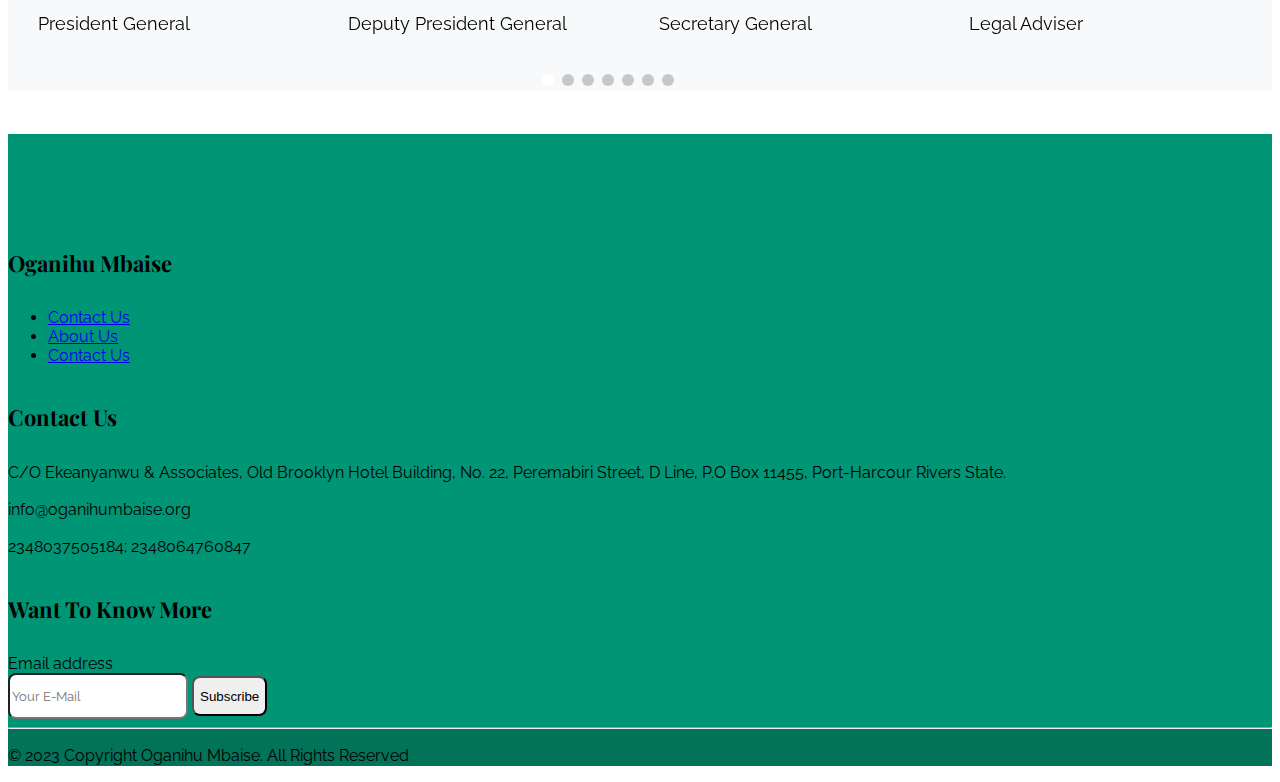
==== commit 7dbf82c7: "removed text" ====
--- a/index.html
+++ b/index.html
@@ -39,13 +39,13 @@
 
             <div class="collapse navbar-collapse text-center" id="navbarsExample11" style="z-index: 3;">
                 <a class="navbar-brand fw-bold d-none d-lg-block"
-                    style="font-family: Playfair Display; font-size: 28px; width: fit-content;" href="#">
+                    style="font-family: Playfair Display; font-size: 28px; width: fit-content;" href="./contact.html">
                     <img class="brand-img" class="" src="./img/logo.svg">
                     OGANIHU MBAISE
                 </a>
                 <ul class="navbar-nav ms-auto">
                     <li class="nav-item">
-                        <a class="nav-link active" aria-current="page" href="#">Home</a>
+                        <a class="nav-link active" aria-current="page" href="./index.html">Home</a>
                     </li>
                     <li class="nav-item">
                         <a class="nav-link" href="#section-2">About Us</a>
@@ -477,7 +477,6 @@
                 <div class="col-md-4 offset-md-1 mb-3 text-center text-md-start">
                     <form method="post" action="https://formsubmit.co/support@oganihumbaise.org">
                         <h5>Want To Know More</h5>
-                        <p>Enter email address for more info on aganihu mbaise</p>
                         <div class="d-flex flex-column gap-2 mx-auto mx-md-0" style="width: 280px; max-width: 100%;">
                             <label for="newsletter1" class="visually-hidden">Email address</label>
                             <input type="hidden" name="usage: " value="newsletter subscription">
--- a/main.css
+++ b/main.css
@@ -89,9 +89,13 @@
 #section-3 h2,
 #section-4 h2,
 #section-5 h2,
+#section-6 h2,
 #section-5 h3,
-#section-6 h2,
 footer h1 {
+  font-family: 'Playfair Display', serif;
+}
+
+.playfair{
   font-family: 'Playfair Display', serif;
 }
 
